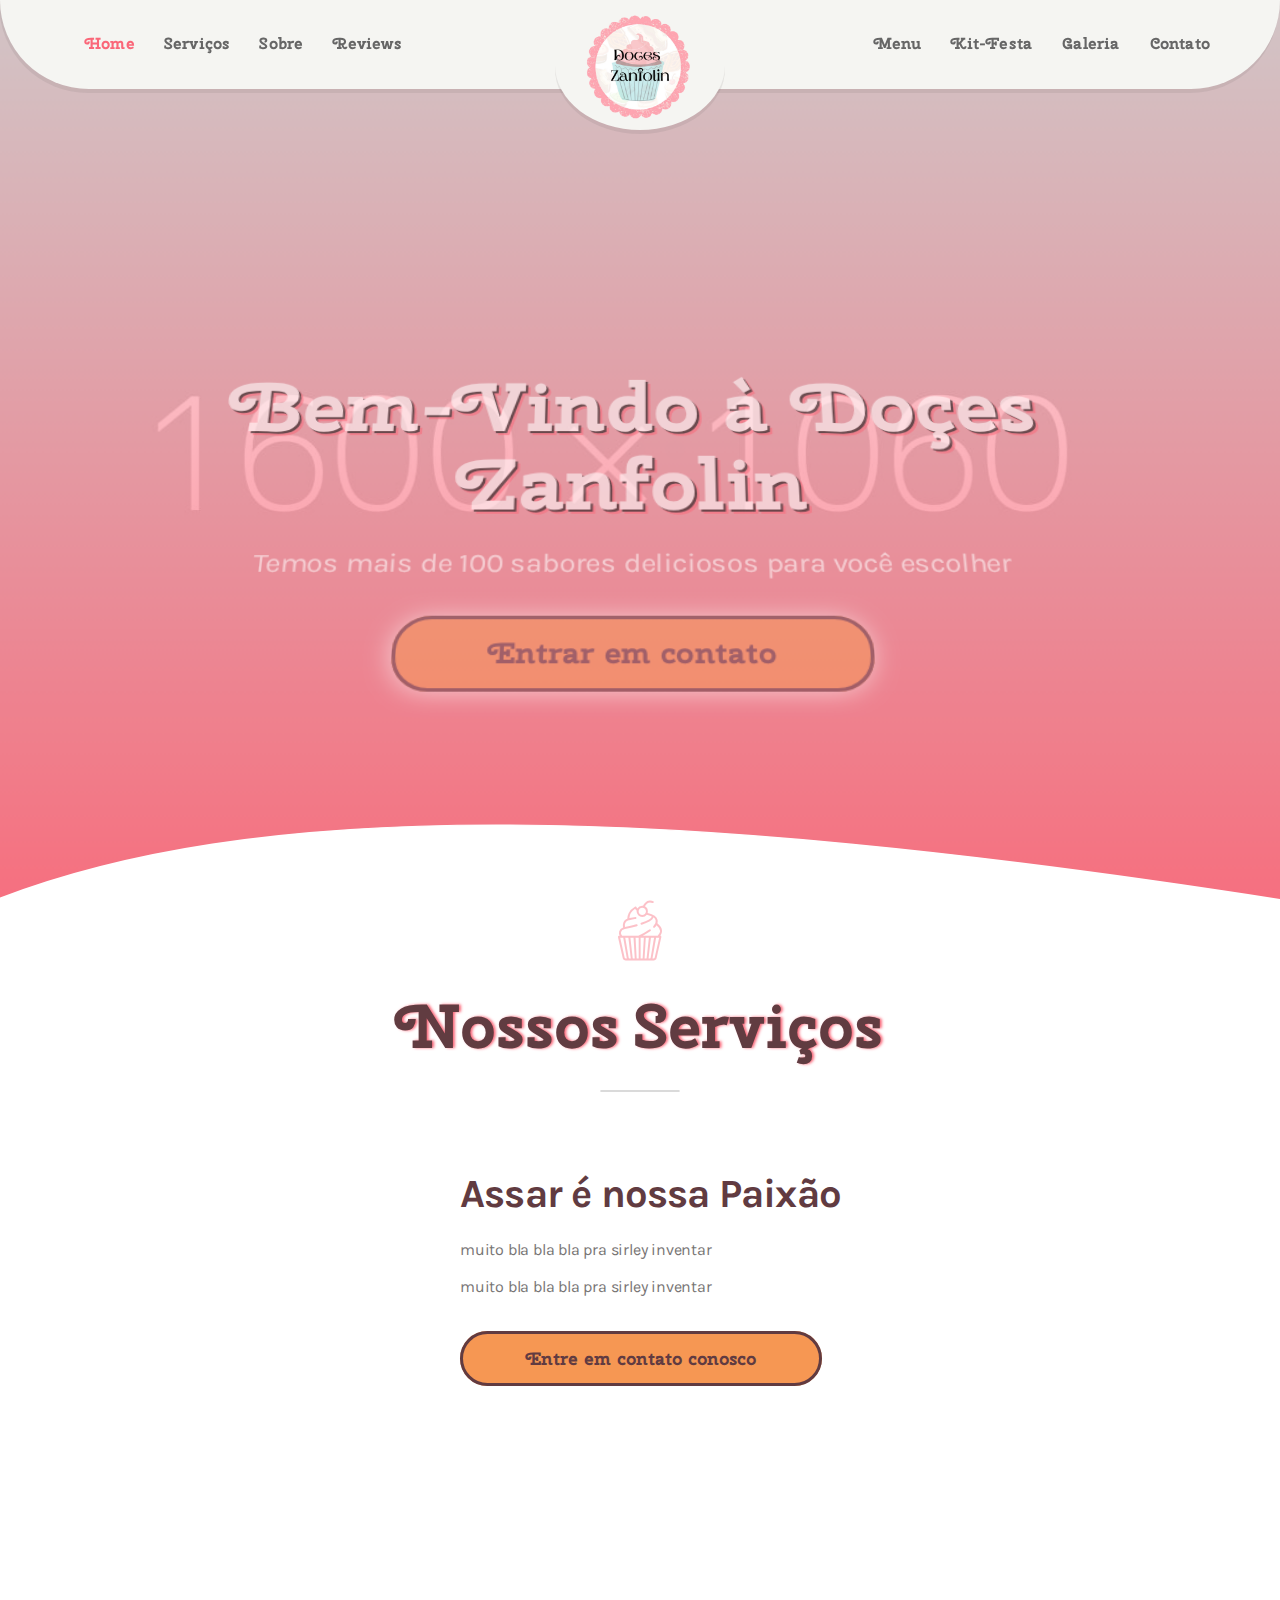
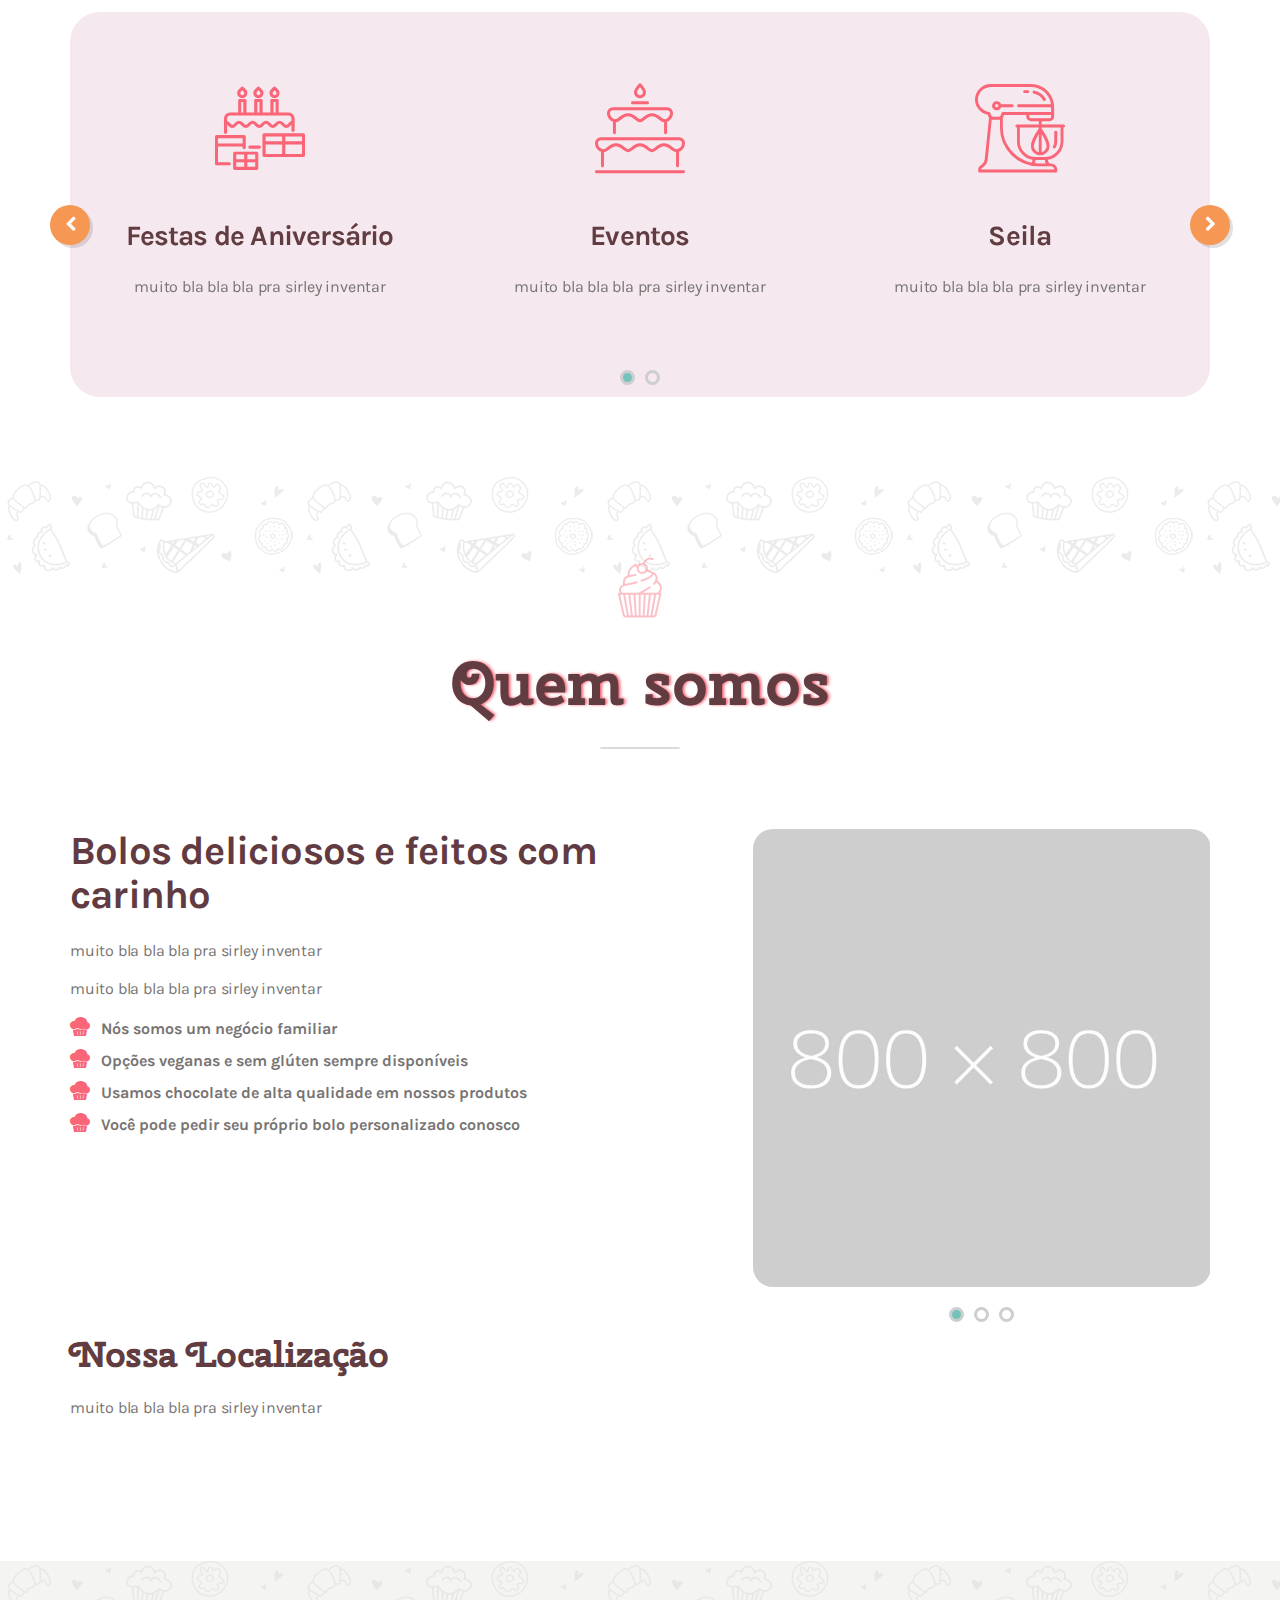
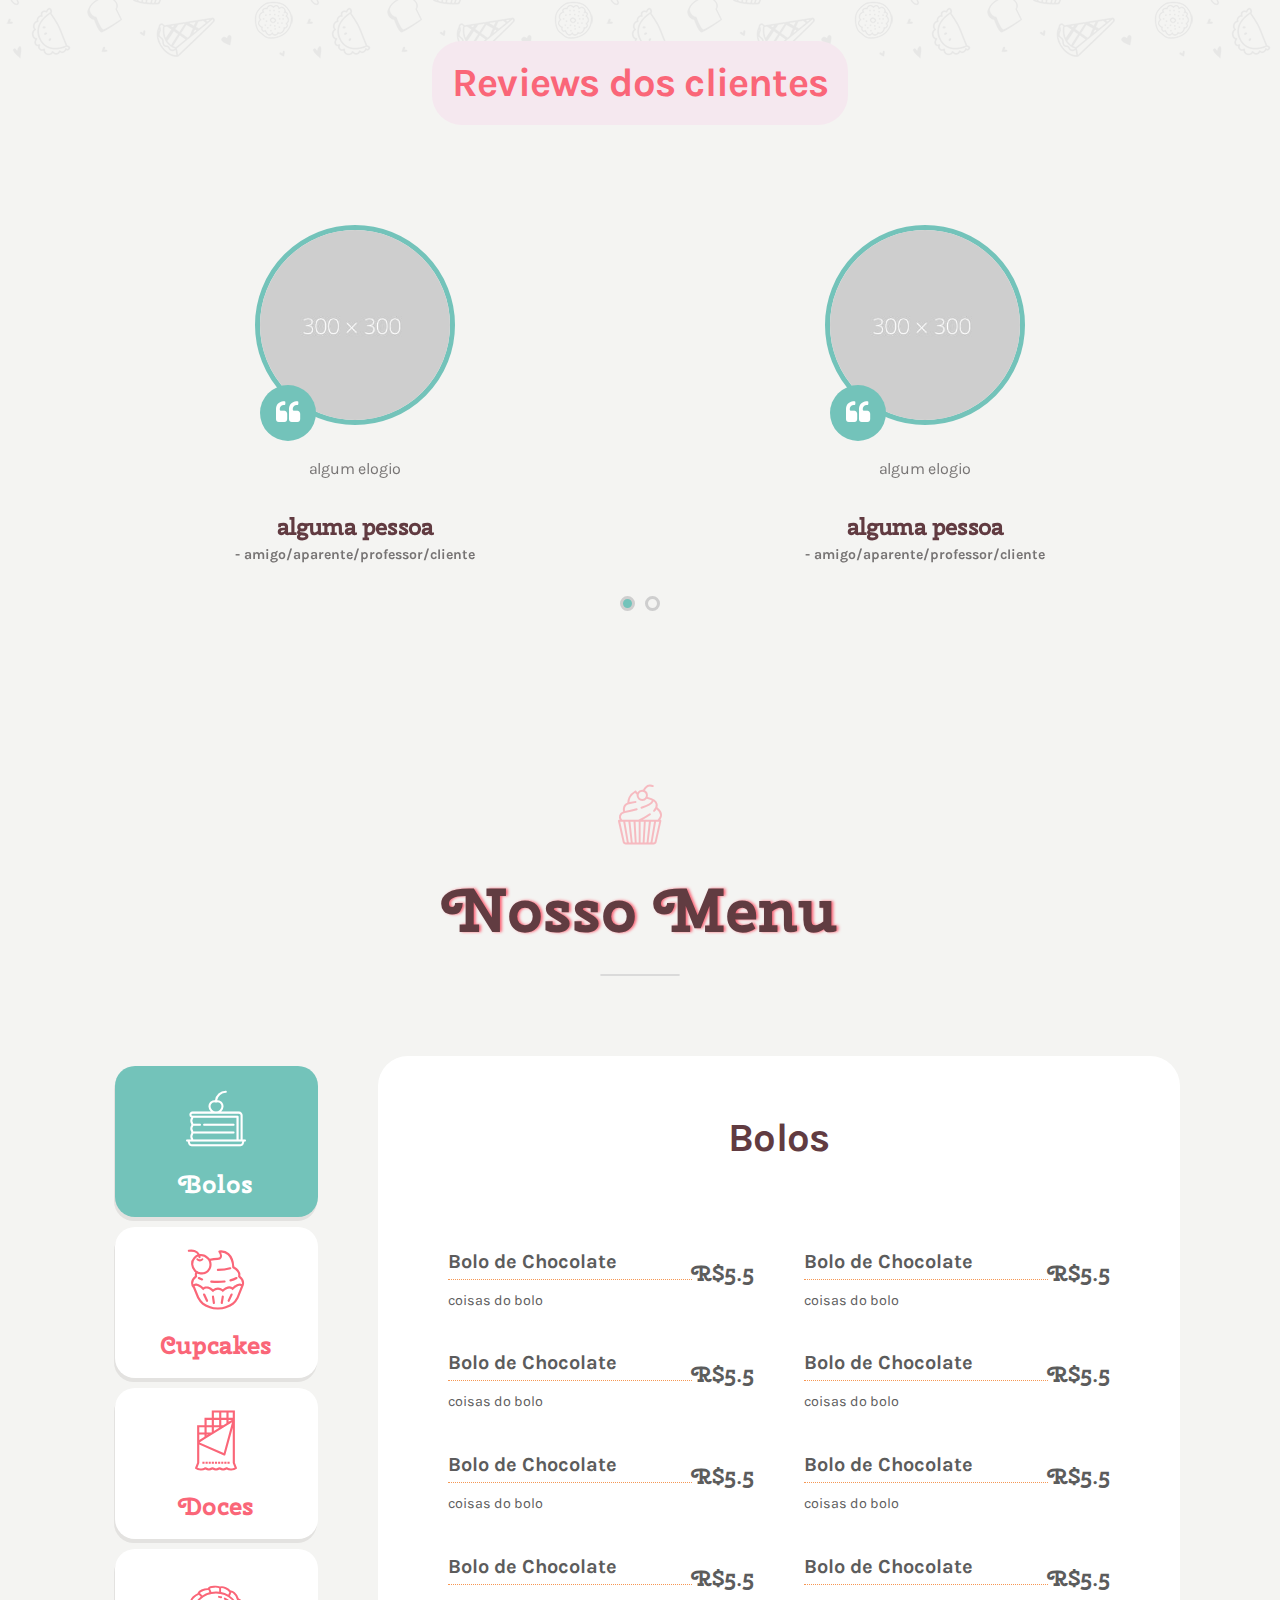
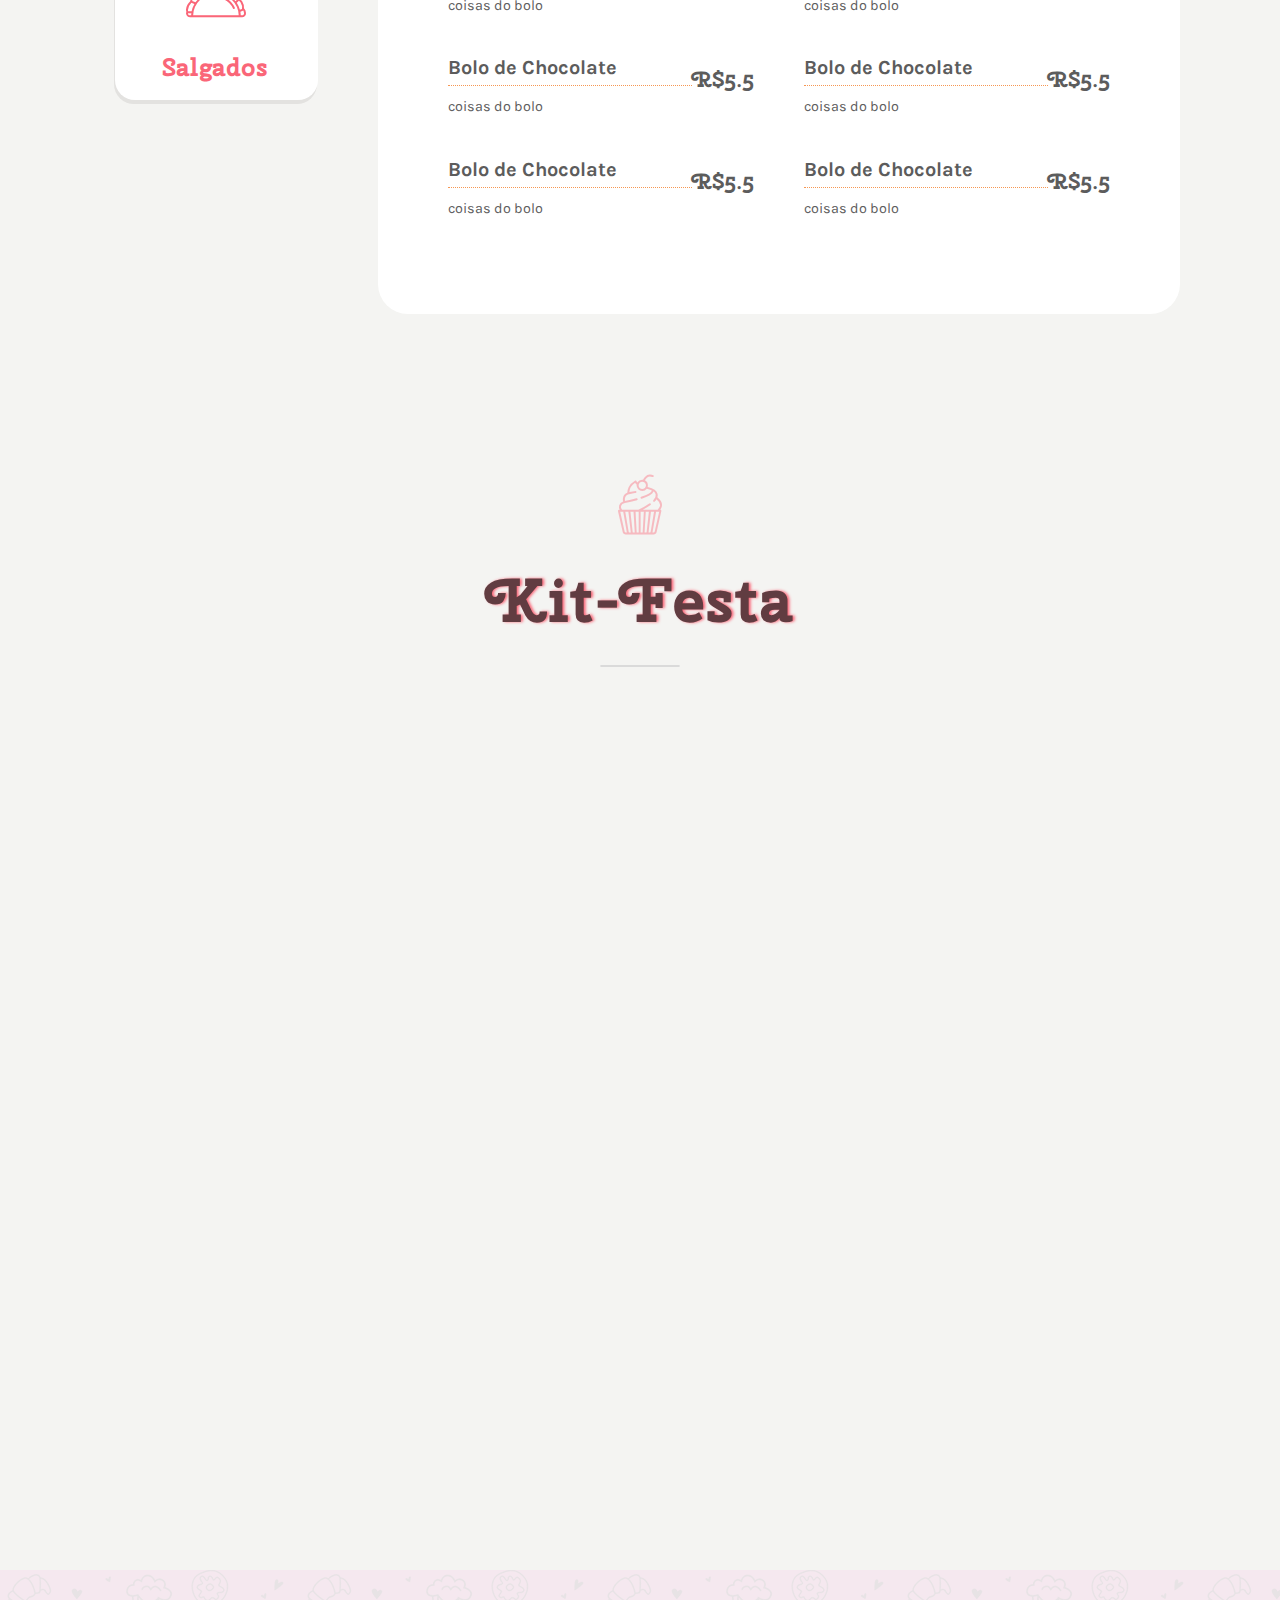
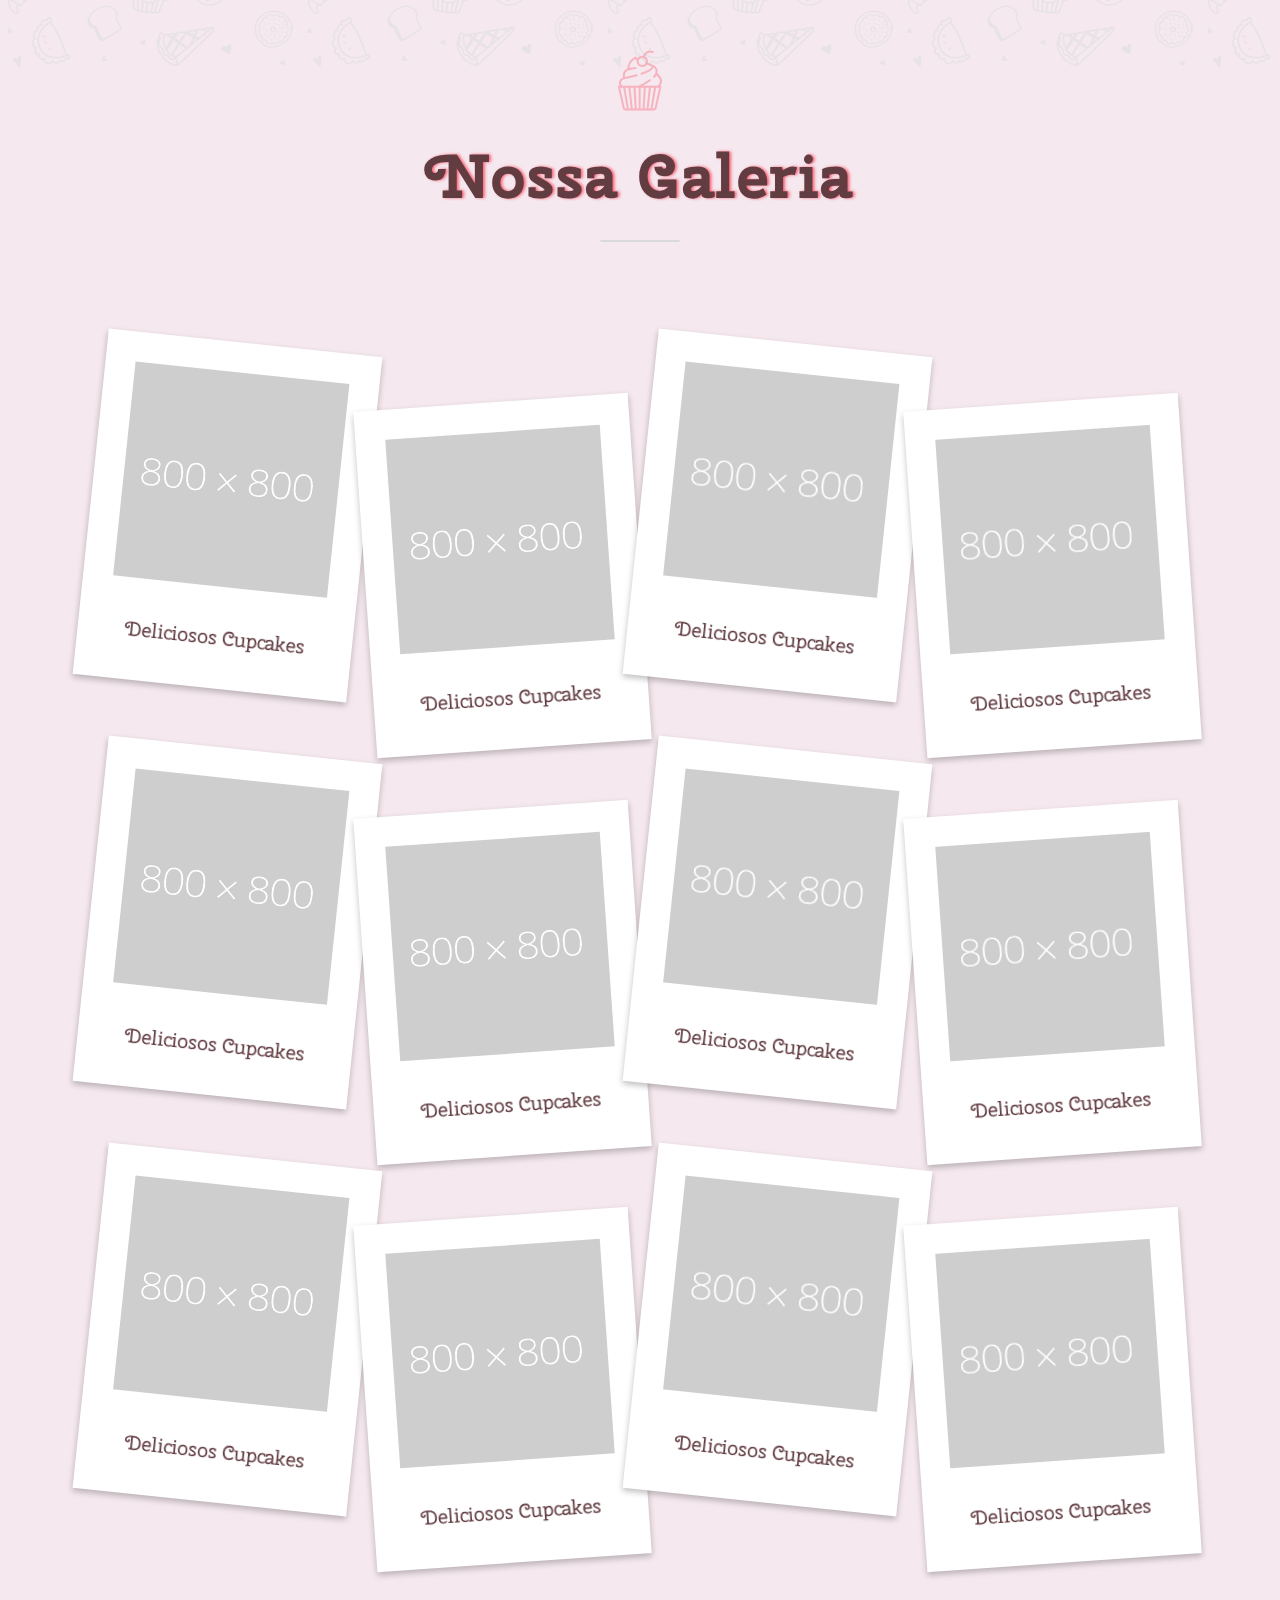
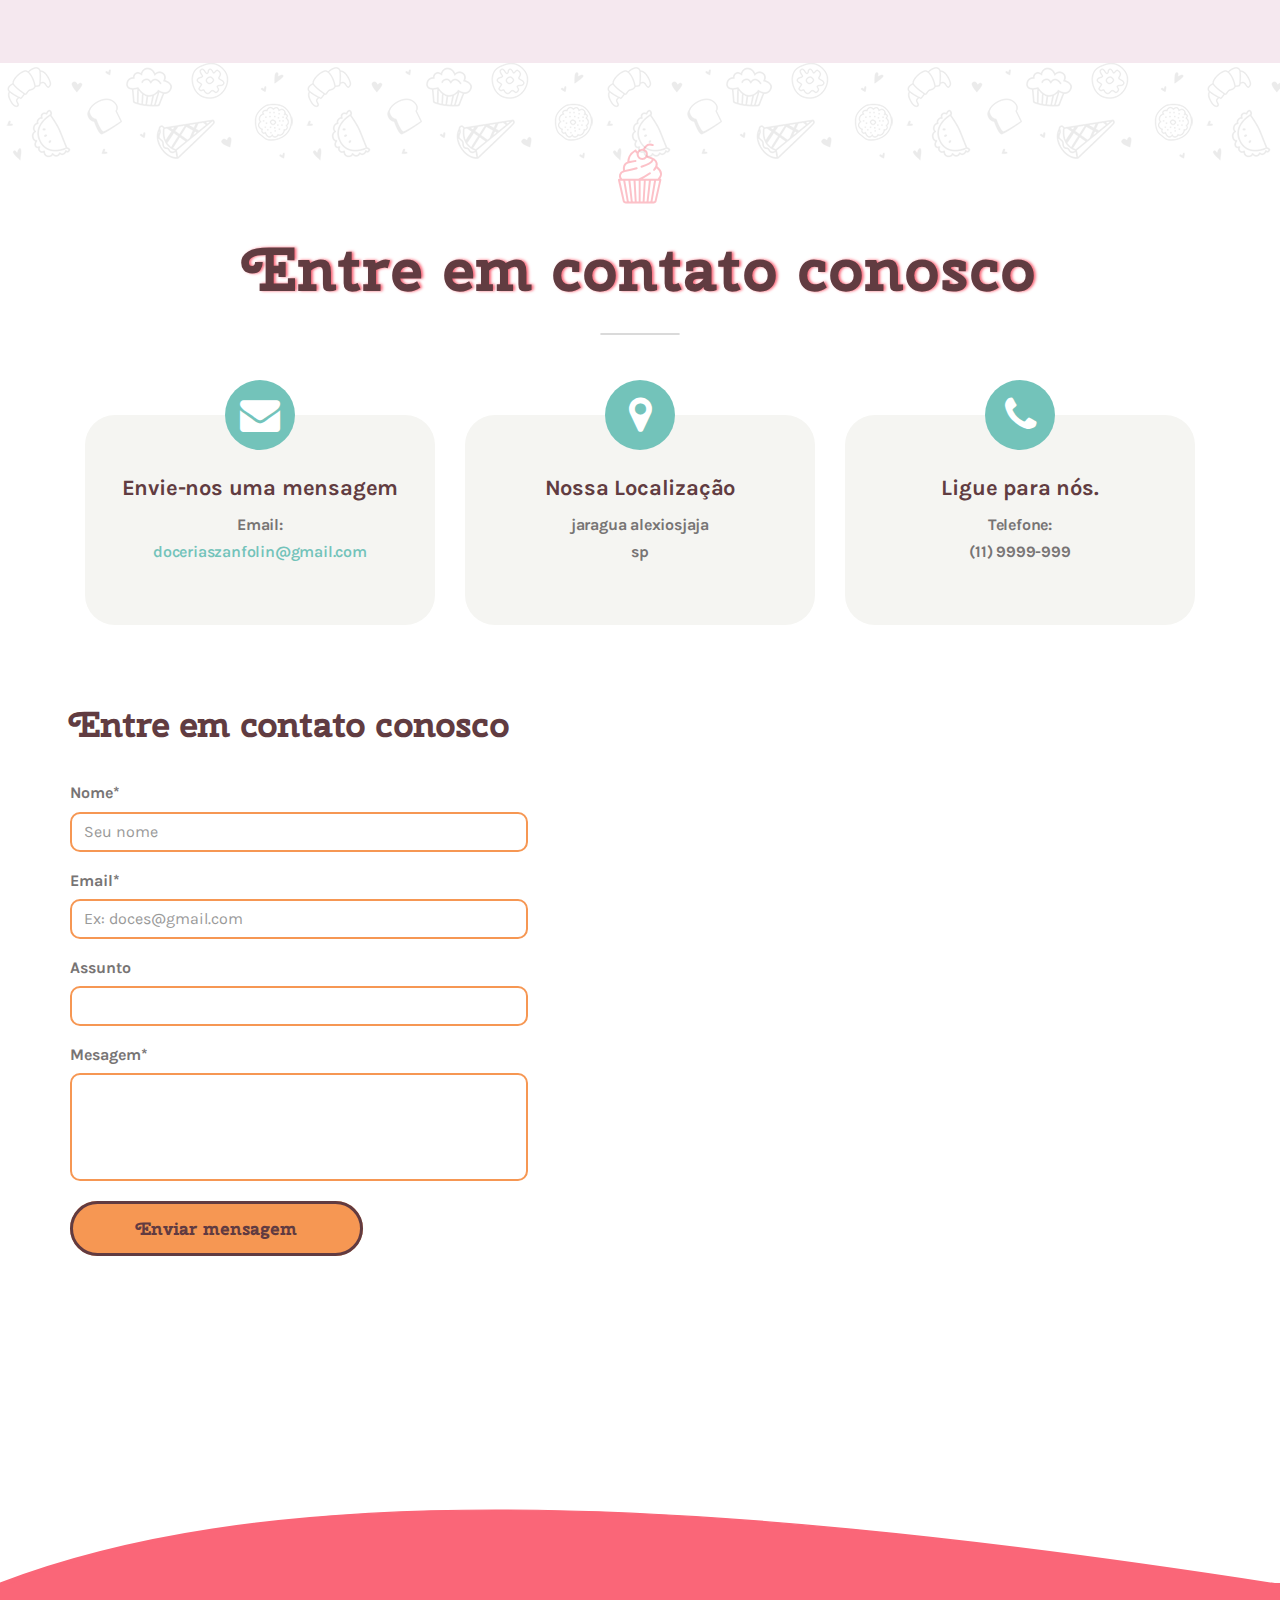
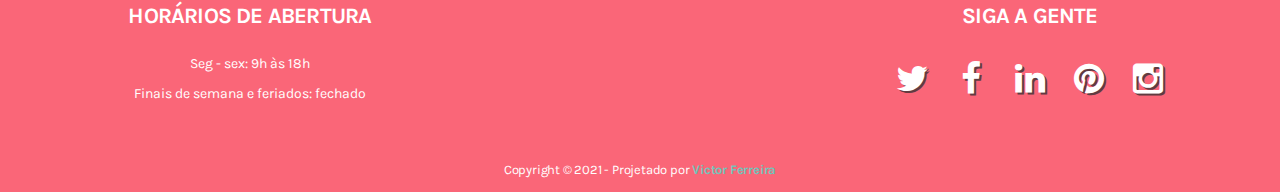
==== index.html @ 0b62be0f "first commit" ====
<!DOCTYPE html>
<html lang="en">
   <head>
      <meta charset="utf-8">
      <!--[if IE]>
      <meta http-equiv="X-UA-Compatible" content="IE=edge">
      <![endif]-->
      <meta name="viewport" content="width=device-width, initial-scale=1, maximum-scale=1">
      <meta name="description" content="">
      <meta name="author" content="">
      <!-- Page title -->
      <title>doceria zanfolin</title>
      <!--[if lt IE 9]>
      <script src="js/respond.js"></script>
      <![endif]-->
      <!-- Bootstrap Core CSS -->
      <link href="css/bootstrap.css" rel="stylesheet" type="text/css">
      <!-- Icon fonts -->
      <link href="fonts/font-awesome/css/font-awesome.min.css" rel="stylesheet" type="text/css">
      <link href="fonts/flaticons/flaticon.css" rel="stylesheet" type="text/css">
      <link href="fonts/glyphicons/bootstrap-glyphicons.css" rel="stylesheet" type="text/css">
      <!-- Google fonts -->
      <link href="https://fonts.googleapis.com/css?family=Karla:400,600,700%7CCherry+Swash:400,700" rel="stylesheet">
      <!-- Style CSS -->
      <link href="css/style.css" rel="stylesheet">
      <!-- Color Style CSS -->
      <link href="styles/maincolors.css" rel="stylesheet">
      <!-- CSS Plugins -->
      <link rel="stylesheet" href="css/plugins.css">
      <!-- LayerSlider CSS -->
      <link rel="stylesheet" href="js/layerslider/css/layerslider.css">
      <!-- Favicons-->
      <link rel="apple-touch-icon" sizes="72x72" href="apple-icon-72x72.png">
      <link rel="apple-touch-icon" sizes="114x114" href="apple-icon-114x114.png">
      <link rel="shortcut icon" href="favicon.ico" type="image/x-icon">
   </head>
   <body id="page-top" data-spy="scroll" data-target=".navbar-custom">
   
      <!--============== Navbar Starts ==============-->
      <nav class="navbar navbar-custom navbar-fixed-top">
         <!-- Brand and toggle get grouped for better mobile display -->
         <div class="navbar-header">
            <button type="button" class="navbar-toggle" data-toggle="collapse" data-target="#navbar-brand-centered">
            <i class="fa fa-bars"></i>
            </button>
            <div class="navbar-brand-centered page-scroll">
               <a href="#page-top"><img src="img/logo.png" class="img-responsive"  alt=""></a>
            </div>
         </div>
         <!-- Collect the nav links, forms, and other content for toggling -->
         <div class="collapse navbar-collapse" id="navbar-brand-centered">
            <div class="container">
               <ul class="nav navbar-nav page-scroll navbar-left">
                  <li><a href="#page-top">Home</a></li>
                  <li><a href="#services">Serviços</a></li>
                  <li><a href="#about">Sobre</a></li>
                  <li><a href="#reviews">Reviews</a></li>

               </ul>
               <ul class="nav navbar-nav page-scroll navbar-right">
                  <li><a href="#menu">Menu</a></li>
                  <li><a href="#catering">Kit-Festa</a></li>
                  <li><a href="#gallery">Galeria</a></li>
                  <li><a href="#contact">Contato</a></li>
               </ul>
            </div>
         </div>
         <!-- /.navbar-collapse -->
      </nav>
       <!--============== // Navbar Ends ==============-->
	   
      <!-- Preloader -->
      <div id="loading">
         <div id="loading-center">
            <div id="loading-center-absolute">
               <div class="object-load" id="object_one"></div>
               <div class="object-load" id="object_two"></div>
               <div class="object-load" id="object_three"></div>
            </div>
         </div>
      </div>
      <!-- /preloader -->
	  <!-- ==== Slider ==== -->
      <div class="container-fluid page-scroll">
         <!-- ==== Slider ==== -->
         <div id="slider" style="width:1200px;height:900px;margin:0 auto;margin-bottom: 0px;">
            <!-- Slide 1 -->
            <div class="ls-slide" data-ls="duration:4000; transition2d:7; kenburnszoom:out; kenburnsscale:1.2;">
               <!-- bg image  -->
               <img src="img/slide1.jpg" class="ls-bg" alt="" />
               <!-- text  -->
               <div class="ls-l header-wrapper" data-ls="offsetyin:150; durationin:700; delayin:200; easingin:easeOutQuint; rotatexin:20; scalexin:1.4; offsetyout:600; durationout:400; parallaxlevel:0;">
                  <div class="header-text">
                     <h1>Bem-Vindo à Doçes Zanfolin</h1>
                     <p class="header-p">
                        Temos mais de 100 sabores deliciosos para você escolher
                     </p>
                     <!-- Button -->
                     <a  href="#contact">
                        <div class="blob-btn btn-lg" >
                           Entrar em contato
                           <span class="blob-btn__inner">
                           <span class="blob-btn__blobs">
                           <span class="blob-btn__blob"></span>
                           <span class="blob-btn__blob"></span>
                           <span class="blob-btn__blob"></span>
                           <span class="blob-btn__blob"></span>
                           </span>
                           </span>
                        </div>
                     </a>
                  </div>
                  <!-- header-text  -->
               </div>
               <!-- ls-l  -->
            </div>
            <!-- ls-slide -->
            <!-- Slide 2 -->
            <div class="ls-slide" data-ls="duration:4000; transition2d:7; kenburnszoom:out; kenburnsscale:1.2;">
               <!-- bg image  -->
               <img src="img/slide2.jpg" class="ls-bg" alt="" />
               <!-- text  -->
               <div class="ls-l header-wrapper" data-ls="offsetyin:150; durationin:700; delayin:200; easingin:easeOutQuint; rotatexin:20; scalexin:1.4; offsetyout:600; durationout:400; parallaxlevel:0;">
                  <div class="header-text">
                     <h1>Escolha seu bolo!</h1>
                     <p class="header-p">   Temos mais de 100 sabores deliciosos para você escolher
                     </p>
                     <!-- Button -->
                     <a  href="#contact">
                        <div class="blob-btn btn-lg" >
                           Entrar em contato
                           <span class="blob-btn__inner">
                           <span class="blob-btn__blobs">
                           <span class="blob-btn__blob"></span>
                           <span class="blob-btn__blob"></span>
                           <span class="blob-btn__blob"></span>
                           <span class="blob-btn__blob"></span>
                           </span>
                           </span>
                        </div>
                     </a>
                  </div>
                  <!-- header-text  -->
               </div>
               <!-- ls-l  -->
            </div>
            <!-- ls-slide -->
            <!-- Slide 3 -->
            <div class="ls-slide" data-ls="duration:4000; transition2d:7; kenburnszoom:out; kenburnsscale:1.2;">
               <!-- bg image  -->
               <img src="img/slide3.jpg" class="ls-bg" alt="" />
               <!-- text  -->
               <div class="ls-l header-wrapper" data-ls="offsetyin:150; durationin:700; delayin:200; easingin:easeOutQuint; rotatexin:20; scalexin:1.4; offsetyout:600; durationout:400; parallaxlevel:0;">
                  <div class="header-text">
                     <h1>Fazemos Kit-Festa</h1>
                     <p class="header-p"> Temos mais de 100 sabores deliciosos para você escolher
                     </p>
                     <!-- Button -->
                     <a href="#contact">
                        <div class="blob-btn btn-lg" >
                           Entrar em contato
                           <span class="blob-btn__inner">
                           <span class="blob-btn__blobs">
                           <span class="blob-btn__blob"></span>
                           <span class="blob-btn__blob"></span>
                           <span class="blob-btn__blob"></span>
                           <span class="blob-btn__blob"></span>
                           </span>
                           </span>
                        </div>
                     </a>
                  </div>
                  <!-- header-text  -->
               </div>
               <!-- ls-l  -->
            </div>
            <!-- ls-slide -->
         </div>
         <!-- /slider -->
      </div>
      <!-- /container-fluid -->
      <!-- curve up svg -->
      <svg id="curveUp" class="hidden-xs hidden-sm" xmlns="http://www.w3.org/2000/svg" version="1.1" width="100%" height="100" viewBox="0 0 100 100" preserveAspectRatio="none">
         <path d="M0 100 C 20 0 50 0 100 100 Z" />
      </svg>
      <!-- /curve up svg -->
      <!-- ==== Services ==== -->
      <section id="services" class="no-padding-top container-fluid" data-0="background-position:90% 100px;" data-end="background-position:90% -300px;" >
         <div class="container" >
            <div class="col-lg-12">
               <!-- Section heading -->
               <div class="section-heading">
                  <h2>Nossos Serviços</h2>
               </div>
            </div>
            <div class="row">
			    <div class="col-md-4">
                  <img class="img-responsive img-rounded" src="img/cakes.jpg" data-aos="fade-down"  data-aos-duration="1500"  alt="">			   
               </div>
               <!-- /col-md-4 -->
               <div class="col-md-8 res-margin">
                  <h3>Assar é nossa Paixão</h3>
                  <p> muito bla bla bla pra sirley inventar</p>
                    <p> muito bla bla bla pra sirley inventar
                  </p>			   
				  <!-- Button -->
				  <div class="page-scroll">
                     <a href="#contact">
                        <div class="blob-btn" >
                           Entre em contato conosco
                           <span class="blob-btn__inner">
                           <span class="blob-btn__blobs">
                           <span class="blob-btn__blob"></span>
                           <span class="blob-btn__blob"></span>
                           <span class="blob-btn__blob"></span>
                           <span class="blob-btn__blob"></span>
                           </span>
                           </span>
                        </div>
                     </a>
               </div>
			   <!-- /page-scroll -->	
			   </div>
               <!-- /col-md-8 -->	
            </div>
            <!-- /row -->
            <!-- carousel -->
            <div id="owl-icons" class="owl-carousel features-icon margin1 light-bg2">
               <!-- item1 -->
               <div class="media text-center">
                  <i class="flaticon-birthday"></i>
                  <div class="media-body">
                     <h5>Festas de Aniversário</h5>
                     <p>muito bla bla bla pra sirley inventar
                     </p>
                  </div>
               </div>
               <!-- item2 -->
               <div class="media text-center">
                  <i class="flaticon-food-5"></i>
                  <div class="media-body">
                     <h5>Eventos</h5>
                     <p>muito bla bla bla pra sirley inventar
                     </p>
                  </div>
               </div>
               <!-- item3 -->
               <div class="media text-center">
                  <i class="flaticon-electric-mixer"></i>
                  <div class="media-body">
                     <h5>Seila</h5>
                     <p>muito bla bla bla pra sirley inventar
                     </p>
                  </div>
               </div>
               <!-- item4 -->
               <div class="media text-center">
                  <i class="flaticon-wheat"></i>
                  <div class="media-body">
                     <h5>Sem Glúten</h5>
                     <p>muito bla bla bla pra sirley inventar
                     </p>
                  </div>
               </div>
               <!-- item5 -->
               <div class="media text-center">
                  <i class="flaticon-food-12"></i>
                  <div class="media-body text-light">
                     <h5>100% caseiro</h5>
                     <p>muito bla bla bla pra sirley inventar
                     </p>
                  </div>
               </div>
            </div>
            <!--/owl-icons-->
         </div>
         <!-- /container -->
      </section>
      <!-- /section-->
      <!-- ==== About ==== -->
      <section id="about" class="cake-ornament container-fluid">
         <div class="container">
            <!-- Section Heading -->
            <div class="section-heading">
               <h2>Quem somos</h2>
            </div>
            <!-- Text -->
            <div class="row">
               <div class="col-lg-7">
                  <h3>Bolos deliciosos e feitos com carinho </h3>
                  <p>muito bla bla bla pra sirley inventar</p>
				  <p>muito bla bla bla pra sirley inventar
                  </p>
                  <ul class="custom">
                  <li>Nós somos um negócio familiar</li>
                  <li>Opções veganas e sem glúten sempre disponíveis</li>
                  <li>Usamos chocolate de alta qualidade em nossos produtos</li>
                  <li>Você pode pedir seu próprio bolo personalizado conosco</li>
               </ul>
               </div>
               <!-- /col-lg-7 -->
               <div class="col-lg-5 res-margin">
                  <div id="owl-about" class="owl-carousel">
                     <div class="item">
                        <img class="img-responsive img-rounded" src="img/about1.jpg" alt="">
                     </div>
                     <div class="item">
                        <img class="img-responsive  img-rounded" src="img/about2.jpg" alt="">
                     </div>
                     <div class="item">
                        <img class="img-responsive  img-rounded" src="img/about3.jpg" alt="">
                     </div>
                  </div>
                  <!-- /owl-about -->
               </div>
               <!-- /col-lg-5 -->
            </div>
            <!-- /row -->
            <div class="row">
               <div class="col-md-7">
                  <h4>Nossa Localização</h4>
                  <p>muito bla bla bla pra sirley inventar
                  </p>
               </div>
               <!-- /col-md-7 -->
               <div class="col-md-5">
                  <div class="alert alert-info col-md-12" data-aos="fade-up"  data-aos-duration="1500" >
                     <h5>Peça um bolo personalizado</h5>
                     <p class="text-light">
                        muito bla bla bla pra sirley inventar
                     </p>
                  </div>
                  <!-- /alert -->
               </div>
               <!-- /col-md-5 -->
            </div>
            <!-- /row -->
         </div>
         <!-- /container -->
      </section>
      <!--/section -->
      <!-- ==== Reviews ==== --> 
      <section id="reviews" class="cake-ornament light-bg1 container-fluid">
         <div class="container">
            <h3 class="text-center header-h3">Reviews dos clientes</h3>
            <div class="col-md-12 margin1">
               <!-- Carousel -->
               <div id="owl-testimonial" class=" owl-carousel">
                  <!-- Testimonial 1 -->
                  <div class="testimonial">
                     <div class="testimonial-pic">
                        <img src="img/testimonial1.jpg" alt="" class="img-circle">
                     </div>
                     <div class="testimonial-content">
                        <p class="description">
                           algum elogio
                        </p>
                        <h3 class="testimonial-title">alguma pessoa</h3>
                        <small class="post">- amigo/aparente/professor/cliente</small>
                     </div>
                  </div>
                  <!-- Testimonial 2 -->
                  <div class="testimonial">
                     <div class="testimonial-pic">
                        <img src="img/testimonial2.jpg" alt="" class="img-circle">
                     </div>
                     <div class="testimonial-content">
                        <p class="description">
                           algum elogio
                        </p>
                        <h3 class="testimonial-title">alguma pessoa</h3>
                        <small class="post">- amigo/aparente/professor/cliente</small>
                     </div>
                  </div>
                  <!-- Testimonial 3 -->
                  <div class="testimonial">
                     <div class="testimonial-pic">
                        <img src="img/testimonial3.jpg" alt="" class="img-circle">
                     </div>
                     <div class="testimonial-content">
                        <p class="description">
                           algum elogio
                        </p>
                        <h3 class="testimonial-title">alguma pessoa</h3>
                        <small class="post">- amigo/aparente/professor/cliente</small>
                     </div>
                  </div>
                  <!-- /testimonial -->
               </div>
               <!--/owl-testimonials -->
            </div>
            <!-- /col-md-12 -->
         </div>
         <!-- /container-->
      </section>
      <!--/section -->
      <!-- ==== Menu ==== -->
      <section id="menu" class="light-bg1 container-fluid">
         <div class="container">
            <!-- Section heading -->
            <div class="section-heading">
               <h2>Nosso Menu</h2>
            </div>
            <div class="col-md-12">
               <!-- nav pills -->
               <ul class="nav nav-pills pills-custom nav-stacked col-lg-3" id="menu-nav">
                  <li class="active"><a href="#tab_a" data-toggle="pill"><i class="icon flaticon-food-4"></i>Bolos</a></li>
                  <li><a href="#tab_b" data-toggle="pill"><i class="icon flaticon-cupcake-2"></i>Cupcakes</a></li>
                  <li><a href="#tab_c" data-toggle="pill"><i class="icon flaticon-chocolate"></i>Doces</a></li>
                  <li><a href="#tab_d" data-toggle="pill"><i class="icon flaticon-bun"></i>Salgados</a></li>
               </ul>
               <!-- Tab content -->
               <div class="tab-content col-lg-9">
                  <div class="tab-pane fade in active" id="tab_a">
                     <div class="row">
                        <!-- Menu: Cakes & Pies-->
                        <h3 class="text-center">Bolos</h3>
                        <!-- column -->
                        <div class="col-md-6">
                           <div class="menu-body">
                              <div class="menu-section">
                                 <!-- Item starts -->
                                 <div class="menu-item">
                                    <div class="menu-item-name">
                                       Bolo de Chocolate
                                    </div>
                                    <div class="menu-item-price">
                                       R$5.5
                                    </div>
                                    <div class="menu-item-description">
                                      coisas do bolo
                                    </div>
                                 </div>
                                 <!-- Item ends -->
                                 <!-- Item starts -->
                                 <div class="menu-item">
                                    <div class="menu-item-name">
                                       Bolo de Chocolate
                                    </div>
                                    <div class="menu-item-price">
                                       R$5.5
                                    </div>
                                    <div class="menu-item-description">
                                       coisas do bolo
                                    </div>
                                 </div>
                                 <!-- Item ends -->
                                 <!-- Item starts -->
                                 <div class="menu-item">
                                    <div class="menu-item-name">
                                       Bolo de Chocolate
                                    </div>
                                    <div class="menu-item-price">
                                       R$5.5
                                    </div>
                                    <div class="menu-item-description">
                                       coisas do bolo
                                    </div>
                                 </div>
                                 <!-- Item ends -->  
                                 <!-- Item starts -->
                                 <div class="menu-item">
                                    <div class="menu-item-name">
                                       Bolo de Chocolate
                                    </div>
                                    <div class="menu-item-price">
                                       R$5.5
                                    </div>
                                    <div class="menu-item-description">
                                       coisas do bolo
                                    </div>
                                 </div>
                                 <!-- Item ends -->
                                 <!-- Item starts -->
                                 <div class="menu-item">
                                    <div class="menu-item-name">
                                       Bolo de Chocolate
                                    </div>
                                    <div class="menu-item-price">
                                       R$5.5
                                    </div>
                                    <div class="menu-item-description">
                                       coisas do bolo
                                    </div>
                                 </div>
                                 <!-- Item ends -->
                                 <!-- Item starts -->
                                 <div class="menu-item">
                                    <div class="menu-item-name">
                                       Bolo de Chocolate
                                    </div>
                                    <div class="menu-item-price">
                                       R$5.5
                                    </div>
                                    <div class="menu-item-description">
                                       coisas do bolo
                                    </div>
                                 </div>
                                 <!-- Item ends -->  									
                              </div>
                              <!--/ menu section -->
                           </div>
                           <!-- / menu body -->
                        </div>
                        <!-- /col-md-6 -->	
                        <!-- column -->
                        <div class="col-md-6">
                           <div class="menu-body">
                              <div class="menu-section">
                                 <!-- Item starts -->
                                 <div class="menu-item">
                                    <div class="menu-item-name">
                                       Bolo de Chocolate
                                    </div>
                                    <div class="menu-item-price">
                                       R$5.5
                                    </div>
                                    <div class="menu-item-description">
                                       coisas do bolo
                                    </div>
                                 </div>
                                 <!-- Item ends -->
                                 <!-- Item starts -->
                                 <div class="menu-item">
                                    <div class="menu-item-name">
                                       Bolo de Chocolate
                                    </div>
                                    <div class="menu-item-price">
                                       R$5.5
                                    </div>
                                    <div class="menu-item-description">
                                       coisas do bolo
                                    </div>
                                 </div>
                                 <!-- Item ends -->
                                 <!-- Item starts -->
                                 <div class="menu-item">
                                    <div class="menu-item-name">
                                       Bolo de Chocolate
                                    </div>
                                    <div class="menu-item-price">
                                       R$5.5
                                    </div>
                                    <div class="menu-item-description">
                                       coisas do bolo
                                    </div>
                                 </div>
                                 <!-- Item ends -->
                                 <!-- Item starts -->
                                 <div class="menu-item">
                                    <div class="menu-item-name">
                                       Bolo de Chocolate
                                    </div>
                                    <div class="menu-item-price">
                                       R$5.5
                                    </div>
                                    <div class="menu-item-description">
                                       coisas do bolo
                                    </div>
                                 </div>
                                 <!-- Item ends -->                             
                                 <!-- Item starts -->
                                 <div class="menu-item">
                                    <div class="menu-item-name">
                                       Bolo de Chocolate
                                    </div>
                                    <div class="menu-item-price">
                                       R$5.5
                                    </div>
                                    <div class="menu-item-description">
                                       coisas do bolo
                                    </div>
                                 </div>
                                 <!-- Item ends -->
                                 <!-- Item starts -->
                                 <div class="menu-item">
                                    <div class="menu-item-name">
                                       Bolo de Chocolate
                                    </div>
                                    <div class="menu-item-price">
                                       R$5.5
                                    </div>
                                    <div class="menu-item-description">
                                       coisas do bolo
                                    </div>
                                 </div>
                                 <!-- Item ends -->						                                                        
                              </div>
                              <!--/ menu section -->
                           </div>
                           <!-- / menu body -->
                        </div>
                        <!-- /col-md-6 -->				  
                     </div>
                     <!-- /.row -->
                  </div>
                  <!-- /tab-pane  -->
                  <div class="tab-pane fade" id="tab_b">
                     <div class="row">
                        <!-- Menu: Cupcakes-->
                        <h3 class="text-center">Cupcakes</h3>
                        <!-- column -->
                        <div class="col-md-6">
                           <div class="menu-body">
                              <div class="menu-section">
                                 <!-- Item starts -->
                                 <div class="menu-item">
                                    <div class="menu-item-name">
                                       Cupcake de baunilha
                                    </div>
                                    <div class="menu-item-price">
                                       R$5.5
                                    </div>
                                    <div class="menu-item-description">
                                      coisas do cupcake
                                    </div>
                                 </div>
                                 <!-- Item ends -->
                                 <!-- Item starts -->
                                 <div class="menu-item">
                                    <div class="menu-item-name">
                                       Cupcake de baunilha
                                    </div>
                                    <div class="menu-item-price">
                                       R$5.5
                                    </div>
                                    <div class="menu-item-description">
                                       coisas do cupcake
                                    </div>
                                 </div>
                                 <!-- Item ends -->
                                 <!-- Item starts -->
                                 <div class="menu-item">
                                    <div class="menu-item-name">
                                       Cupcake de baunilha
                                    </div>
                                    <div class="menu-item-price">
                                       R$5.5
                                    </div>
                                    <div class="menu-item-description">
                                       coisas do cupcake
                                    </div>
                                 </div>
                                 <!-- Item ends -->  
                                 <!-- Item starts -->
                                 <div class="menu-item">
                                    <div class="menu-item-name">
                                       Cupcake de baunilha
                                    </div>
                                    <div class="menu-item-price">
                                       R$5.5
                                    </div>
                                    <div class="menu-item-description">
                                       coisas do cupcake
                                    </div>
                                 </div>
                                 <!-- Item ends -->
                                 <!-- Item starts -->
                                 <div class="menu-item">
                                    <div class="menu-item-name">
                                       Cupcake de baunilha
                                    </div>
                                    <div class="menu-item-price">
                                       R$5.5
                                    </div>
                                    <div class="menu-item-description">
                                       coisas do cupcake
                                    </div>
                                 </div>
                                 <!-- Item ends -->
                                 <!-- Item starts -->
                                 <div class="menu-item">
                                    <div class="menu-item-name">
                                       Cupcake de baunilha
                                    </div>
                                    <div class="menu-item-price">
                                       R$5.5
                                    </div>
                                    <div class="menu-item-description">
                                       coisas do cupcake
                                    </div>
                                 </div>
                                 <!-- Item ends -->  									
                              </div>
                              <!--/ menu section -->
                           </div>
                           <!-- / menu body -->
                        </div>
                        <!-- /col-md-6 -->	
                        <!-- column -->
                        <div class="col-md-6">
                           <div class="menu-body">
                              <div class="menu-section">
                                 <!-- Item starts -->
                                 <div class="menu-item">
                                    <div class="menu-item-name">
                                       Cupcake de baunilha
                                    </div>
                                    <div class="menu-item-price">
                                       R$5.5
                                    </div>
                                    <div class="menu-item-description">
                                       coisas do cupcake
                                    </div>
                                 </div>
                                 <!-- Item ends -->
                                 <!-- Item starts -->
                                 <div class="menu-item">
                                    <div class="menu-item-name">
                                       Cupcake de baunilha
                                    </div>
                                    <div class="menu-item-price">
                                       R$5.5
                                    </div>
                                    <div class="menu-item-description">
                                       coisas do cupcake
                                    </div>
                                 </div>
                                 <!-- Item ends -->
                                 <!-- Item starts -->
                                 <div class="menu-item">
                                    <div class="menu-item-name">
                                       Cupcake de baunilha
                                    </div>
                                    <div class="menu-item-price">
                                       R$5.5
                                    </div>
                                    <div class="menu-item-description">
                                       coisas do cupcake
                                    </div>
                                 </div>
                                 <!-- Item ends -->
                                 <!-- Item starts -->
                                 <div class="menu-item">
                                    <div class="menu-item-name">
                                       Cupcake de baunilha
                                    </div>
                                    <div class="menu-item-price">
                                       R$5.5
                                    </div>
                                    <div class="menu-item-description">
                                       coisas do cupcake
                                    </div>
                                 </div>
                                 <!-- Item ends -->                             
                                 <!-- Item starts -->
                                 <div class="menu-item">
                                    <div class="menu-item-name">
                                       Cupcake de baunilha
                                    </div>
                                    <div class="menu-item-price">
                                       R$5.5
                                    </div>
                                    <div class="menu-item-description">
                                       coisas do cupcake
                                    </div>
                                 </div>
                                 <!-- Item ends -->
                                 <!-- Item starts -->
                                 <div class="menu-item">
                                    <div class="menu-item-name">
                                       Cupcake de baunilha
                                    </div>
                                    <div class="menu-item-price">
                                       R$5.5
                                    </div>
                                    <div class="menu-item-description">
                                       coisas do cupcake
                                    </div>
                                 </div>
                                 <!-- Item ends -->						                                                        
                              </div>
                              <!--/ menu section -->
                           </div>
                           <!-- / menu body -->
                        </div>
                        <!-- /col-md-6 -->				  
                     </div>
                     <!-- /.row -->
                  </div>
                  <!-- /tab-pane  -->
                  <div class="tab-pane fade" id="tab_c">
                     <div class="row">
                        <!-- Menu: Cookies and Bars -->
                        <h3 class="text-center">Trufas, barras etc</h3>
                        <!-- column -->
                        <div class="col-md-6">
                           <div class="menu-body">
                              <div class="menu-section">
                                 <!-- Item starts -->
                                 <div class="menu-item">
                                    <div class="menu-item-name">
                                      Trufa de manteiga
                                    </div>
                                    <div class="menu-item-price">
                                       R$5.5
                                    </div>
                                    <div class="menu-item-description">
                                     coisas da trufa
                                    </div>
                                 </div>
                                 <!-- Item ends -->
                                 <!-- Item starts -->
                                 <div class="menu-item">
                                    <div class="menu-item-name">
                                       Trufa de manteiga
                                    </div>
                                    <div class="menu-item-price">
                                       R$5.5
                                    </div>
                                    <div class="menu-item-description">
                                       coisas da trufa
                                    </div>
                                 </div>
                                 <!-- Item ends -->
                                 <!-- Item starts -->
                                 <div class="menu-item">
                                    <div class="menu-item-name">
                                       Trufa de manteiga
                                    </div>
                                    <div class="menu-item-price">
                                       R$5.5
                                    </div>
                                    <div class="menu-item-description">
                                       coisas da trufa
                                    </div>
                                 </div>
                                 <!-- Item ends -->  
                                 <!-- Item starts -->
                                 <div class="menu-item">
                                    <div class="menu-item-name">
                                       Trufa de manteiga
                                    </div>
                                    <div class="menu-item-price">
                                       R$5.5
                                    </div>
                                    <div class="menu-item-description">
                                       coisas da trufa
                                    </div>
                                 </div>
                                 <!-- Item ends -->
                                 <!-- Item starts -->
                                 <div class="menu-item">
                                    <div class="menu-item-name">
                                       Trufa de manteiga
                                    </div>
                                    <div class="menu-item-price">
                                       R$5.5
                                    </div>
                                    <div class="menu-item-description">
                                       coisas da trufa
                                    </div>
                                 </div>
                                 <!-- Item ends -->
                                 <!-- Item starts -->
                                 <div class="menu-item">
                                    <div class="menu-item-name">
                                       Trufa de manteiga
                                    </div>
                                    <div class="menu-item-price">
                                       R$5.5
                                    </div>
                                    <div class="menu-item-description">
                                       coisas da trufa
                                    </div>
                                 </div>
                                 <!-- Item ends -->  									
                              </div>
                              <!--/ menu section -->
                           </div>
                           <!-- / menu body -->
                        </div>
                        <!-- /col-md-6 -->	
                        <!-- column -->
                        <div class="col-md-6">
                           <div class="menu-body">
                              <div class="menu-section">
                                 <!-- Item starts -->
                                 <div class="menu-item">
                                    <div class="menu-item-name">
                                       Trufa de manteiga
                                    </div>
                                    <div class="menu-item-price">
                                       R$5.5
                                    </div>
                                    <div class="menu-item-description">
                                       coisas da trufa
                                    </div>
                                 </div>
                                 <!-- Item ends -->
                                 <!-- Item starts -->
                                 <div class="menu-item">
                                    <div class="menu-item-name">
                                       Trufa de manteiga
                                    </div>
                                    <div class="menu-item-price">
                                       R$5.5
                                    </div>
                                    <div class="menu-item-description">
                                       coisas da trufa
                                    </div>
                                 </div>
                                 <!-- Item ends -->
                                 <!-- Item starts -->
                                 <div class="menu-item">
                                    <div class="menu-item-name">
                                       Trufa de manteiga
                                    </div>
                                    <div class="menu-item-price">
                                       R$5.5
                                    </div>
                                    <div class="menu-item-description">
                                       coisas da trufa
                                    </div>
                                 </div>
                                 <!-- Item ends -->
                                 <!-- Item starts -->
                                 <div class="menu-item">
                                    <div class="menu-item-name">
                                       Trufa de manteiga
                                    </div>
                                    <div class="menu-item-price">
                                       R$5.5
                                    </div>
                                    <div class="menu-item-description">
                                       coisas da trufa
                                    </div>
                                 </div>
                                 <!-- Item ends -->                             
                                 <!-- Item starts -->
                                 <div class="menu-item">
                                    <div class="menu-item-name">
                                       Trufa de manteiga
                                    </div>
                                    <div class="menu-item-price">
                                       R$5.5
                                    </div>
                                    <div class="menu-item-description">
                                       coisas da trufa
                                    </div>
                                 </div>
                                 <!-- Item ends -->
                                 <!-- Item starts -->
                                 <div class="menu-item">
                                    <div class="menu-item-name">
                                       Trufa de manteiga
                                    </div>
                                    <div class="menu-item-price">
                                       R$5.5
                                    </div>
                                    <div class="menu-item-description">
                                       coisas da trufa
                                    </div>
                                 </div>
                                 <!-- Item ends -->						                                                        
                              </div>
                              <!--/ menu section -->
                           </div>
                           <!-- / menu body -->
                        </div>
                        <!-- /col-md-6 -->				  
                     </div>
                     <!-- /.row -->
                  </div>
                  <!-- /tab-pane  -->
                  <div class="tab-pane fade" id="tab_d">
                     <div class="row">
                        <!-- Menu: Pastries -->
                        <h3 class="text-center">Salgados</h3>
                        <!-- column -->
                        <div class="col-md-6">
                           <div class="menu-body">
                              <div class="menu-section">
                                 <!-- Item starts -->
                                 <div class="menu-item">
                                    <div class="menu-item-name">
                                       Coxinha
                                    </div>
                                    <div class="menu-item-price">
                                       R$5.5
                                    </div>
                                    <div class="menu-item-description">
                                       coisas da coxinha
                                    </div>
                                 </div>
                                 <!-- Item ends -->
                                 <!-- Item starts -->
                                 <div class="menu-item">
                                    <div class="menu-item-name">
                                       Coxinha
                                    </div>
                                    <div class="menu-item-price">
                                       R$5.5
                                    </div>
                                    <div class="menu-item-description">
                                       coisas da coxinha
                                    </div>
                                 </div>
                                 <!-- Item ends -->
                                 <!-- Item starts -->
                                 <div class="menu-item">
                                    <div class="menu-item-name">
                                       Coxinha
                                    </div>
                                    <div class="menu-item-price">
                                       R$5.5
                                    </div>
                                    <div class="menu-item-description">
                                       coisas da coxinha
                                    </div>
                                 </div>
                                 <!-- Item ends -->  
                                 <!-- Item starts -->
                                 <div class="menu-item">
                                    <div class="menu-item-name">
                                       Coxinha
                                    </div>
                                    <div class="menu-item-price">
                                       R$5.5
                                    </div>
                                    <div class="menu-item-description">
                                       coisas da coxinha
                                    </div>
                                 </div>
                                 <!-- Item ends -->
                                 <!-- Item starts -->
                                 <div class="menu-item">
                                    <div class="menu-item-name">
                                       Coxinha
                                    </div>
                                    <div class="menu-item-price">
                                       R$5.5
                                    </div>
                                    <div class="menu-item-description">
                                       coisas da coxinha
                                    </div>
                                 </div>
                                 <!-- Item ends -->
                                 <!-- Item starts -->
                                 <div class="menu-item">
                                    <div class="menu-item-name">
                                       Coxinha
                                    </div>
                                    <div class="menu-item-price">
                                       R$5.5
                                    </div>
                                    <div class="menu-item-description">
                                       coisas da coxinha
                                    </div>
                                 </div>
                                 <!-- Item ends -->  									
                              </div>
                              <!--/ menu section -->
                           </div>
                           <!-- / menu body -->
                        </div>
                        <!-- /col-md-6 -->	
                        <!-- column -->
                        <div class="col-md-6">
                           <div class="menu-body">
                              <div class="menu-section">
                                 <!-- Item starts -->
                                 <div class="menu-item">
                                    <div class="menu-item-name">
                                       Coxinha
                                    </div>
                                    <div class="menu-item-price">
                                       R$5.5
                                    </div>
                                    <div class="menu-item-description">
                                       coisas da coxinha
                                    </div>
                                 </div>
                                 </div>
                                 <!-- Item ends -->
                                 <!-- Item starts -->
                              <div class="menu-item">
                                 <div class="menu-item-name">
                                    Coxinha
                                 </div>
                                 <div class="menu-item-price">
                                    R$5.5
                                 </div>
                                 <div class="menu-item-description">
                                    coisas da coxinha
                                 </div>
                              </div>
                                 <!-- Item ends -->
                                 <!-- Item starts -->
                              <div class="menu-item">
                                 <div class="menu-item-name">
                                    Coxinha
                                 </div>
                                 <div class="menu-item-price">
                                    R$5.5
                                 </div>
                                 <div class="menu-item-description">
                                    coisas da coxinha
                                 </div>
                              </div>
                                 <!-- Item ends -->
                                 <!-- Item starts -->
                              <div class="menu-item">
                                 <div class="menu-item-name">
                                    Coxinha
                                 </div>
                                 <div class="menu-item-price">
                                    R$5.5
                                 </div>
                                 <div class="menu-item-description">
                                    coisas da coxinha
                                 </div>
                              </div>
                                 <!-- Item ends -->                             
                                 <!-- Item starts -->
                              <div class="menu-item">
                                 <div class="menu-item-name">
                                    Coxinha
                                 </div>
                                 <div class="menu-item-price">
                                    R$5.5
                                 </div>
                                 <div class="menu-item-description">
                                    coisas da coxinha
                                 </div>
                              </div>
                                 <!-- Item ends -->
                                 <!-- Item starts -->
                              <div class="menu-item">
                                 <div class="menu-item-name">
                                    Coxinha
                                 </div>
                                 <div class="menu-item-price">
                                    R$5.5
                                 </div>
                                 <div class="menu-item-description">
                                    coisas da coxinha
                                 </div>
                              </div>
                                 <!-- Item ends -->						                                                        
                              </div>
                              <!--/ menu section -->
                           </div>
                           <!-- / menu body -->
                        </div>
                        <!-- /col-md-6 -->				  
                     </div>
                     <!-- /.row -->
                  </div>
                  <!-- /tab-pane  -->
               </div>
               <!-- tab content -->
            </div>
            <!-- /col-md-12 -->
         </div>
         <!-- /container -->		 
      </section>
      <!-- /Section -->
      <!-- ==== Catering ==== -->
      <section id="catering" class="light-bg1" data-center="background-position: 0% 0px;"
               data-top-bottom="background-position: 0% -20px;"
              data-bottom-top="background-position: 0% -40px;">
         <div class="container">
            <!-- Section Heading -->
            <div class="section-heading">
               <h2>Kit-Festa</h2>
            </div>
            <div class="col-md-12">
               <!-- Pricing Container -->
               <div class="pricing-container">
                  <div class="row">
                     <!-- Price table 1 -->
                     <div class="col-md-4" data-aos="fade-up"  data-aos-duration="800">
                        <div class="pricing-table">
                           <div class="pricing-inner color1">
                              <div class="plan-name">
                                 <p><i class="flaticon-cupcake-2 text-light"></i></p>
                                 <h4 class="text-light">Caixa pequena</h4>
                                 <small>Ideal Para 10 Pessoas</small>
                              </div>
                              <!-- /plan-name -->
                              <div class="plan-price-container">
                                 <p class="plan-price"><sup><small>R$</small></sup>99</p>
                              </div>
                              <!-- /plan-price -->
                              <div class="plan-desc">
                                 <p>1 Bolo Pequeno</p>
                                 <p>10 Cupcakes</p>
                                 <p>10 Brownies</p>
                                 <p>10 trufas de chocolate</p>
                                 <p>10 Sobremesas de escolha</p>
                              </div>
                              <!-- /plan-desc -->
                              <!-- Button -->
                              <div class="page-scroll">
                                 <a  href="#contact">
                                    <div class="blob-btn" >
                                       Peça a sua
                                       <span class="blob-btn__inner">
                                       <span class="blob-btn__blobs">
                                       <span class="blob-btn__blob"></span>
                                       <span class="blob-btn__blob"></span>
                                       <span class="blob-btn__blob"></span>
                                       <span class="blob-btn__blob"></span>
                                       </span>
                                       </span>
                                    </div>
                                 </a>
                                 <!-- /button ends -->
                              </div>
                              <!-- /page-scroll -->
                           </div>
                           <!-- /pricing-inner -->
                        </div>
                        <!-- /Pricing-table -->
                     </div>
                     <!-- /col-md-4 -->
                     <!-- Price table 2 -->
                     <div class="col-md-4 res-margin" data-aos="fade-up"  data-aos-duration="1200">
                        <div class="pricing-table">
                           <div class="pricing-inner color2">
                              <div class="plan-name">
                                 <p><i class="flaticon-birthday-cake-piece text-light"></i></p>
                                 <h4 class="text-light">Caixa média</h4>
                                 <small>Ideal para 20 Pessoas</small>
                              </div>
                              <!-- /plan-name -->
                              <div class="plan-price-container">
                                 <p class="plan-price"><sup><small>R$</small></sup>199</p>
                              </div>
                              <!-- /plan-price -->
                              <div class="plan-desc">
                                 <p>1 Bolo Médio</p>
                                 <p>20 Cupcakes</p>
                                 <p>20 Brownies</p>
                                 <p>20 trufas de chocolate</p>
                                 <p>20 Sobremesas de escolha</p>
                              </div>
                              <!-- /plan-desc -->
                              <!-- Button -->
                              <div class="page-scroll">
                                 <a  href="#contact">
                                    <div class="blob-btn" >
                                       Peça a sua
                                       <span class="blob-btn__inner">
                                       <span class="blob-btn__blobs">
                                       <span class="blob-btn__blob"></span>
                                       <span class="blob-btn__blob"></span>
                                       <span class="blob-btn__blob"></span>
                                       <span class="blob-btn__blob"></span>
                                       </span>
                                       </span>
                                    </div>
                                 </a>
                                 <!-- /button ends -->
                              </div>
                              <!-- /page-scroll -->
                           </div>
                           <!-- /pricing-inner -->
                        </div>
                        <!-- /Pricing-table -->
                     </div>
                     <!-- /col-md-4 -->
                     <!-- Price table 3 -->
                     <div class="col-md-4 res-margin" data-aos="fade-up"  data-aos-duration="1500">
                        <div class="pricing-table">
                           <div class="pricing-inner bg-primary">
                              <div class="plan-name">
                                 <p><i class="flaticon-birthday-cake-1 text-light"></i></p>
                                 <h4 class="text-light">Caixa Grande</h4>
                                 <small>Ideal para 30+ Pessoas</small>
                              </div>
                              <!-- /Price-name -->
                              <div class="plan-price-container">
                                 <p class="plan-price"><sup><small>R$</small></sup>299</p>
                              </div>
                              <!-- /plan-price -->
                              <div class="plan-desc">
                                 <p>1 Bolo Médio</p>
                                 <p>40 Cupcakes</p>
                                 <p>40 Brownies</p>
                                 <p>40 trufas de chocolate</p>
                                 <p>40 Sobremesas de escolha</p>
                              </div>
                              <!-- /plac desc -->
                              <!-- Button -->
                              <div class="page-scroll">
                                 <a href="#contact">
                                    <div class="blob-btn" >
                                       Peça a sua
                                       <span class="blob-btn__inner">
                                       <span class="blob-btn__blobs">
                                       <span class="blob-btn__blob"></span>
                                       <span class="blob-btn__blob"></span>
                                       <span class="blob-btn__blob"></span>
                                       <span class="blob-btn__blob"></span>
                                       </span>
                                       </span>
                                    </div>
                                 </a>
                                 <!-- /button ends -->
                              </div>
                              <!-- /page-scroll -->
                           </div>
                           <!-- /pricing-inner -->
                        </div>
                        <!-- /Pricing-table -->
                     </div>
                     <!-- /col-md-4 -->
                  </div>
                  <!-- /row -->
               </div>
               <!-- /pricing-container -->
            </div>
            <!-- /col-md-12 -->
         </div>
         <!--/container -->
      </section>
      <!-- / section-->
      <!-- ==== Gallery ==== -->
      <section id="gallery" class="light-bg2 cake-ornament container-fluid">
         <!-- Section heading -->
         <div class="section-heading">
            <h2>Nossa Galeria</h2>
         </div>
         <div class="container">
            <!-- Polaroids -->
            <ul class="polaroids col-md-12">
               <!-- image1 -->
               <li class="polaroid-item col-lg-3 col-md-6 col-sm-6">
                  <a href="img/polaroid1.jpg" >
                     <img alt="" src="img/polaroid1.jpg" class="img-responsive"/>
                     <p>Deliciosos Cupcakes</p>
                  </a>
               </li>
               <!-- image2 -->
               <li class="polaroid-item col-lg-3 col-md-6 col-sm-6">
                  <a href="img/polaroid2.jpg" >
                     <img alt="" src="img/polaroid2.jpg" class="img-responsive"/>
                     <p>Deliciosos Cupcakes</p>
                  </a>
               </li>
               <!-- image3 -->
               <li class="polaroid-item col-lg-3 col-md-6 col-sm-6">
                  <a href="img/polaroid3.jpg" >
                     <img alt="" src="img/polaroid3.jpg" class="img-responsive"/>
                     <p>Deliciosos Cupcakes</p>
                  </a>
               </li>
               <!-- image4 -->
               <li class="polaroid-item col-lg-3 col-md-6 col-sm-6">
                  <a href="img/polaroid4.jpg" >
                     <img alt="" src="img/polaroid4.jpg" class="img-responsive"/>
                     <p>Deliciosos Cupcakes</p>
                  </a>
               </li>
               <!-- image5 -->
               <li class="polaroid-item col-lg-3 col-md-6 col-sm-6">
                  <a href="img/polaroid5.jpg" >
                     <img alt="" src="img/polaroid5.jpg" class="img-responsive"/>
                     <p>Deliciosos Cupcakes</p>
                  </a>
               </li>
               <!-- image6 -->
               <li class="polaroid-item col-lg-3 col-md-6 col-sm-6">
                  <a href="img/polaroid6.jpg" >
                     <img alt="" src="img/polaroid6.jpg" class="img-responsive"/>
                     <p>Deliciosos Cupcakes</p>

                  </a>
               </li>
               <!-- image7 -->
               <li class="polaroid-item  col-lg-3 col-md-6 col-sm-6">
                  <a href="img/polaroid7.jpg" >
                     <img alt="" src="img/polaroid7.jpg" class="img-responsive"/>
                     <p>Deliciosos Cupcakes</p>
                  </a>
               </li>
               <!-- image8 -->
               <li class="polaroid-item col-lg-3 col-md-6 col-sm-6">
                  <a href="img/polaroid8.jpg" >
                     <img alt="" src="img/polaroid8.jpg" class="img-responsive"/>
                     <p>Deliciosos Cupcakes</p>
                  </a>
               </li>
               <!-- image9 -->
               <li class="polaroid-item col-lg-3 col-md-6 col-sm-6">
                  <a href="img/polaroid9.jpg" >
                     <img alt="" src="img/polaroid9.jpg" class="img-responsive"/>
                     <p>Deliciosos Cupcakes</p>
                  </a>
               </li>
               <!-- image10 -->
               <li class="polaroid-item col-lg-3 col-md-6 col-sm-6">
                  <a href="img/polaroid10.jpg" >
                     <img alt="" src="img/polaroid10.jpg" class="img-responsive"/>
                     <p>Deliciosos Cupcakes</p>
                  </a>
               </li>
               <!-- image11 -->
               <li class="polaroid-item col-lg-3 col-md-6 col-sm-6">
                  <a href="img/polaroid11.jpg" >
                     <img alt="" src="img/polaroid11.jpg" class="img-responsive"/>
                     <p>Deliciosos Cupcakes</p>
                  </a>
               </li>
               <!-- image12 -->
               <li class="polaroid-item col-lg-3 col-md-6 col-sm-6">
                  <a href="img/polaroid12.jpg" >
                     <img alt="" src="img/polaroid12.jpg" class="img-responsive"/>
                     <p>Deliciosos Cupcakes</p>
                  </a>
               </li>
            </ul>
            <!-- /ul-polaroids --> 
         </div>
         <!-- /container -->
      </section>
      <!-- /section -->
      <!-- ==== Contact ==== -->
      <section id="contact" class="container-fluid cake-ornament">
         <div class="container">
            <div class="col-lg-12">
               <!-- Section heading -->
               <div class="section-heading">
                  <h2>Entre em contato conosco</h2>
               </div>
            </div>
            <!-- Contact icons -->
            <div class="row">
               <div class="col-lg-12 col-md-12">
                  <div class="col-md-4">
                     <div class="contact-icon res-margin">
                        <!---icon-->
                        <i class="fa fa-envelope top-icon"></i>
                        <!-- contact-icon info-->
                        <div class="contact-icon-info">
                           <p class="subtitle">Envie-nos uma mensagem</p>
                           <p>Email: <br> <a href="mailto:doceriaszanfolin@gmail.com"> doceriaszanfolin@gmail.com</a></p>
                        </div>
                     </div>
                  </div>
                  <!-- /contact-icon-->
                  <div class="col-md-4">
                     <div class="contact-icon res-margin">
                        <!---icon-->
                        <i class="fa fa-map-marker top-icon"></i>
                        <!-- contact-icon info-->
                        <div class="contact-icon-info">
                           <p class="subtitle">Nossa Localização</p>
                           <p> jaragua alexiosjaja <br/> sp </p>
                        </div>
                     </div>
                  </div>
                  <!-- /contact-icon-->
                  <div class="col-md-4">
                     <div class="contact-icon res-margin">
                        <!---icon-->
                        <i class="fa fa-phone top-icon"></i>
                        <!-- contact-icon info-->
                        <div class="contact-icon-info">
                           <p class="subtitle">Ligue para nós.</p>
                           <p>Telefone: <br/>(11) 9999-999</p>
                        </div>
                     </div>
                     <!-- /contact-icon-->
                  </div>
                  <!-- /col-md-4-->
               </div>
               <!-- /col-lg -->
            </div>
            <div class="row margin1">
               <div class="col-md-5">
                  <h4>Entre em contato conosco</h4>

                  <div class="form-style" id="contact_form">
                     <!-- Contact Form -->
                     <form action="php/sendmail.php" method="post">
                     <!-- Form Starts -->
                     <div class="form-group">
                        <label>Nome<span class="required">*</span></label>
                        <input type="text" name="user_name" class="form-control input-field" placeholder="Seu nome" required="">
                        <label>Email<span class="required">*</span></label>
                        <input type="email" name="user_email" class="form-control input-field" placeholder="Ex: doces@gmail.com" required="">
                        <label>Assunto</label>
                        <input type="text" name="subject" class="form-control input-field" placeholder="">
                        <label>Mesagem<span class="required">*</span></label>
                        <textarea name="msg" id="message" class="textarea-field form-control" rows="4" placeholder="" required=""></textarea>
                        <!-- Button -->
                        <button class="blob-btn" id="submit_btn">
                        Enviar mensagem
                        <span class="blob-btn__inner">
                        <span class="blob-btn__blobs">
                        <span class="blob-btn__blob"></span>
                        <span class="blob-btn__blob"></span>
                        <span class="blob-btn__blob"></span>
                        <span class="blob-btn__blob"></span>
                        </span>
                        </span>
                        </button>
                     </div>
                     <!-- Contact results -->
                     <div id="contact_results"></div>
                     </form>
                  </div>
                  <!--/Contact_form -->
               </div>
               <!-- / col-md-5-->
               <!-- Map with Reveal Box -->
               <div class="col-md-6 col-md-offset-1 revealedBox goLeft res-margin">
                  <!-- Map -->
                  <div class="contentBox" id="map-canvas"></div>
                  <span></span> 
                  <span></span> 
                  <span></span> 
                  <span></span>    
               </div>
               <!--/col-lg-6  -->
            </div>
            <!--/row -->   
         </div>
         <!-- /container-->
      </section>
      <!-- / section-->
      <!--============== Footer Starts ==============-->
      <svg id="curveUpColor" class="hidden-xs" xmlns="http://www.w3.org/2000/svg" version="1.1" width="100%" height="100" viewBox="0 0 100 100" preserveAspectRatio="none">
         <path d="M0 100 C 20 0 50 0 100 100 Z" />
      </svg>
      <footer class="bg-primary">
         <div class="container">
            <div class="row text-center">
               <!-- social media and logo -->
               <div class="col-lg-4">
                  <h6  class="text-light">HORÁRIOS DE ABERTURA</h6>
                  <ul class="ul-custom ul-no-margin text-light">
                     <li>Seg - sex: 9h às 18h</li>
                     <li>Finais de semana e feriados: fechado</li>
                  </ul>
               </div>
               <!-- /row -->
               <div class="col-lg-4">
                  <a href="#page-top"><img src="img/white-logo.png"  alt="" class="img-responsive center-block"></a>
               </div>
               <div class="col-lg-4">
                  <!-- social-icons -->	
                  <h6  class="text-light">Siga a gente</h6>
                  <div class="social-media">
                     <a href="#" title=""><i class="fa fa-twitter"></i></a>
                     <a href="#" title=""><i class="fa fa-facebook"></i></a>
                     <a href="#" title=""><i class="fa fa-linkedin"></i></a>
                     <a href="#" title=""><i class="fa fa-pinterest"></i></a>
                     <a href="#" title=""><i class="fa fa-instagram"></i></a>
                  </div>
               </div>
               <!-- /col-lg-4 -->  			
            </div>
            <!-- /row -->
            <div class="row">
               <div class="col-md-12 credits text-center">
                  <p>Copyright © 2021 - Projetado por <a href="">Victor Ferreira</a></p>
                  <!-- /container -->
                  <!-- Go To Top Link -->
                  <div class="page-scroll hidden-sm hidden-xs">
                     <a href="#page-top" class="back-to-top"><i class="fa fa-angle-up"></i></a>
                  </div>
               </div>
               <!-- /col-md-12 -->
            </div>
            <!-- /row-->
         </div>
         <!-- /container -->
      </footer>
      <!--============== //Footer Ends ==============-->
	  
      <!-- Core JavaScript Files -->
      <script src="js/jquery.min.js"></script>
      <script src="js/bootstrap.min.js"></script>
      <!-- Main Js -->
      <script src="js/main.js"></script>
      <!-- Open street maps -->
      <script src="js/map.js"></script>
      <!-- MailChimp Validator -->
      <script src="js/mc-validate.js"></script>
      <!-- GreenSock -->
      <script src="js/layerslider/js/greensock.js"></script>
      <!-- LayerSlider Script files -->
      <script src="js/layerslider/js/layerslider.transitions.js"></script>
      <script src="js/layerslider/js/layerslider.kreaturamedia.jquery.js"></script>
      <script src="js/layerslider/js/layerslider.load.js"></script>
      <!-- Other Plugins -->
      <script src="js/plugins.js"></script>
      <!-- Prefix Free CSS -->
      <script src="js/prefixfree.js"></script>	  
      <!-- Counter -->
      <script src="js/counter.js"></script>  	  
   </body>
</html>
---- fonts/flaticons/flaticon.css ----
/*
  	Flaticon icon font: Flaticon
  	*/

@font-face {
  font-family: "Flaticon";
  src: url("./Flaticon.eot");
  src: url("./Flaticon.eot?#iefix") format("embedded-opentype"),
       url("./Flaticon.woff") format("woff"),
       url("./Flaticon.ttf") format("truetype"),
       url("./Flaticon.svg#Flaticon") format("svg");
  font-weight: normal;
  font-style: normal;
}


[class^="flaticon-"]:before, [class*=" flaticon-"]:before,
[class^="flaticon-"]:after, [class*=" flaticon-"]:after {   
  font-family: Flaticon;
font-style: normal;
}

.flaticon-baguette:before { content: "\f100"; }
.flaticon-birthday:before { content: "\f101"; }
.flaticon-birthday-cake:before { content: "\f102"; }
.flaticon-birthday-cake-1:before { content: "\f103"; }
.flaticon-birthday-cake-piece:before { content: "\f104"; }
.flaticon-bread-basket:before { content: "\f105"; }
.flaticon-bun:before { content: "\f106"; }
.flaticon-cake:before { content: "\f107"; }
.flaticon-cake-1:before { content: "\f108"; }
.flaticon-chocolate:before { content: "\f109"; }
.flaticon-cookies:before { content: "\f10a"; }
.flaticon-croissant:before { content: "\f10b"; }
.flaticon-cupcake:before { content: "\f10c"; }
.flaticon-cupcake-1:before { content: "\f10d"; }
.flaticon-cupcake-2:before { content: "\f10e"; }
.flaticon-cupcake-3:before { content: "\f10f"; }
.flaticon-cupcake-4:before { content: "\f110"; }
.flaticon-cupcake-dessert:before { content: "\f111"; }
.flaticon-donut:before { content: "\f112"; }
.flaticon-doughnut:before { content: "\f113"; }
.flaticon-electric-mixer:before { content: "\f114"; }
.flaticon-electric-mixter:before { content: "\f115"; }
.flaticon-food:before { content: "\f116"; }
.flaticon-food-1:before { content: "\f117"; }
.flaticon-food-10:before { content: "\f118"; }
.flaticon-food-11:before { content: "\f119"; }
.flaticon-food-12:before { content: "\f11a"; }
.flaticon-food-13:before { content: "\f11b"; }
.flaticon-food-2:before { content: "\f11c"; }
.flaticon-food-3:before { content: "\f11d"; }
.flaticon-food-4:before { content: "\f11e"; }
.flaticon-food-5:before { content: "\f11f"; }
.flaticon-food-6:before { content: "\f120"; }
.flaticon-food-7:before { content: "\f121"; }
.flaticon-food-8:before { content: "\f122"; }
.flaticon-food-9:before { content: "\f123"; }
.flaticon-gingerbread:before { content: "\f124"; }
.flaticon-hamburger:before { content: "\f125"; }
.flaticon-ice-cream:before { content: "\f126"; }
.flaticon-ice-cream-1:before { content: "\f127"; }
.flaticon-ice-cream-2:before { content: "\f128"; }
.flaticon-lollipop:before { content: "\f129"; }
.flaticon-lovely-cupcake:before { content: "\f12a"; }
.flaticon-mint:before { content: "\f12b"; }
.flaticon-muffin-decorated-with-a-chocolate-heart:before { content: "\f12c"; }
.flaticon-pie:before { content: "\f12d"; }
.flaticon-pie-1:before { content: "\f12e"; }
.flaticon-pie-2:before { content: "\f12f"; }
.flaticon-pizza:before { content: "\f130"; }
.flaticon-pretzel:before { content: "\f131"; }
.flaticon-sandwich:before { content: "\f132"; }
.flaticon-toaster:before { content: "\f133"; }
.flaticon-wheat:before { content: "\f134"; }
.flaticon-whisk-and-bowl:before { content: "\f135"; }
---- css/style.css ----
/*
Template Name: Sweetness
Author: Ingrid Kuhn
Author URI: themeforest/user/ingridk
Version: 1.0
Last change:12 june 2018 

	Table of Contents

	#General and Typography
	#Preloader
	#Navigation
	#Logo
	#Main Slider
	#Section - Services
	#Section - Newsletter
	#Section - Reviews
	#Section - Menu
	#Section - Blog
	#Section - Catering
    #Section - Stats
	#Section - Gallery
	#Section - Team
	#Section - Call to action
	#Section - Contact
    #Section - Footer
	#Miscellaneous
	#Media Queries

===========================
  General and Typography
============================ */
								
body{
     font-size: 16px;
     line-height: 1.7;
     color: #777474;
     font-family: "Karla", sans-serif;
     height:100%!important;
}
p{
     font-size: 16px;
     line-height: 1.7;
	 letter-spacing: -0.2px;
     color: #777474;
     font-family: "Karla", sans-serif;
}
 p.subtitle{
    font-size: 22px;
	line-height: 1.2;
}
/* Headings */
 h1 {
     font-size:68px;
     font-family: 'Cherry Swash';
     line-height: 1.1;
     font-weight:700;
     margin-bottom: 20px;
     margin-top: 0px;
}
 h1 span{
     font-size:42px;
     line-height:46px;
     font-weight:400;
     text-transform: none;
}
 h2 {
     font-size: 62px;
     font-family: 'Cherry Swash';
     text-align: center;
     margin-top: 0px;
     color:#613c41;
     font-weight:700;
     padding: 10px 
}
 h3 {
     color:#613b41;
     font-family: 'Karla',sans-serif;
     font-size: 40px;
     line-height: 1.1;
     letter-spacing:-0.8px;
     margin-top: 0px;
     font-weight:700;
     position: relative;
     margin-bottom:20px;
}
 h4 {
     font-family: 'Cherry Swash',serif;
     font-size: 36px;
     color: #613c41;
     font-weight:700;
     letter-spacing:-0.8px;
     line-height: 1.1;
     margin-bottom:20px;
     margin-top:0px;
}
 h5 {
     font-size: 28px;
     margin: 0;
	 line-height: 1.2;
	 letter-spacing:-0.8px;
     font-weight: 700;
     font-family: 'Karla',serif;
     margin-bottom: 20px;
     color: #613c41;
}
 h6 {
     font-size: 22px;
     line-height:1.2;
     margin-bottom: 20px;
     text-transform: uppercase;
     font-family: 'Karla',sans-serif;
     font-weight: 700;
     letter-spacing:-0.8px;
     margin-top: 20px;
}
 h1 small, h2 small, h3 small, h4 small, h5 small, h6 small {
     text-transform:none;
}
/* Links */
 a {
    font-weight:600;
    transition: color .2s ease-in-out;
}
 a:hover, a:focus {
    text-decoration: none;
}
/* Lists */
 ul{
     list-style-type: none;
    margin-left: -40px;
}
 ul.custom{
     list-style-type: none;
     margin-left: -40px;
	 font-weight:700;
}

 ul.custom li:before {
     font-family: "Flaticon";
     content: "\f111";
	 font-weight:normal;
     padding-right: 11px;
     font-size: 20px;
}
/* Others */
 .header-h3 {
     padding: 20px;
     margin: 0 auto;
     left: 0;
     right: 0;
     border-radius: 30px;
     display: table;
     margin: auto;
     z-index: 99;
}
 .text-light {
    color: #fff;
}
/*=========================== Preloader ============================ */
 #loading{
     height: 100%;
     width: 100%;
     position: fixed;
     z-index: 999999;
     margin-top: 0px;
     top: 0px;
     background:#fff;
}
 #loading-center{
     width: 100%;
     height: 100%;
     position: relative;
}
 #loading-center-absolute {
     position: absolute;
     left: 50%;
     top: 50%;
     width: 120px;
     margin-top: -75px;
     margin-left: -55px;
}
 .object-load{
     width: 20px;
     height: 20px;
     float: left;
     margin-right: 20px;
     margin-top: 65px;
     border-radius: 50% 50% 50% 50%;
}
 #object_one {
     animation: object_one 1.5s infinite;
}
 #object_two {
     animation: object_two 1.5s infinite;
     animation-delay: 0.25s;
}
 #object_three {
     animation: object_three 1.5s infinite;
     animation-delay: 0.5s;
}
 @keyframes object_one {
     75% {
         transform: scale(0);
    }
}
 @keyframes object_two {
     75% {
         transform: scale(0);
    }
}
 @keyframes object_three {
     75% {
         transform: scale(0);
    }
}
/*=========================== Navigation ============================ */
 .navbar {
     margin-bottom: 0;
     background: #f5f5f2;
}
 .navbar-custom{
     border-radius: 0px 0px 100px 100px;
     box-shadow: -1px 4px 0px rgba(103, 102, 102, 0.12);
}
 .navbar-right {
     float: right!important;
     text-align:right;
}
 .navbar-left {
     float: left;
     text-align:left;
}
 .navbar-nav > li > a {
     line-height: 58px;
     transition: background .2s ease-in-out;
}
 .navbar-custom ul.nav li a {
     font-size: 16px;
     text-align: center;
     transition: background .2s ease-in-out;
     font-family: 'Cherry Swash',sans-serif;
     color:#656565;
     letter-spacing: 0.2px;
     font-weight:600;
     transition: all 0.3s ease-in-out;
     background:transparent;
}
 .navbar-custom ul.nav ul.dropdown-menu {
     border-radius: 0px 0px 20px 20px;
     text-align: center;
     border: 0px;
}
 .navbar-custom ul.nav ul.dropdown-menu li:last-child {
    border-bottom: none;
}
 .navbar-custom ul.nav ul.dropdown-menu li a {
     margin: 5px;
     line-height: 40px;
     color:#fff;
     border-radius:20px;
     display:inline-block;
}
 .nav .open>a, .nav .open>a:focus, .nav .open>a:hover{
     background:transparent;
}
.dropdown-menu .divider {
    background-color: #cecece;
}
/* Responsive navbar */
 .navbar-toggle:focus, .navbar-toggle:active{
    outline: 0;
}
 .navbar-toggle{
     font-size: 35px;
     color: #fff;
     transition: all .2s ease-in-out;
     position: relative;
     float: right;
     border-radius: 50%;
     min-width: 70px;
}
/* Left navbar */

#logo-left{
    max-height: 100px;
    position: absolute;
    margin-top: -18px;
}
#logo-left img {
    max-height: 100px;
}
/*=========================== Logo ============================ */

 .navbar-brand-centered {
     background: #f5f5f2;
     box-shadow: 0px 4px 0px rgba(103, 102, 102, 0.12);
     border-radius: 0 0 50% 50%;
     max-height: 90px;
     left: 0;
     right: 0;
     top: 0%;
     padding: 65px 85px;
     margin: auto;
     position: absolute;
     width: 170px;
     transition: all .2s ease-in-out;
}
 .navbar-brand-centered img {
     position: absolute;
     left: 0;
     right: 0;
     top:-17%;
     margin: auto;
}

/* =========================== Main Slider ============================ */
 #slider{
     width:100% !important;
 }
 #slider .blob-btn {
	margin-top: 10px;
    box-shadow: -1px 1px 20px #fff;
 }
 .ls-bg-wrap:after, .ls-slide-transition-wrapper:before {
     transition: 0.8s ease-in-out;
     content: "";
     width: 100%;
     height: 100%;
     z-index:999;
     top:0;
     left: 0;
     position: absolute;
}
 .header-wrapper {
     width: 100%!important;
}
 .ls-outline .ls-nav-prev, .ls-outline .ls-nav-next{
     z-index:99!important;
}
/* Header-text */
 .header-wrapper .header-text {
     margin-top:20%;
     white-space:normal;
}
 .header-text{
     z-index:99999999;
     border-radius: 20px 100px;
     width:75%;
     margin-left:12%;
     text-align:center;
     padding: 60px!important;
}
 .header-text h1{
     color:#fff;
     margin-bottom:20px;
}
 .header-p{
	  width:90%;
	  margin-left:5%;
     font-size:24px;
     line-height:33px;
     margin-bottom:20px;
     color: #fff;
}
/*=========================== Services ============================ */
#services .subtitle{
	margin-bottom:40px;
}
/* Services boxes */
 #services .media-body{
    padding-top:10px;
}
 #services .media i{
     font-size: 90px;
     display: inline-block;
     backface-visibility: hidden;
     transition: all 0.3s ease-in-out;
}
 #services .media:hover i{
     transform: translateZ(0);
     filter: blur(.0px);
     transform: scale(1.2) rotate(-10deg);
}
 #services .media{
     padding: 40px;
}
.features-icon {
	border-radius:30px;
}
/*=========================== Newsletter ============================ */
 .newsletter h4{
    line-height:50px;
}
 .newsletter-img {
     top: -200px;
     position:absolute;
     left: 0px;
     z-index:999;
}
/* Mailchimp message */
 #mce-error-response, #mce-success-response{
     display:none;
     margin-top: 10px;
     border-radius:20px;
}
 #mc_embed_signup div {
     text-align:center;
     border-radius: 20px;
     margin: 0 auto;
}
/*=========================== Reviews ============================ */
 .testimonial{
    margin: 20px 15px 0;
}
 .testimonial .testimonial-pic{
     max-width: 200px;
     max-height: 200px;
     border-radius: 50%;
     float: none;
     border: 5px solid;
     position: relative;
     margin: 0 auto;
     transition: all 0.2s ease;
}
 .testimonial .testimonial-pic:after{
     content: "\f10d";
     font-family: fontawesome;
     width: 56px;
     height: 56px;
     line-height: 56px;
     border-radius: 50%;
     text-align: center;
     font-size: 26px;
     position: absolute;
     top: 155px;
     color:#fff;
     left: 0;
}
 .testimonial .testimonial-content{
     padding: 10px;
     margin-top: 20px;
     text-align:center;
}
 .testimonial .testimonial-title{
     font-size: 24px;
     margin-top:20px;
     margin-bottom:0px;
     display: inline-block;
     font-family: 'Cherry Swash', cursive;
}
 .testimonial .post{
     font-weight: 700;
     font-size: 14px;
     display:block;
}
/* =========================== Menu ============================ */
 #menu{
     background-image:url(../img/bgmenu.jpg);
     background-size:cover;
     background-attachment:fixed;
}
 #menu h3{
     color: #613b41;
}
/* Menu styling */
 .menu-body {
     margin: 0 auto;
     padding-top:30px;
     display: block;
     color: rgb(92, 92, 92);
}
 .menu-section-title {
     font-size: 50px;
     display: block;
     font-weight:normal;
     margin: 20px 0;
     text-align: center;
}
 .menu-item {
     margin: 35px 10px;
     font-size: 18px;
     transition: all 0.2s ease-in-out;
}
/* menu Name */
 .menu-item-name{
     text-align:left;
     font-size: 20px;
     font-weight:700;
     border-bottom: 1px dotted;
}
/* menu Description */
 .menu-item-description {
     font-size: .8em;
     line-height: 1.5em;
     margin-top:10px;
     text-align:left;
}
/* menu Price */
 .menu-item-price{
     float: right;
     margin-top: -32px;
     height: 60px;
     background: #fff;
     font-weight: 700;
     line-height: 50px;
     font-size: 22px;
     transition: all 0.3s;
     font-family: 'Cherry swash';
}
/*=========================== Blog ============================ */
/* Blog Preview */

 .blog-prev {
     float: left;
     overflow: hidden;
     width: 100%;
     background-color: #f5f5f2;
     text-align: left;
     font-size: 16px;
     border-radius:30px;
}
 .blog-prev * {
     -webkit-transition: all 0.2s ease;
     transition: all 0.2s ease;
}
 .blog-prev img {
     max-width: 100%;
     vertical-align: top;
     -webkit-transform-origin: 50% 100%;
     transform-origin: 50% 100%;
     -webkit-transition: all 0.4s ease;
     transition: all 0.4s ease;
}
 .blog-prev .blog-caption {
     padding: 35px 25px 25px 35px
}
 .blog-prev .date, .blog-prev .date-icon {
     top: 25px;
     color: #fff;
     left: 25px;
     min-height: 60px;
     min-width: 60px;
     position: absolute;
     text-align: center;
}
 .blog-prev .date {
     border-radius:10px;
     box-shadow: 0px 1px 9px 1px #fff;
     -webkit-transition-delay: 0.2s;
     transition-delay: 0.2s;
     font-size: 22px;
     font-weight: 700;
     text-transform: uppercase;
}
 .blog-prev .date span {
     display: block;
     line-height: 30px;
}
 .blog-prev .date .month {
     font-size: 16px;
     background-color: rgba(0, 0, 0, 0.1);
}
 .blog-prev:hover img {
     -webkit-transform: scale(1.1);
     transform: scale(1.1);
}
 .blog-prev:hover .date{
     -webkit-transform: rotateY(40deg);
     transform: rotateY(40deg);
     -webkit-transition-delay: 0s;
     transition-delay: 0s;
}
 .blog-prev:hover i {
     -webkit-transform: rotateY(0);
     transform: rotateY(0);
     -webkit-transition-delay: 0.2s;
     transition-delay: 0.2s;
}
.blog-prev .post-info{
    margin-bottom:0px;
}
/* Blog post style */
 .post-review{
    margin-top: 20px;
}
 .post-comment{
     top: 50px;
     padding: 20px 30px;
     line-height: 1;
     text-align: center;
     z-index: 99;
     color: #fff;
     border-radius: 20px;
     position: absolute;
     right: 20px;
}
 .post-comment li{
     list-style:none;
     font-size:24px;
     line-height: 14px;
     font-weight:700;
}
 .post-comment li small{
     display:block;
     margin-top:5px;
     font-size: 15px;
     text-transform: capitalize;
}
 .post-comment li:after{
     content: "";
     border-bottom:1px solid lightgray;
     margin:10px;
     display: block;
}
 .post-comment li:last-child:after{
     border-bottom: 0px none;
     margin: 0;
}
 .post-comment a{
    color:#fff;
}
/* Jumbotron */
 #blog-main .jumbotron {
     background : url(../img/jumbotron.jpg) no-repeat;
     background-size:cover !important;
}
/*Headers */
 .blog-post h3 {
     transition: all 0.2s ease-in-out;
     border-radius: 10px;
     margin-top: -20px;
     margin-bottom:20px;
     transition: all 0.2s ease-in-out;
}
 .blog-post h3 a{
     color:#fff;
     text-align:center;
}
 .blog-post h4 a{
	transition: all 0.2s ease-in-out;
    color: #613b41;
}
 #blog-page h6 {
    margin-bottom :10px;
}
/* Post info */
 .post-info {
    margin-bottom: 10px;
}
 .post-info p {
     display: inline-block;
     font-weight:600;
}
 .post-info p + p {
    line-height: 0px !important;
     margin:10px;
}
 .post-info i {
    margin-right: 5px;
}
/* blog post */
 .blog-post {
     transition: all 0.2s ease-in-out;
     padding:20px;
}
 .blog-post.btn, .blog-post.blob-btn{
     text-align:center;
}
 #blog-main {
    padding-top:0px!important;
}
 #blog-main .blog-post {
     padding: 40px;
     border-top: 1px dotted #cecece;
}
 #blog-main .blog-post:first-child {
    border-top:0;
}
 .blog-post i {
    margin-right : 5px;
}
 .blog-post.post-main{
    text-align:left;
}
 .post-main h2{
    text-align:left;
}
 .post-main .post-info .blog-tags{
    margin-top:40px;
}
 .img-main-blog{
    margin-bottom:20px;
}
/* Blog tags */
 .blog-tags a {
     border-radius: 5px;
     color: #fff;
     display: inline-block;
     line-height: 26px;
     font-weight: normal;
     font-family:'Cherry Swash';
     padding: 0 20px 0 23px;
     position: relative;
     margin: 0 10px 10px 0;
     text-decoration: none;
     -webkit-transition: color 0.2s;
}
 .blog-tags a::before {
     background: #fff;
     border-radius: 5px;
     box-shadow: inset 0 1px rgba(0, 0, 0, 0.25);
     content: '';
     height: 6px;
     left: 10px;
     position: absolute;
     width: 6px;
     top: 10px;
}
 .post-info .blog-tags {
    margin-top:20px;
}
/* popular posts */
 .popular-posts .media{
     padding:0px;
     text-align:left;
     border-bottom:1px dotted #cecece;
     padding:10px 0px;
     margin-top:0px;
	 margin-left: 40px;
}
 .popular-posts .panel-body,
  .popular-posts.panel{
	 padding:0px;
	 margin-bottom:0px!important;
 }
 .popular-posts .media:last-child{
     border-bottom:0px;
     padding-bottom:0px;
}
 .popular-posts .media h6{
     font-size:16px;
     line-height:22px;
}
 .popular-posts .media img{
    max-width:80px;
}

/* Comments */
 .comment-form.media{
    margin-top:30px;
}
 .comments-block{
     padding:20px;
     margin:30px 0px 30px 0px;
}
 .comment.media-body {
    margin-right: 10px;
}
 .comments-block .btn{
    padding: 10px;
	color:#fff;
}
 .comments-block .media-object{
     max-width:120px;
     float: left;
     border:4px solid;
     margin-right:10px;
}
 .comment {
     border-bottom: 1px solid rgba(206, 206, 206, 0.56);
     margin: 40px auto 20px;
     padding: 30px;
     position: relative;
}
 .nested {
    display: inline-block;
     border-bottom:0px;
}
 .page-title{
    padding:30px;
     margin-bottom:50px;
}
/* =========================== Catering ============================ */
 #catering{
     background-image: url("../img/cateringbg.png");
     background-repeat:no-repeat;
     background-position:-10%;
     background-attachment:fixed;
}
 .pricing-container .pricing-table {
     position: relative;
}
 .pricing-container .plan-desc p, .pricing-container .plan-price{
    color:#fff!important;
}
 .pricing-container .pricing-inner {
     text-align: center;
     border-radius:30px;
     padding: 50px 20px;
     color: #fff!important;
     transition: all 0.7s ease-in-out;
}
 .pricing-container .pricing-table:hover .pricing-inner {
     transform: scale(1.1);
     box-shadow: 2px -4px 15px 2px #c5c4c4;
}
 .pricing-container .pricing-inner .plan-name {
     position: relative;
     margin-bottom:30px;
}
 .pricing-container .pricing-inner .plan-name i{
     font-size: 90px;
}
 .pricing-container .pricing-inner .plan-name small{
     font-size: 14px;
     text-transform:uppercase;
     font-weight:700;
}
 .pricing-container .pricing-inner .plan-price-container {
     overflow: hidden;
}
 .pricing-container .pricing-inner .plan-price {
     font-size: 46px;
     margin: 0;
     font-weight: 800;
}

/* ===========================  Stats ============================ */
 #counter-section{
    background-image: url("../img/counterbg.jpg");
     background-size:cover;
     background-attachment:fixed;
}
/* number counter */
 .counter{
     margin-top: 30px;
     border-radius: 20px;
     color: #fff;
     text-align: center;
     position: relative;
}
 .counter .counter-icon{
     display: block;
     font-size: 70px;
     margin: 7px 0;
     height: 100px;
}
 .counter .counter-value{
     display: block;
     color:#fff;
     font-weight: 700;
     font-size: 40px;
     letter-spacing: 2px;
     margin-bottom: 30px;
     position: relative;
}
 .counter .counter-value:before{
     content: "";
     width: 30%;
     height: 3px;
     background: rgba(255,255,255,0.3);
     margin: 0 auto;
     position: absolute;
     bottom: -10px;
     left: 0;
     right: 0;
}
 .counter .title{
     color: #fff;
     margin: 0;
}
/* ===========================  Gallery ============================ */
/* Polaroids */
 ul.polaroids {
	 padding:20px;
     margin: 0;
}
 ul.polaroids p {
     text-align:center;
     padding-top:40px;
     font-size:20px;
     color: #613b41;
     font-family:'Cherry swash';
     line-height:22px;
     font-weight:normal;
     transform: translate3d(0,0,0);
}
 ul.polaroids li {
     list-style:none;
     transform: rotate(6deg);
     box-shadow: 0 3px 6px rgba(0,0,0,.25);
     padding:30px;
     background-color:#fff;
     transition: transform .8s ease-in-out;
}
/* Rotate all even images 2 degrees */
 ul.polaroids li:nth-child(even) {
     transform: rotate(-4deg);
     margin-top:60px;
}
/* Hover effect*/
 ul.polaroids li:nth-child(even):hover {
     transform: rotate(-8deg);
     box-shadow: 0 3px 17px rgba(0, 0, 0, 0.48);
}
 ul.polaroids li:nth-child(3n):hover, ul.polaroids li:nth-child(5n):hover {
     transform: rotate(7deg);
     box-shadow: 0 3px 17px rgba(0, 0, 0, 0.48);
}
 ul.polaroids li:hover{
    transform: rotate(9deg);
}

/*=========================== Team ============================ */
 .our-team{
     border-radius: 20px;
     padding: 30px 0 40px;
     background: #f5f5f2;
     text-align: center;
     overflow: hidden;
     position: relative;
}
 .our-team .pic{
     display: inline-block;
     width:90%;
     margin-bottom: 20px;
     z-index: 1;
     position: relative;
}
 .our-team .pic:before{
     content: "";
     width: 100%;
     height: 0;
     border-radius: 50%;
     position: absolute;
     bottom: 135%;
     right: 0;
     left: 0;
     opacity: 0.2;
     transform: scale(3);
     transition: all 0.3s linear 0s;
}
 .our-team:hover .pic:before{
     height: 100%;
}
 .our-team .pic:after{
     content: "";
     width: 100%;
     height: 100%;
     border-radius: 50%;
     position: absolute;
     top: 0;
     left: 0;
     z-index: -1;
}
 .our-team .pic img{
     width: 100%;
     height: auto;
     border-radius: 50%;
     transform: scale(0.9);
     transition: all 0.9s ease 0s;
}
 .our-team:hover .pic img{
     transform: scale(0.7);
}
 .our-team .team-content{
     margin-bottom: 30px;
}
 .our-team .title{
     font-size: 26px;
     font-weight: 700;
     margin-bottom: 5px;
}
 .our-team .post{
     display: block;
     font-size: 15px;
	 font-weight:700;
     text-transform:uppercase;
}
 .our-team .social{
     width: 100%;
     padding: 0;
     margin: 0;
     position: absolute;
     bottom: 0px;
     left: 0;
     transition: all 0.5s ease 0s;
}
 .our-team .social li{
     display: inline-block;
}
 .our-team .social li a{
     display: block;
     padding: 10px;
     font-size: 17px;
     color: #fff;
     transition: all 0.3s ease 0s;
}
 .our-team .social li a:hover{
     background: #f7f5ec;
}

/* =========================== Call to action ============================ */
 #call-to-action{
     background-image:url(../img/calltoaction.jpg);
     background-size:cover;
     background-attachment:fixed;
}
/*=========================== Contact ============================ */
 .contact-icon {
     background:#f5f5f2;
     text-align: center;
     padding: 30px;
     border-radius:30px;
     min-height: 210px;
}
 .contact-icon .subtitle{
    color:#613c41;
}
 .contact-icon-info {
     margin-top: 30px;
}
 .contact-icon-info p {
     font-weight: 700;
}
 .contact-icon .top-icon {
     transition: all .3s ease-out;
     font-size: 40px;
     top: -35px;
     position: absolute;
     right: 0;
     left: 0;
     width: 100px;
     margin: auto;
     border-radius: 50%;
     width: 70px;
     height: 70px;
     line-height: 70px;
     color: #fff;
}
 .contact-icon:hover .top-icon {
     top: -50px;
     box-shadow: 2px 10px 20px #cecece;
}
 .margin-icon {
     margin-right: 10px;
}
/*Map */
 #map-canvas {
     max-width:100%;
     height: 700px;
	 z-index: 0;
     border-radius:30px;
}
/*=========================== Footer ============================ */

 footer a{
     font-weight:700;
}
 footer p, footer ul{
	 font-size: 14px;
     color:#fff;
}
 footer img{
    max-width: 280px;
}
 .credits{
    margin-top:40px;
}
 .credits p{
    font-size:13px;
}
/* Go to top icon */
 .back-to-top {
     display: none;
     position: fixed;
     bottom: 30px;
     right: 8px;
     z-index:119;
}
 .back-to-top i {
     display: block;
     width: 44px;
     border-radius:50%;
     height: 44px;
     line-height: 40px;
     font-size: 22px;
     color: #fff!important;
     text-align: center;
     transition: all 0.2s ease-in-out;
     box-shadow: 6px 6px 0px rgba(103, 102, 102, 0.2);
}
/*=========================== Miscellaneous ============================ */
/* Box Reveal effect */
 @keyframes goLeft {
     from {
         left: 100%;
         right: 0;
    }
     40% {
         left: 0;
         right: 0;
    }
     60% {
         left: 0;
         right: 0;
    }
     to {
         left: 0;
         right: 100%;
    }
}
 .revealedBox-in.goLeft > span{
     height: 100%;
     top: 0;
}
 .revealedBox-in.goLeft.childrenSpan-2 > span{
     height: 50%;
}
 .revealedBox-in.goLeft.childrenSpan-2 > span:nth-child(2){
     top: 50%;
}
 .revealedBox-in.goLeft.childrenSpan-3 > span{
     height: 33.33333%;
}
 .revealedBox-in.goLeft.childrenSpan-3 > span:nth-child(2){
     top: 33.33333%;
}
 .revealedBox-in.goLeft.childrenSpan-3 > span:nth-child(3) {
     top: 66.66666%;
}
 .revealedBox-in.goLeft.childrenSpan-4 > span{
     height: 25%;
}
 .revealedBox-in.goLeft.childrenSpan-4 > span:nth-child(2) {
     top: 25%;
}
 .revealedBox-in.goLeft.childrenSpan-4 > span:nth-child(3) {
     top: 50%;
}
 .revealedBox-in.goLeft.childrenSpan-4 > span:nth-child(4) {
     top: 75%;
}
 .revealedBox .contentBox {
     opacity: 0;
}
 .revealedBox > span {
     position: absolute;
     display: block;
}
 .revealedBox-in > .contentBox {
     opacity: 1;
     transition-delay: 1.05s;
}
 .revealedBox-in.goLeft > span {
     animation: goLeft 1.4s;
}
 .revealedBox-in > span {
     animation-delay: 0.1s;
}
 .revealedBox-in > span:nth-child(2) {
     animation-delay: 0.2s;
}
 .revealedBox-in > span:nth-child(3) {
     animation-delay: 0.3s;
}
 .revealedBox-in > span:nth-child(4) {
     animation-delay: 0.4s;
}
 .revealedBox-in > span:nth-child(5) {
     animation-delay: 0.5s;
}
/* Parallax objects */
 .parallax-object{
     z-index:99;
     max-height:404px;
}
/* svg divider */
 #curveUpColor{
     margin-bottom: -10px;
}
 #curveUp{
     margin-top: -100px;
     z-index: 99;
     position: absolute;
}
 #curveUp path {
     fill: #Fff;
     stroke: #Fff;
}
/* Dotted border shape/section */
 .border-dotted{
     border-bottom: 4px dotted #fff;
}
/* Owl-carousel */
 .owl-carousel .owl-item {
    perspective: 1000px;
}
 .owl-prev,.owl-next{
     position: absolute;
     top: 50%;
     text-align: center;
     padding: 10px;
     width: 40px;
     height: 40px;
     border-radius:50px;
     box-shadow: 3px 3px 0px rgba(103, 102, 102, 0.2);
     line-height: 16px;
}
 .owl-prev{
    left: -20px;
}
 .owl-next {
    right: -20px;
}
 .owl-prev:hover, .owl-next:hover {
    transition: all .3s ease-in-out;
}
 .owl-prev i, .owl-next i {
     color:#fff;
     vertical-align:middle;
     line-height: 10px;
}
 .owl-carousel.owl-loaded {
     display: block;
     clear: both;
    /* Important fix */
}
 .owl-dots{
     text-align:center;
     margin-top:20px;
}
 .owl-theme .owl-dots .owl-dot{
    display:inline-block;
}
 .owl-theme .owl-dots .owl-dot span{
     border: 3px solid #cecece;
     transition: all .3s ease-in-out;
     position: relative;
     display: inline-block;
     vertical-align: top;
     width: 1.5rem;
     height: 1.5rem;
     margin: 0 0.5rem;
     border-radius: 50%;
     cursor: pointer;
     color:#000;
}
/* Sections */
 section {
     padding-top: 80px;
     padding-bottom: 80px;
}
 section.no-padding-top {
     padding-top: 0px;
}
 section.no-margin{
    margin:0px!important;
}
/* Sections heading */
 .section-heading{
     text-align: center;
     margin: -20px auto 80px;
}
 .section-heading:before {
     font-family: "Flaticon";
     content: "\f10d";
     font-size: 6rem;
     font-weight: normal;
     z-index: -1;
     opacity: 0.4;
     border-radius: 50%;
     padding: 20px;
}
 .section-heading:after {
     content: ' ';
     display: block;
     border: 1px solid #dadada;
     border-radius: 4px;
     -webkit-border-radius: 4px;
     -moz-border-radius: 4px;
     width: 80px;
     margin: 0 auto;
     margin-top: 20px;
}

/* Img Shapes */
 .img-circle.border {
    border: 5px solid;
}
 .img-rounded {
    border-radius: 20px;
}
 .img-paragraph{
    margin: 0px 25px 10px 0px;
}
 .img-curved {
    border-radius: 30px 10px;
}
/* Image zoom effect */
 .img-zoom {
    overflow:hidden;
     border-radius: 30px;
}
 .img-zoom img{
    transition: opacity 0.7s, transform 2.5s;
}
 .img-zoom:hover img {
    transform: scale3d(1.2,1.2,1);
}
/* Box */
 .box{
     padding: 20px;
     border-radius:10px;
     color:#fff;
}
/* container fluid */
 .container-fluid {
     padding-right: 0px;
     padding-left: 0px;
}
/* Dropdown */
 .dropdown-menu>li>a {
     display: block;
     padding: 3px 20px;
     clear: both;
     font-weight: 400;
     line-height: 1.42857143;
     color: #fff;
     white-space: nowrap;
     border-radius: 0px;
     transition: all .2s ease-in-out;
}
 .dropdown-menu {
     font-size: 16px;
     border: 0px;
     border-radius: 10px;
}
 .dropdown-menu>li>a:focus, .dropdown-menu>li>a:hover{
    transition: all .2s ease-in-out;
}
/* Pagination */
 .pagination>li>a, .pagination>li>span {
     margin: 0 5px;
     border:0;
     margin-top:20px;
     font-weight:600;
     color:#fff;
     border-radius:10px!important;
     transition: all .2s ease-in-out;
}
 .pagination>li>a:hover, .pagination>li>a:focus {
    color:#fff;
}
/* Alerts */
 .alert {
     padding: 20px;
     border: 1px solid transparent;
     border-radius:20px;
     overflow: hidden;
     border-bottom:dotted rgba(254, 254, 254, 0.32);
     border-top:dotted rgba(254, 254, 254, 0.32);
}
 .alert-info, .alert-info h1, .alert-info h2, .alert-info h3, .alert-info h4, .alert-info h5, .alert-info h6, .alert-info ul, .alert-info p{
    color:#fff!important;
}
 .alert:before {
     content: "\f10d";
     z-index: 0;
     transform: rotate(-10deg);
     color: #fff;
     font-size: 80px;
     font-family: "flaticon";
     z-index: 0;
     right: -18px;
     position: absolute;
     top: -20px;
     opacity: 0.4;
     z-index: 0;
}
/* Breadcrumbs */
 .breadcrumb {
     margin-bottom: 0px;
     list-style: none;
     margin: 0px 10px 0px 10px;
     background:none;
     text-align:center;
     display:inline-block;
     font-size: 13px;
     color: #fff;
     text-transform: uppercase;
}
 .breadcrumb .active{
    font-weight:900;
    color: #cecece;
}
 .breadcrumb a{
    color: #fff;
}
 .breadcrumb>li+li:before {
     padding: 0 10px;
     color: #fff;
     font-family:Fontawesome;
     content: "\f101";
}
/* Labels */
 .label {
     padding: .2em .6em .3em;
     font-size: 14px;
     font-weight: 400;
     line-height: 1.8;
     color: #fff;
     border-radius: 10px;
     font-family:'Cherry Swash';
}
 label {
     margin-top: 15px;
}
/* Progress bar */
 .progress-bar {
     height:10px;
     box-shadow: 6px 6px 0px rgba(103, 102, 102, 0.2);
}
 .progress {
    box-shadow: none;
}
/* fade tab transition */
 .fade {
     opacity: 0;
     transition: opacity 0.75s linear;
}
/* Pager */
 .pager li > a, .pager li > span {
     display: inline-block;
     padding: 10px 24px;
     font-size: 18px;
     color: #fff;
     border: 1px solid;
     font-family: 'Karla',sans-serif;
     border-radius: 20px;
     transition: all .2s ease-in-out;
}
 .pager li > a:hover {
     color:#fff;
}
/* tab container */
 .tab-content {
     border-radius: 0px;
}
 .tab-content>.active {
     display: block;
     padding: 60px;
     background: #fff;
     border-radius: 30px;
}
 .tab-content.small{
    padding: 20px;
}
 .tab-content.white {
    background:#fff;
}
/* Nav-tabs */
 .nav-tabs {
    text-align:center;
     border:0px;
}
 .nav.nav-tabs > li.active > a:hover, .nav.nav-tabs > li.active > a:focus, .nav.nav-tabs > li >a:hover, .nav.nav-tabs>li.active>a{
    color:#fff;
}
 .nav.nav-tabs > li {
     float:none;
     display:inline-block;
     padding: 0px 10px;
     border:0px;
}
 .nav.nav-tabs > li > a {
     box-shadow: #cecece -1px 3px 10px;
     position: relative;
     display: block;
     letter-spacing:0.2px;
     min-height: 50px;
     line-height: 57px;
     border: 0px!important;
     color: #fff;
     font-family:Karla;
     font-weight:700;
     padding: 10px 35px;
     font-size: 20px;
     border-radius: 20px;
     transition: all .2s ease-in-out;
}
 .nav.nav-tabs.small > li {
     padding:0px 
}
 .nav.nav-tabs.small > li > a {
     letter-spacing:0px;
     display:block;
     min-height: 20px;
     line-height: 27px;
     padding:10px;
     font-size: 15px;
     border-radius: 10px 10px 0 0px;
     transition: all .2s ease-in-out;
}
/* Elements page*/
 .glyph{
     font-size:40px;
     display:inline-block;
}
/* No padding elements */
 .no-padding{
    padding:0px;
}
/* Panels */
 .panel {
    border: 0;
     background: transparent;
}
 .panel-title {
    font-size: 18px;
}
 .panel-default > .panel-heading + .panel-collapse > .panel-body {
    border: 0;
}
 .panel-heading a {
     font-weight:normal;
     display: block;
     text-transform:none;
     padding: 10px;
     border:0px;
     transition: all .2s ease-in-out;
     border-radius: 0px;
}
 .panel-heading a.collapsed{
     color: #333;
}
 .panel-group{
     padding: 20px;
     border-radius:10px;
}
 .panel-group .panel+.panel {
    margin-top: 0px;
}
 .panel-group .panel-heading+.panel-collapse>.panel-body {
    border-top: 0px;
}
 .panel-heading {
     padding: 0px;
     margin-bottom: 10px;
}
 .panel-heading [data-toggle="collapse"]:after {
     content: "\f123";
     font-family: Flaticon;
     float: right;
     font-size: 18px;
     line-height: 22px;
     transition: all .2s ease-in-out;
}
 .panel-heading [data-toggle="collapse"].collapsed:after {
    transform: rotate(40deg);
}
/* Lists */
 ul {
    line-height: 30px;
}
.ul-custom.ul-no-margin{
	margin-left:-40px;	
}
/* Buttons */
 .blob-btn {
     display: inline-block;
     z-index: 1;
     position: relative;
     padding: 15px 66px;
     margin-bottom: 20px;
     text-align: center;
     color: #613b41;
     font-size: 18px;
     font-weight: 700;
     background-color: transparent;
     outline: none;
     font-family: Cherry Swash;
     border: none;
     transition: all 0.5s;
     cursor: pointer;
     border-radius: 30px;
     line-height: 25px;
     margin-top: 20px;
}
 .blob-btn.no-margin-bottom{
	 margin-bottom:0px;
     margin-top:10px;
 }
 .blob-btn:before {
     content: "";
     z-index: 1;
     position: absolute;
     left: 0;
     top: 0;
     width: 100%;
     height: 100%;
}
 .blob-btn:after {
     content: "";
     z-index: -2;
     position: absolute;
     left: 0px;
     top: 0px;
     width: 100%;
     height: 100%;
     border: 3px solid #613b41;
     transition: all 0.3s 0.2s;
     border-radius: 30px;
}
 .blob-btn.btn-lg{
     padding: 20px 76px;
     font-size: 25px;
}
 .input-group .blob-btn:after, .input-group .blob-btn__inner {
     border-bottom-left-radius: 0px;
     border-top-left-radius: 0px;
}
.input-group .blob-btn .blob-btn__blobs {
	 border-radius:30px;
      border-bottom-left-radius: 0px;
     border-top-left-radius: 0px;
}
 .input-group .blob-btn{
     padding: 8px 26px;
}

 .input-group .blob-btn.btn-lg{
     padding: 13px 26px!important;
}
 .blob-btn:hover {
     color: #222;
}
 .blob-btn:hover:after {
     -webkit-transition: all 0.3s;
     transition: all 0.3s;
     left: 0;
     top: 0;
}
 .blob-btn__inner {
     z-index: -1;
     overflow: hidden;
     position: absolute;
     left: 0;
     top: 0;
     width: 100%;
     height: 100%;
}
 .blob-btn__blobs {
	 border-radius:30px;
     position: relative;
     display: block;
     height: 100%;
	 overflow:hidden;
}
.blob-btn__blob {
     position: absolute;
     top: 0px;
     width: 25%;
     height: 100%;
     border-radius: 100%;
     -webkit-transform: translate3d(0, 150%, 0) scale(1.7);
     transform: translate3d(0, 150%, 0) scale(1.7);
     -webkit-transition: -webkit-transform 0.45s;
     transition: -webkit-transform 0.45s;
     transition: transform 0.45s;
     transition: transform 0.45s, -webkit-transform 0.45s;
}
 
 .blob-btn__blob:nth-child(1) {
     left: 0%;
     -webkit-transition-delay: 0s;
     transition-delay: 0s;
}
 .blob-btn__blob:nth-child(2) {
     left: 30%;
     -webkit-transition-delay: 0.08s;
     transition-delay: 0.08s;
}
 .blob-btn__blob:nth-child(3) {
     left: 60%;
     -webkit-transition-delay: 0.16s;
     transition-delay: 0.16s;
}
 .blob-btn__blob:nth-child(4) {
     left: 90%;
     -webkit-transition-delay: 0.24s;
     transition-delay: 0.24s;
}
 .blob-btn:hover .blob-btn__blob {
     -webkit-transform: translateZ(0) scale(1.7);
     transform: translateZ(0) scale(1.7);
}

 .btn-group.open .dropdown-toggle {
    box-shadow: none;
}
/* button with no effect */
 .btn-primary {
     padding: 15px 66px 15px 66px;
     text-align: center;
     color: #613b41;
     font-size: 18px;
     font-weight: 700;
     outline: none;
     font-family: Cherry Swash;
     border: none;
     transition: color 0.5s;
     cursor: pointer;
     border-radius: 30px;
     line-height: 20px;
     margin-top: 20px;
}
/* Container fluid fix */
 .container-fluid {
     padding-right: 0px;
     padding-left: 0px;
}
/* equal height row */
 .row-eq-height {
     display: -webkit-box;
     display: -webkit-flex;
     display: -ms-flexbox;
     display: flex;
}
/* border shape/section*/
 .border-shape{
    border-radius: 100px 0px 100px 0px;
}
/* cake ornament image */
 .cake-ornament{
     background-image: url(../img/caketopbg.png)!important;
     background-repeat: repeat-x!important;
}
/* Hr */
 hr {
    border-top: 1px dotted #cecece;
}
/* Forms */
 .form-control {
     font-size: 16px;
     background: #fff;
     box-shadow: none;
     border-radius: 10px;
     border: 2px solid;
     height:40px;
}
 .input-group-btn:last-child>.btn {
     border-top-left-radius: 0;
     border-bottom-left-radius: 0;
}
 .input-group-btn .btn{
    margin-top:-1px;
}
 .input-group-btn span,.btn span{
    color:#fff;
}
 .form-control.form-control.input-lg{
     margin-top: -1px;
     height: 52px;
}
 .form-control:focus,.textarea-field:focus,.input-field:focus {
     outline:0 none;
     border:2px solid;
}
 textarea {
     height:150px;
     resize:none;
}
 textarea.form-control:focus{
    outline:0 none;
}
/* BIG Social Media Icons */
 .social-media {
     width:100%;
     text-align: center;
}
 .social-media i{
     font-size: 35px;
     width: 45px;
     margin: 5px;
     color:#fff;
     height: 55px;
     line-height: 50px;
     display: inline-block;
     text-align: center;
     text-shadow: 2px 2px 0 #613b41;
     transition: all 0.5s;
}
 .social-media i:hover {
     transform: scale(1.2);
}
/* Small Social Media Icons */
 .smaller.social-media i {
     font-size: 18px;
     transition: .3s;
     margin:0px;
     width: 35px;
     line-height:30px;
     height: 35px;
     border-radius: 50%;
     padding:0;
     color:#fff;
     text-shadow:none;
}
 .smaller.social-media {
     margin-top:10px;
     margin-bottom:10px;
}
/* Centered columns */
 .col-centered{
     float: none;
     margin: 0 auto;
}
/* Blockquote */
 blockquote {
     padding: 30px;
     margin:0px;
     font-size: 22px;
     line-height:28px;
     border-left: 0;
     border-radius:20px;
     font-family:'Cherry Swash';
}
 blockquote:before {
     content: "\f10d";
     font-family: 'Fontawesome';
     font-size: 1.6em;
     line-height: 0.1em;
     margin-right: 0.5em;
     vertical-align: 0.2em;
}
 .blockquote-reverse, blockquote.pull-right {
    border-right: 0;
}
/* Polaroid image*/
 .polaroid {
     position: relative;
     width: 100%;
     transform: rotate(-2deg);
}
 .polaroid img {
     border: 10px solid #fff;
     border-bottom: 65px solid #fff;
     box-shadow: 0px 10px 40px 0px #d0cdcd;
     -webkit-backface-visibility: hidden;
    /* chrome fix */
}
 .polaroid p {
     position: absolute;
     text-align: center;
     width: 100%;
     color: #613b41;
     font-size:20px;
     font-family:'Cherry swash';
     line-height:22px;
     font-weight:normal;
     bottom: 10px;
}
/* Nav-pills */
 ul.nav {
     margin-left: 0px;
}
 .nav-pills{
     margin-bottom:20px;
}
 .nav-pills>li>a {
     box-shadow: -1px 4px 0px rgba(103, 102, 102, 0.12);
     transition: all .2s ease-in-out;
     border-radius:20px;
     line-height:25px;
     text-align:center;
}
 .nav-pills.pills-custom >li>a {
     background:#fff;
}
 .nav-pills.pills-custom >li>a:hover .icon {
     color:#fff;
     transform:rotate(-15deg) scale(1.3);
}
 .nav-pills.pills-custom > li.active > a,.nav-pills.pills-custom > li.active > a:focus, .nav-pills.pills-custom >li>a:hover, .nav-pills.pills-custom >li>a, .nav-pills.pills-custom .nav > li > a:hover{
     color: #fff;
}
 .nav-pills > li.active > a, .nav-pills > li.active > a:hover, .nav-pills > li.active > a:focus, .nav-pills>li>a:hover, .nav-pills>li>a, .nav-pills .nav > li > a:hover{
     color: #fff;
     font-size: 25px;
     font-weight: 700;
     margin: 8px;
     padding: 20px 35px;
     margin:10px 30px;
     font-family: 'cherry swash';
}
 .nav-pills.pills-custom > li > a:hover{
    box-shadow: 0px 1px 30px 6px;
     margin:10px 20px;
}
 .nav-pills .icon {
     vertical-align: middle;
     font-weight: normal;
     font-size: 60px;
     padding: 20px;
     width: 100%;
     display: block;
     transition: all .42s ease-in-out;
     text-align: center;
     margin-bottom: 20px;
}
/* Tables */
 .table>tbody>tr>td, .table>tbody>tr>th, .table>tfoot>tr>td, .table>tfoot>tr>th, .table>thead>tr>td, .table>thead>tr>th {
     padding: 8px;
     line-height: 1.42857143;
     vertical-align: top;
}
 .table > tbody > tr:first-child > td {
    border: none;
}
/* Wells */
 .well{
     background:#f5f5f2;
     border-radius: 20px;
     padding: 20px;
     border:0px;
}
 .well .list-unstyled {
     list-style: none;
     line-height: 36px;
     font-weight:400;
	 margin-left:0px;
     font-family: 'Karla',sans-serif;
}
/* Light background */
 .light-bg1{
    background-color:#f4f4f2;
}
/* Media */
 .media {
     margin-top: 45px;
     padding:20px;
}
 .media-heading small {
     font-weight: 700;
     display: block;
     margin: 10px 0 20px;
     line-height: 20px;
}
/* Margins */
 .margin1 {
    margin-top: 80px;
}
/* Jumbotron */
 .jumbotron {
     background-size:cover !important;
     background-position:center center !important;
     height:300px;
     color:#fff;
     background-attachment:fixed;
     margin-bottom:0px;
}
/* Sidebar */
 .sidebar{
     border-left: 1px dotted #cecece;
     text-align:center;
}
 .sidebar .well{
	 background:transparent;
     padding: 20px;
     box-shadow:none;
     border:none;
}
 .sidebar .well:before{
     display:none;
}
/* List group */
 .list-group-item {
     position: relative;
     display: block;
     padding: 10px 15px;
     margin-bottom: -1px;
     transition: all 0.6s;
}
 .list-group-item:first-child {
     border-top-left-radius: 0px;
     border-top-right-radius: 0px;
     border:0px;
}
 a.list-group-item, button.list-group-item {
    color: #fff;
}
 a.list-group-item:focus, a.list-group-item:hover, button.list-group-item:focus, button.list-group-item:hover {
     color: #fff;
     text-decoration: none;
}
/*=========================== Media Queries ============================ */
/************ max width 1200px *************/
 @media (max-width: 1200px) {
     .newsletter-img{
        display:none;
    }
     .header-text {
         width: 90%;
         margin-left: 5%;
    }
     .header-text{
         padding:20px!important;
    }
     .header-text h1{
         margin-bottom:0px;
         font-size: 38px;
    }
	.owl-next {
		right: -10px;
	}
	.owl-prev {
		left: -10px;
	}
}
/************ (min-width: 991px) and (max-width: 1200px)  *************/
 @media (min-width: 991px) and (max-width: 1200px) {

	.navbar .nav>li>a {
		padding: 10px 10px;
	 }
}
/************ max width 991px *************/
 @media (max-width: 991px) {
     section.no-padding-top {
         padding-top: 40px;
    }
     section {
         padding-top: 40px;
         padding-bottom: 40px;
    }
    /* Responsive margin*/
     .res-margin {
        margin-top: 30px;
    }
    /* navbar */
     .nav>li {
        text-align: center;
         font-size:20px;
    }
    /* navbar collapse at 991px */
     .navbar-header {
         float: none;
         margin-top: -16px;
    }
     .navbar-toggle {
         display: block;
    }
     .navbar-collapse.collapse {
         display: none!important;
    }
     .navbar-fixed-bottom .navbar-collapse, .navbar-fixed-top .navbar-collapse {
         max-height: 200px;
    }
     .navbar-collapse.collapse.in {
         display: block!important;
         padding-bottom: 40px;
         max-height: 637px!important;
         overflow-y: scroll!important;
         overflow-x: hidden!important;
    }
     .navbar-collapse::-webkit-scrollbar {
         width: 5px;
    }
     .navbar-collapse::-webkit-scrollbar-track {
         background-color: lightgray;
    }
     .navbar-collapse::-webkit-scrollbar-thumb {
         background-color: darkgray;
    }
     .navbar-nav {
         margin: 0;
         float: none !important;
         height: 100%;
    }
     .navbar-right {
         line-height: 0px;
    }
     .navbar-nav li {
         float: none;
         top: 16px;
    }
     .navbar-nav li > .dropdown-menu {
         border: 0;
         float: none;
         width: auto;
         position: static;
         box-shadow: none;
         background: inherit;
    }
     .navbar-brand-centered img {
         position: relative;
         top: -15px;
    }
     .navbar-brand img {
        margin-top: 5px;
    }
    /* Space between sections */
     .section-heading {
        margin-bottom: 60px;
    }
    /* Nav tabs */
     .nav-tabs > li {
        margin-bottom: 10px;
    }
     .nav.nav-tabs > li > a {
        border-radius: 10px;
    }
    /* miscelaneous */
     .margin1{
        margin-top:30px;
    }
     .social-media a {
        margin-top: 30px;
    }
	.sidebar {
        border-left:0;
    }	 
     #newsletter,#catering{
        background-image:none;
    }
     footer .text-left, footer .text-right{
        text-align:center;
    }
     .menu-body {
        padding-top: 0px;
    }
     .navbar-brand-centered {
         box-shadow: none;
         width: 120px;
         padding:0px;
    }
     .navbar-custom{
        border-radius:0px 0px 20px 20px;
    }
     .navbar-brand-centered {
         top: 10px;
    }
}

/************ min-width: 767px and max-width: 1200px *************/
 @media (min-width: 767px) and (max-width: 1200px) {
	 
	 .header-p{margin-top:20px!important;}
	 
 }
 
/************ max width 767px *************/
 @media (max-width: 767px) {
    /* slider */
     .header-p{
        display:none;
    }
     #slider{
        margin-top:50px!important;
    }
     .header-text {
         width: 90%;
         margin-left: 5%;
    }
    /* button */
     .blob-btn.btn-lg {
         padding: 20px 26px 23px 26px;
         font-size: 20px;
    }
    /* nav */
     .navbar-fixed-bottom .navbar-collapse, .navbar-fixed-top .navbar-collapse {
         max-height: 200px;
    }
     .navbar-brand img {
        left: 20px;
    }
    /* testimonial */
     .testimonial .testimonial-pic {
         width: 200px;
         height: 200px;
         float: none;
         margin: 0 auto;
    }
     .testimonial .testimonial-content {
         margin-left: 0px;
         text-align:center;
    }
    /* Page Title */
     .page-title {
         margin-bottom:20px;
         padding: 10px;
    }
	/* others */
	
	.nav-pills.pills-custom {
		padding-right: 0px;
	}
	h1 {
		font-size: 58px;
		margin-bottom: 0px;
    }
	.section-heading h2,h2 {
       font-size: 42px;
    }
	h3 {
       font-size: 36px;
    }
    h4 {
       font-size: 32px;
    }
	ul.polaroids {
       padding: 30px;
    }
	
}

/************ max width 480px *************/
 @media (max-width: 480px) {
	 
	#blog-main .blog-post {
      padding: 20px;
    }
	.header-wrapper .header-text {
      margin-top: 15%;
    }
	 
	#services .subtitle {
      text-align:center;
	  font-size:18px;
   } 	
    #services .page-scroll   {
		text-align:center;
	}
     .header-text {
         padding: 10px!important;
    }
     .navbar-brand-centered {
         top: 5px;
    }
     .post-comment {
         top: 20px;
         padding: 10px 20px;
         right: 20px;
    }
     .social-media i {
         font-size: 25px;
         width: 25px;
         height: 25px;
         line-height: 20px;
    }
     #newsletter p {
        text-align:center;
    }
	#logo-left img {
		max-width: 120px;
		right: 0;
		top: 20px;
		margin: auto;
   }
    /* menu */
     .tab-content {
         padding: 10px;
         border:0px;
    }
     .menu-item-price {
		margin-top: 0px;
		width: 100%;
		text-align: center;
    }
	.menu-item-name {
         text-align: center;
    }
    /* navbar */
     .navbar-brand {
         background:none;
         height:50px;
         width:60px;
    }
     .navbar-brand img {
         max-width: 140px;
         position: absolute;
         right: 0;
         top: 42%;
         margin: auto;
    }
     .navbar-toggle {
         font-size: 25px;
         color: #fff;
         transition: all .2s ease-in-out;
         position: relative;
         float: right;
         border-radius: 50%;
         min-width: 55px;
    }
    /* section */
     section .container {
         padding-top: 30px;
         padding-bottom: 30px;
    }
     .section-heading h2{
         border: 0;
         font-size: 34px;
    }
     .section-heading {
        margin-bottom: 3rem;
    }
    /* titles*/
     h1,h1 span {
         font-size: 26px!important;
         line-height: 29px;
         margin:5px;
    }
     h2 {
        font-size: 26px;
    }
     h3 {
         font-size:25px;
         text-align:center;
    }
     h4{
         font-size: 22px;
    }
     h5{
        font-size:20px;
    }
     h6{
        font-size:18px;
    }
    /* Miscellaneous */
	.post-comment li{
		font-size: 14px;
		line-height: 14px;
    }

	.post-comment li small{
		font-size: 12px;
		line-height: 12px;
    }
	.contact-icon{margin-top:50px;}
	
     .input-group-btn:last-child>.btn,.input-group-btn:last-child>.btn-blob,.input-group .form-control:first-child{
         border-radius:30px;
         margin-top:10px;
    }
     .input-group .blob-btn:after, .input-group .blob-btn__inner{
         border-radius:30px;
    }
	.input-group {
      margin: 0 auto;
    }
     .input-group .form-control, .input-group-btn {
         display: inherit;
         margin: 0 auto;
    }
     .comments-block .media-object {
         float: none;
         margin: 20px auto;
    }
     .comment {
        margin-top:20px;
    }
     .breadcrumb {
        line-height: 20px;
    }
     .panel-heading [data-toggle="collapse"]:after {
        display:none;
    }
     .section-heading{
        margin-bottom:3em;
    }
     .navbar.navbar-custom.navbar-fixed-top {
        margin-bottom: 30px;
    }
     .nav-pills> li.active:after, .nav-pills> li.active:before {
        top: -45%;
    }
     .nav-pills > li {
        float: none;
    }
     .tab-pane h3 {
        margin-top:10px;
    }
     .jumbotron {
		 margin-top: 30px;
         padding: 10px;
         height:150px;
    }
     .testimonial .testimonial-pic {
         width: 100%;
         height: 100%;
    }
     .polaroid p {
         font-size: 14px;
         line-height: 18px;
    }
     #menu .tab-content>.active{
        padding:20px;
    }
     .testimonial {
        margin: 0;
    }
	.menu-item {
       margin: 35px 0px;
    }
	.section-heading:before {
       font-size: 4rem;
    }
	.post-info p {margin:0px;}
     
	 .blob-btn {
         padding: 15px 26px;
    }
     .btn {
        font-size: 12px;
    }
	 #map-canvas {
		 height: 300px;
	}
     .tab-content>.active {
         padding: 20px;
    }
	.ls-outline .ls-nav-prev, .ls-outline .ls-nav-next{
		display:none!important;
	}
	#slider .blob-btn.btn-lg {
		padding: 10px 16px!important;
		font-size: 16px!important;
    }
	 ul.custom li:before {
     font-family: "Fontawesome";
     content: "\f111";
	 font-weight:normal;
     padding-right: 11px;
     font-size: 7px;
   }

}

/************ max width 300px *************/
 @media (max-width: 300px) {
    /* Miscellaneous */
     .post-slide .post-title, .post-slide .post-description {
         padding: 0;
         text-align:center;
    }
    
     .well{
        padding: 30px 10px;
    }
     .label,.table {
        font-size: 14px;
    }
     .table table, .table thead, .tabletbody, .table th, .table td, .table tr {
         display: block;
    }
     td.text-left,td.text-right{
        text-align:center;
    }

	.ls-bottom-nav-wrapper{display:none;}
	
	.nav-pills.pills-custom li a,.nav-pills.pills-custom li a:hover,.nav-pills.pills-custom li a.active{		
		margin:0px;
	}
    /* Nav-tabs */
     .nav.nav-tabs > li > a {
         min-height: 30px;
         font-size: 16px;
         padding: 15px 15px;
         line-height: 15px;
    }
}
---- styles/maincolors.css ----
/* Template Name: Sweetness 
Color Style: Main Colors */


/*________ Green ________ */

 .loader span, .label-default, .list-group-item, .owl-prev:hover, .owl-next:hover, .owl-theme .owl-dots .owl-dot.active span, .owl-theme .owl-dots .owl-dot:hover span, .pager li > a, .pager li > span, .pagination>li>a:hover, .pagination>li>a:focus, .pagination>.active>a, .pagination>.active>a:focus, .pagination>.active>a:hover, .pagination>.active>span, .pagination>.active>span:focus, .pagination>.active>span:hover, .testimonial .testimonial-pic:after, .nav-pills > li.active > a, .nav-pills>li>a:hover, .nav-pills>li.active>a, .nav-pills>li.active>a:focus, .nav-pills>li.active>a:hover,.nav-pills.nav>li>a:focus, .back-to-top i, .object-load, .btn.color2, .color2, .alert-info, .contact-icon .top-icon, .our-team .pic:before, .our-team .pic:after, .bg-primary .blob-btn__blob, .nav.nav-tabs > li> a {
    background-color:#73c3ba;
}
 .blog-post h4 a:hover,a, #about .media i, .back-to-top i:hover, .post-comment a:hover, .navbar-custom ul.nav li a:hover, .our-team .social li a:hover {
    color:#73c3ba;
}
 .img-circle.border, .section-heading, .box_icon:hover .icon > .info, .testimonial .testimonial-pic, .textarea-field:focus,.input-field:focus,.form-control:focus {
    border-color:#73c3ba;
}
/*________ Orange ________ */

 .btn-primary,a.list-group-item:focus, a.list-group-item:hover, button.list-group-item:focus, button.list-group-item:hover, .nav-pills>li>a, .nav.nav-tabs > li.active > a:hover, .nav.nav-tabs > li.active > a:focus, .nav.nav-tabs > li >a:hover, .nav.nav-tabs>li.active>a, .open>.dropdown-toggle.btn-primary:focus, .open>.dropdown-toggle.btn-primary:hover, .navbar-custom ul.nav ul.dropdown-menu li a, .nav-pills .nav > li > a:focus , .btn:hover,.btn:focus, .pager li > a:hover, .pager li > a:focus, .btn-primary:hover, .btn-primary:focus, .pagination>li>a,.pagination>li>span, .owl-prev,.owl-next, .box, .table-striped, .dropdown-menu, .nav.nav-tabs>li>a:hover, .nav.nav-tabs > li.active > a:hover, .nav.nav-tabs > li.active > a:focus, .nav.nav-tabs>li.active>a, .box1 ,  .color1, .list-group-item.active, .list-group-item.active:focus, .list-group-item.active:hover, .bg-secondary, .blob-btn, .back-to-top i:hover {
    background-color:#F69753;
}
 h1, #about .media i:hover, footer i, .post-info i, a:hover, a:focus, h6:before, .post-slide .post-title > a:hover, ul.social-list li a, blockquote:before, .box_icon > .icon > .image, .panel-heading a:hover, .panel-heading a:focus, .panel-heading a.active, .panel-heading a, .navbar-custom li:after, .navbar-toggle i {
    color:#F69753;
}
 .team-member .profile-image, .btn:hover,.btn:focus, .open>.dropdown-toggle.btn-default:focus, .open>.dropdown-toggle.btn-default:hover, .form-control, .menu-item-name, .testimonial:hover .testimonial-pic {
    border-color:#F69753;
}
 .bg-overlay {
    box-shadow:inset 0 0 0 1000px rgba(246, 151, 83, 0.79);
}
/*________ Pink ________ */

.btn-primary:hover,.blog-prev .date, .blog-prev .date-icon,.box2,.color3,.blob-btn__blob, .our-team .social,.bg-primary,.page-title,.blog-tags a,.navbar-custom ul.nav ul.dropdown-menu li a:hover,.post-comment {
    background-color:#FA6678;
}
.navbar-custom .nav > .active > a,.section-heading:before,ul.custom li:before,.header-h3, .nav-pills.pills-custom li a,.blog-caption h4:hover,#owl-icons .media i,.smaller.social-media i, .comments-block .media-object{
    color:#FA6678;
}
 #curveUpColor path {
     fill: #FA6678;
     stroke: #FA6678;
}
 .ls-bg-wrap:after, .ls-slide-transition-wrapper:before {
     background: -moz-linear-gradient(bottom, rgba(250,102,120,1) 0%, rgba(250,102,120,0.99) 1%, rgba(255,255,255,0) 100%);
    /* FF3.6-15 */
     background: -webkit-linear-gradient(bottom, rgba(250,102,120,1) 0%,rgba(250,102,120,0.99) 1%,rgba(255,255,255,0) 100%);
    /* Chrome10-25,Safari5.1-6 */
     background: linear-gradient(to top, rgba(250,102,120,1) 0%,rgba(250,102,120,0.99) 1%,rgba(255,255,255,0) 100%);
    /* W3C, IE10+, FF16+, Chrome26+, Opera12+, Safari7+ */
}
.section-heading h2 {
    text-shadow: 2px 0px 3px #FA6678;
}
.header-text h1{
 text-shadow: 2px 2px 0 #000, 4px 4px 0 #fa6678;
}
/*________ Light Pink ________ */

 .revealedBox > span ,.header-h3, .navbar-custom ul.nav ul.dropdown-menu, .light-bg2 {
    background:#F5E8EF;
}
---- js/layerslider/css/layerslider.css ----
/*
	* Style settings of LayerSlider
	*
	* (c) 2011-2018 George Krupa, John Gera & Kreatura Media
	*
	* Plugin web:			https://layerslider.kreaturamedia.com/
	* Licenses: 			http://codecanyon.net/licenses/
*/



/* Slider structure z-index cheat sheet

	_____									YourLogo				z.index: 50;
	_____ _____ _____						Most GUI elements		z-index: 40;
	______________________					.ls-inner wrapper		z-index: 30;
	______________________					.ls-hidden wrapper		z-index: 20;
	___________________________				.ls-shadow				z-index: 10;
	________________________________		slider element			z-index: default;

	-------------------------------------	Document

*/



/* Slider */

	.ls-container {
		visibility: hidden;
		position: relative;
		max-width: 100%;
	}

	.ls-inner {
		position: relative;
		width: 100%;
		height: 100%;
		background-position: center center;
		z-index: 30;
	}

	.ls-wp-fullwidth-container {
		width: 100%;
		position: relative;
	}

	.ls-wp-fullwidth-helper {
		position: absolute;
	}



/* Layers */

	.ls-layers,
	.ls-slide-backgrounds,
	.ls-slide-effects,
	.ls-background-videos,
	.ls-bg-video-overlay {
		width: 100%;
		height: 100%;
		position: absolute;
		left: 0;
		top: 0;
		overflow: hidden;
		-o-transform: translateZ(0);
		-ms-transform: translateZ(0);
		-moz-transform: translateZ(0);
		-webkit-transform: translateZ(0);
		transform: translateZ(0);
	}

	.ls-wrapper {
		padding: 0 !important;
		visibility: visible !important;
		border: 0 !important;
		z-index: 1;
	}

	.ls-background-videos {
		z-index: 1;
	}

	.ls-bg-video-overlay {
		z-index: 21;
		background-repeat: repeat;
		background-position: center center;
	}

	.ls-slide-backgrounds {
		z-index: 2;
	}

	.ls-slide-effects {
		z-index: 4;
	}

	.ls-layers {
		z-index: 35;
	}

	.ls-parallax,
	.ls-in-out,
	.ls-z {
		position: absolute !important;
	}

	.ls-parallax,
	.ls-z {
		width: 0 !important;
		height: 0 !important;
		top: 0 !important;
		left: 0 !important;
		bottom: auto !important;
		right: auto !important;
		display: block !important;
		overflow: visible !important;
	}

	.ls-in-out {
		display: none;
	}

	.ls-loop, .ls-clip {
		position: absolute !important;
		display: block !important;
	}

	.ls-parallax,
	.ls-in-out,
	.ls-loop,
	.ls-z {
		background: none !important;
	}

	.ls-parallax,
	.ls-bg-wrap,
	.ls-loop {
		margin: 0 !important;
	}

	.ls-wrapper > .ls-layer,
	.ls-wrapper > a > .ls-layer
	.ls-wrapper > .ls-bg {
		line-height: normal;
		white-space: nowrap;
		word-wrap: normal;
		margin-right: 0 !important;
		margin-bottom: 0 !important;
	}

	.ls-wrapper > .ls-layer,
	.ls-wrapper > a > .ls-layer {
		position: static !important;
		display: block !important;
		-o-transform: translateZ(1px);
		-ms-transform: translateZ(1px);
		-moz-transform: translateZ(1px);
		-webkit-transform: translateZ(1px);
		transform: translateZ(1px);
	}

	.ls-bg-wrap,
	.ls-bg-outer {
		width: 100%;
		height: 100%;
		position: absolute;
		left: 0;
		top: 0;
	}

	.ls-bg-wrap {
		display: none;
	}

	.ls-bg-outer {
		overflow: hidden !important;
	}

	.ls-wrapper > a.ls-layer-link {
		cursor: pointer !important;
		display: block !important;
		position: absolute !important;
		left: 0 !important;
		top: 0 !important;
		width: 100% !important;
		height: 100% !important;
		z-index: 10;
		-o-transform: translateZ(100px);
		-ms-transform: translateZ(100px);
		-moz-transform: translateZ(100px);
		-webkit-transform: translateZ(100px);
		transform: translateZ(100px);
		background: url([data-uri]) !important;
	}



/* GUI */

	.ls-gui-element {
		z-index: 40;
	}

	.ls-loading-container {
		position: absolute !important;
		display: none;
		left: 50% !important;
		top: 50% !important;
	}

	.ls-loading-indicator {
		margin: 0 auto;
	}



	/* Navigation */

		.ls-bottom-slidebuttons {
			text-align: left;
		}

		.ls-bottom-nav-wrapper,
		.ls-below-thumbnails {
			height: 0;
			position: relative;
			text-align: center;
			margin: 0 auto;
		}

		.ls-below-thumbnails {
			display: none;
		}

		.ls-bottom-nav-wrapper a,
		.ls-nav-prev,
		.ls-nav-next {
			outline: none;
		}

		.ls-bottom-slidebuttons {
			position: relative;
		}

		.ls-bottom-slidebuttons,
		.ls-nav-start,
		.ls-nav-stop,
		.ls-nav-sides {
			position: relative;
		}

		.ls-nothumb {
			text-align: center !important;
		}

		.ls-link,
		.ls-link:hover {
			position: absolute !important;
			width: 100% !important;
			height: 100% !important;
			left: 0 !important;
			top: 0 !important;
		}

		.ls-link {
			display: none;
		}

		.ls-link-on-top {
			z-index: 999999 !important;
		}

		.ls-link, .ls-wrapper > a > * {
			background-image: url('[data-uri]');
		}

		.ls-bottom-nav-wrapper,
		.ls-thumbnail-wrapper,
		.ls-nav-prev,
		.ls-nav-next {
			visibility: hidden;
		}



	/* Timers */

		.ls-bar-timer {
			position: absolute;
			width: 0;
			height: 2px;
			background: white;
			border-bottom: 2px solid #555;
			opacity: .55;
			top: 0;
		}

		.ls-circle-timer {
			width: 16px;
			height: 16px;
			position: absolute;
			right: 10px;
			top: 10px;
			opacity: .65;
			display: none;
		}

		.ls-container .ls-circle-timer,
		.ls-container .ls-circle-timer * {
			box-sizing: border-box !important;
		}

		.ls-ct-half {
			border: 4px solid white;
		}

		.ls-ct-left,
		.ls-ct-right {
			width: 50%;
			height: 100%;
			overflow: hidden;
		}

		.ls-ct-left,
		.ls-ct-right {
			position: absolute;
		}

		.ls-ct-left {
			left: 0;
		}

		.ls-ct-right {
			left: 50%;
		}

		.ls-ct-rotate {
			width: 200%;
			height: 100%;
			position: absolute;
			top: 0;
		}

		.ls-ct-left .ls-ct-rotate,
		.ls-ct-right .ls-ct-hider,
		.ls-ct-right .ls-ct-half {
			left: 0;
		}

		.ls-ct-right .ls-ct-rotate,
		.ls-ct-left .ls-ct-hider,
		.ls-ct-left .ls-ct-half {
			right: 0;
		}

		.ls-ct-hider,
		.ls-ct-half {
			position: absolute;
			top: 0;
		}

		.ls-ct-hider {
			width: 50%;
			height: 100%;
			overflow: hidden;
		}

		.ls-ct-half {
			width: 200%;
			height: 100%;
		}

		.ls-ct-center {
			width: 100%;
			height: 100%;
			left: 0;
			top: 0;
			position: absolute;
			border: 4px solid black;
			opacity: 0.2;
		}

		.ls-ct-half,
		.ls-ct-center {
			border-radius: 100px;
			-moz-border-radius: 100px;
			-webkit-border-radius: 100px;
		}

		.ls-slidebar-container {
			margin: 10px auto;
		}

		.ls-slidebar-container,
		.ls-slidebar {
			position: relative;
		}

		.ls-progressbar,
		.ls-slidebar-slider-container {
			position: absolute;
			left: 0;
			top: 0;
		}

		.ls-progressbar {
			width: 0;
			height: 100%;
			z-index: 1;
		}

		.ls-slidebar-slider-container {
			z-index: 2;
		}

		.ls-slidebar-slider {
			position: static !important;
			cursor: pointer;
		}

		/* slidebar default dark skin */

		.ls-slidebar {
			height: 10px;
			background-color: #ddd;
		}

		.ls-slidebar,
		.ls-progressbar {
			border-radius: 10px;
		}

		.ls-progressbar {
			background-color: #bbb;
		}

		.ls-slidebar-slider-container {
			top: 50%;
		}

		.ls-slidebar-slider {
			width: 20px;
			height: 20px;
			border-radius: 20px;
			background-color: #999;
		}

		/* slidebar default light skin */

		.ls-slidebar-light .ls-slidebar {
			height: 8px;
			background-color: white;
			border: 1px solid #ddd;
			border-top: 1px solid #ccc;
		}

		.ls-slidebar-light .ls-slidebar,
		.ls-slidebar-light .ls-progressbar {
			border-radius: 10px;
		}

		.ls-slidebar-light .ls-progressbar {
			background-color: #eee;
		}

		.ls-slidebar-light .ls-slidebar-slider-container {
			top: 50%;
		}

		.ls-slidebar-light .ls-slidebar-slider {
			width: 18px;
			height: 18px;
			border-radius: 20px;
			background-color: #eee;
			border: 1px solid #bbb;
			border-top: 1px solid #ccc;
			border-bottom: 1px solid #999;
		}




	/* Thumbnails */

		.ls-tn {
			display: none !important;
		}

		.ls-thumbnail-hover {
			display: none;
			position: absolute;
			left: 0;
		}

		.ls-thumbnail-hover-inner {
			width: 100%;
			height: 100%;
			position: absolute;
			left: 0;
			top: 0;
			display: none;
		}

		.ls-thumbnail-hover-bg {
			position: absolute;
			width: 100%;
			height: 100%;
			left: 0;
			top: 0;
		}

		.ls-thumbnail-hover-img {
			position: absolute;
			overflow: hidden;
		}

		.ls-thumbnail-hover img {
			max-width: none !important;
			position: absolute;
			display: inline-block;
			visibility: visible !important;
			left: 50%;
			top: 0;
		}

		.ls-thumbnail-hover span {
			left: 50%;
			top: 100%;
			width: 0;
			height: 0;
			display: block;
			position: absolute;
			border-left-color: transparent !important;
			border-right-color: transparent !important;
			border-bottom-color: transparent !important;
		}

		.ls-thumbnail-wrapper {
			position: relative;
			width: 100%;
			margin: 0 auto;
		}

		.ls-thumbnail {
			position: relative;
			margin: 0 auto;
		}

		.ls-thumbnail-inner,
		.ls-thumbnail-slide-container {
			width: 100%;
		}

		.ls-thumbnail-slide-container {
			overflow: hidden !important;
			position: relative;
		}

		.ls-thumbnail-slide {
			text-align: center;
			white-space: nowrap;
			float: left;
			position: relative;
		}

		.ls-thumbnail-slide a {
			overflow: hidden;
			display: inline-block;
			width: 0;
			height: 0;
			position: relative;
		}

		.ls-thumbnail-slide img {
			max-width: none !important;
			max-height: 100% !important;
			height: 100%;
			visibility: visible !important;
		}

		.ls-touchscroll {
			overflow-x: auto !important;
		}



	/* Shadow */

		.ls-shadow {
			display: none;
			position: absolute;
			z-index: 10 !important;
			top: 100%;
			width: 100%;
			left: 0;
			overflow: hidden !important;
			visibility: hidden;
		}

		.ls-shadow img {
			width: 100% !important;
			height: auto !important;
			position: absolute !important;
			left: 0 !important;
			bottom: 0 !important;
		}



/* Media */

	.ls-media-layer {
		overflow: hidden;
	}

	.ls-vpcontainer,
	.ls-videopreview {
		width : 100%;
		height : 100%;
		position : absolute;
		left : 0;
		top : 0;
		cursor : pointer;
	}

	.ls-videopreview {
		background-size: cover;
		background-position: center center;
	}

	.ls-videopreview {
		z-index: 1;
	}

	.ls-playvideo {
		position: absolute;
		left: 50%;
		top: 50%;
		cursor: pointer;
		z-index: 2;
	}

	.ls-autoplay .ls-playvideo {
		display: none !important;
	}



/* Mobile features */

	.ls-forcehide {
		display: none !important;
	}



/* YourLogo */

	.ls-yourlogo {
		position: absolute;
		z-index: 50;
	}



/* Slide transitions */

	/* .ls-lt-container */
	.ls-slide-transition-wrapper {
		width: 100%;
		height: 100%;
		position: absolute;
		left: 0;
		top: 0;
		z-index: 3;
	}

	.ls-slide-transition-wrapper,
	.ls-slide-transition-wrapper * {
		text-align: left !important;
	}

	.ls-slide-transition-tile {
		position: relative;
		float: left;
	}

	.ls-slide-transition-tile img {
		visibility: visible;
		margin: 0 !important;
	}

	.ls-curtiles {
		overflow: hidden;
	}

	.ls-curtiles,
	.ls-nexttiles {
		position: absolute;
		width: 100%;
		height: 100%;
		left: 0;
		top: 0;
	}

	.ls-curtile, .ls-nexttile {
		overflow: hidden;
		width: 100% !important;
		height: 100% !important;
		-o-transform: translateZ(0);
		-ms-transform: translateZ(0);
		-moz-transform: translateZ(0);
		-webkit-transform: translateZ(0);
		transform: translateZ(0);
	}

	.ls-nexttile {
		display: none;
	}

	.ls-3d-container {
		position: relative;
		overflow: visible !important;
		-ms-perspective: none !important;
		-moz-perspective: none !important;
		-webkit-perspective: none !important;
		perspective: none !important;
	}

	.ls-3d-box {
		position: absolute;
	}

	.ls-3d-box div {
		overflow: hidden;
		margin: 0;
		padding: 0;
		position: absolute;
		background-color: #888;
	}

	.ls-3d-box .ls-3d-top,
	.ls-3d-box .ls-3d-bottom {
		background-color: #555;
	}

	.ls-slide-transition-wrapper,
	.ls-slide-transition-tile {
		-ms-perspective: 1500px;
		-moz-perspective: 1500px;
		-webkit-perspective: 1500px;
		perspective: 1500px;
	}

	.ls-slide-transition-tile,
	.ls-3d-box,
	.ls-curtiles,
	.ls-nexttiles {
		-ms-transform-style: preserve-3d;
		-moz-transform-style: preserve-3d;
		-webkit-transform-style: preserve-3d;
		transform-style: preserve-3d;
	}

	.ls-curtile,
	.ls-nexttile,
	.ls-3d-box,
	.ls-3d-box div {
		-ms-backface-visibility: hidden;
		-moz-backface-visibility: hidden;
		-webkit-backface-visibility: hidden;
		backface-visibility: hidden;
	}




/* Misc. */

	.ls-visible {
		overflow: visible !important;
	}

	.ls-unselectable {
		user-select: none;
		-o-user-select: none;
		-ms-user-select: none;
		-moz-user-select: none;
		-webkit-user-select: none;
	}

	.ls-overflow-hidden {
		overflow: hidden;
	}

	.ls-overflowx-hidden {
		overflow-x: hidden;
	}

	.ls-overflow-visible {
		overflow: visible !important;
	}

	.ls-overflowy-hidden {
		overflow-y: hidden;
	}

	.ls-hidden {
		width: 0px !important;
		height: 0px !important;
		position: absolute;
		left: -5000px;
		top: -5000px;
		z-index: -1;
		overflow: hidden !important;
		visibility: hidden !important;
		display: block !important;
	}

	.ls-slide {
		display: block !important;
		visibility: hidden !important;
		position: absolute !important;
		overflow: hidden;
		top: 0 !important;
		left: 0 !important;
		bottom: auto !important;
		right: auto !important;
		background: none;
		border: none !important;
		margin: 0 !important;
		padding: 0 !important;
	}

	.ls-slide > .ls-layer,
	.ls-slide > .ls-l,
	.ls-slide > .ls-bg,
	.ls-slide > a > .ls-layer,
	.ls-slide > a > .ls-l,
	.ls-slide > a > .ls-bg {
		position: absolute !important;
		white-space: nowrap;
	}

	.ls-fullscreen {
		margin: 0 !important;
		padding: 0 !important;
		width: auto !important;
		height: auto !important;
	}

	.ls-fullscreen .ls-container {
		background-color: black;
		margin: 0 auto !important;
	}

	.ls-fullscreen .ls-fullscreen-wrapper {
		width: 100% !important;
		height: 100% !important;
		margin: 0 !important;
		padding: 0 !important;
		border: 0 !important;
		background-color: black;
		overflow: hidden !important;
		position: relative !important;
	}

	.ls-fullscreen .ls-fullscreen-wrapper .ls-container,
	.ls-fullscreen .ls-fullscreen-wrapper .ls-wp-container {
		position: absolute !important;
		top: 50% !important;
		left: 50% !important;
		transform: translate(-50%,-50%) !important;
	}

	.ls-layer .split-item {
		font-weight: inherit !important;
		font-family: inherit !important;
		font-size: inherit;
		color: inherit;
	}



/* Removing all default global styles of WordPress themes */

	html .ls-nav-prev,
	body .ls-nav-prev,
	#ls-global .ls-nav-prev,
	html .ls-nav-next,
	body .ls-nav-next,
	#ls-global .ls-nav-next,
	html .ls-container img,
	body .ls-container img,
	#ls-global .ls-container img,
	html .ls-bottom-nav-wrapper a,
	body .ls-bottom-nav-wrapper a,
	#ls-global .ls-bottom-nav-wrapper a,
	html .ls-container .ls-fullscreen,
	body .ls-container .ls-fullscreen,
	#ls-global .ls-container .ls-fullscreen,
	html .ls-thumbnail a,
	body .ls-thumbnail a,
	#ls-global .ls-thumbnail a {
		transition: none;
		-ms-transition: none;
		-webkit-transition: none;
		line-height: normal;
		outline: none;
		padding: 0;
		border: 0;
	}

	html .ls-wrapper > a,
	body .ls-wrapper > a,
	#ls-global .ls-wrapper > a,
	html .ls-wrapper > p,
	body .ls-wrapper > p,
	#ls-global .ls-wrapper > p,
	html .ls-wrapper > h1,
	body .ls-wrapper > h1,
	#ls-global .ls-wrapper > h1,
	html .ls-wrapper > h2,
	body .ls-wrapper > h2,
	#ls-global .ls-wrapper > h2,
	html .ls-wrapper > h3,
	body .ls-wrapper > h3,
	#ls-global .ls-wrapper > h3,
	html .ls-wrapper > h4,
	body .ls-wrapper > h4,
	#ls-global .ls-wrapper > h4,
	html .ls-wrapper > h5,
	body .ls-wrapper > h5,
	#ls-global .ls-wrapper > h5,
	html .ls-wrapper > img,
	body .ls-wrapper > img,
	#ls-global .ls-wrapper > img,
	html .ls-wrapper > div,
	body .ls-wrapper > div,
	#ls-global .ls-wrapper > div,
	html .ls-wrapper > span,
	body .ls-wrapper > span,
	#ls-global .ls-wrapper > span,
	html .ls-wrapper .ls-bg,
	body .ls-wrapper .ls-bg,
	#ls-global .ls-wrapper .ls-bg,
	html .ls-wrapper .ls-layer,
	body .ls-wrapper .ls-layer,
	#ls-global .ls-wrapper .ls-layer,
	html .ls-slide .ls-layer,
	body .ls-slide .ls-layer,
	#ls-global .ls-slide .ls-layer,
	 html .ls-slide a .ls-layer,
	body .ls-slide a .ls-layer,
	#ls-global .ls-slide a .ls-layer {
		transition: none;
		-ms-transition: none;
		-webkit-transition: none;
		line-height: normal;
		outline: none;
		padding: 0;
		margin: 0;
		border-width: 0;
	}

	html .ls-container img,
	body .ls-container img,
	#ls-global .ls-container img {
		background: none !important;
		min-width: 0 !important;
		max-width: none !important;
		border-radius: 0;
		box-shadow: none;
		border: 0;
		padding: 0;
	}

	html .ls-wp-container .ls-wrapper > a > *,
	body .ls-wp-container .ls-wrapper > a > *,
	#ls-global .ls-wp-container .ls-wrapper > a > * {
		margin: 0;
	}

	html .ls-wp-container .ls-wrapper > a,
	body .ls-wp-container .ls-wrapper > a,
	#ls-global .ls-wp-container .ls-wrapper > a {
		text-decoration: none;
	}

	.ls-wp-fullwidth-container,
	.ls-wp-fullwidth-helper,
	.ls-gui-element *,
	.ls-gui-element,
	.ls-container,
	.ls-slide > *,
	.ls-slide,
	.ls-wrapper,
	.ls-layer {
		box-sizing: content-box !important;
	}

	html .ls-yourlogo,
	body .ls-yourlogo,
	#ls-global .ls-yourlogo {
		margin: 0;
	}

	html .ls-tn,
	body .ls-tn,
	#ls-global .ls-tn {
		display: none;
	}

	.ls-bottom-nav-wrapper,
	.ls-bottom-nav-wrapper span,
	.ls-bottom-nav-wrapper a {
		line-height: 0;
		font-size: 0;
	}

	html .ls-container video,
	body .ls-container video,
	#ls-global .ls-container video {
		max-width: none !important;
	}

	/* direction: ltr */

	html .ls-container,
	body .ls-container,
	#ls-global .ls-container,
	html .ls-container .ls-slide-transition-wrapper,
	body .ls-container .ls-slide-transition-wrapper,
	#ls-global .ls-container .ls-slide-transition-wrapper,
	html .ls-container .ls-slide-transition-wrapper *,
	body .ls-container .ls-slide-transition-wrapper *,
	#ls-global .ls-container .ls-slide-transition-wrapper *,
	html .ls-container .ls-bottom-nav-wrapper,
	body .ls-container .ls-bottom-nav-wrapper,
	#ls-global .ls-container .ls-bottom-nav-wrapper,
	html .ls-container .ls-bottom-nav-wrapper *,
	body .ls-container .ls-bottom-nav-wrapper *,
	#ls-global .ls-container .ls-bottom-nav-wrapper *,
	html .ls-container .ls-bottom-nav-wrapper span *,
	body .ls-container .ls-bottom-nav-wrapper span *,
	#ls-global .ls-container .ls-bottom-nav-wrapper span *,
	html .ls-direction-fix,
	body .ls-direction-fix,
	#ls-global .ls-direction-fix {
		direction: ltr !important;
	}

	/* float: none */

	html .ls-container,
	body .ls-container,
	#ls-global .ls-container {
		float: none !important;
	}



/* Notification */

	.ls-notification {
		position: relative;
		margin: 10px auto;
		padding: 10px 10px 15px 88px;
		border-radius: 5px;
		background: #de4528;
		color: white !important;
		font-family: 'Open Sans', arial, sans-serif !important;
	}

	.ls-notification a {
		color: white !important;
		text-decoration: underline !important;
	}

	.ls-notification-logo {
		position: absolute;
		top: 16px;
		left: 17px;
		width: 56px;
		height: 56px;
		font-size: 49px;
		line-height: 53px;
		border-radius: 56px;
		background-color: white;
		color: #de4528;
		font-style: normal;
		font-weight: 800;
		text-align: center;
	}

	.ls-notification strong {
		color: white !important;
		display: block;
		font-size: 20px;
		line-height: 26px;
		font-weight: normal !important;
	}

	.ls-notification span {
		display: block;
		font-size: 13px;
		line-height: 16px;
		text-align: justify !important;
	}



/* Device Responsiveness */

@media screen and (max-width: 767px) {
	.ls-container .ls-layers > .ls-hide-on-phone,
	.ls-container .ls-background-videos .ls-hide-on-phone video,
	.ls-container .ls-background-videos .ls-hide-on-phone audio,
	.ls-container .ls-background-videos .ls-hide-on-phone iframe {
		display: none !important;
	}
}

@media screen and (min-width: 768px) and (max-width: 1024px) {
	.ls-container .ls-layers > .ls-hide-on-tablet,
	.ls-container .ls-background-videos .ls-hide-on-tablet video,
	.ls-container .ls-background-videos .ls-hide-on-tablet audio,
	.ls-container .ls-background-videos .ls-hide-on-tablet iframe {
		display: none !important;
	}
}

@media screen and (min-width: 1025px) {
	.ls-container .ls-layers > .ls-hide-on-desktop,
	.ls-container .ls-background-videos .ls-hide-on-desktop video,
	.ls-container .ls-background-videos .ls-hide-on-desktop audio,
	.ls-container .ls-background-videos .ls-hide-on-desktop iframe {
		display: none !important;
	}
}

.ls-container .ls-background-videos .ls-vpcontainer {
	z-index: 10;
}

.ls-container .ls-background-videos .ls-videopreview {
	background-size: cover !important;
}

.ls-container .ls-background-videos video,
.ls-container .ls-background-videos audio,
.ls-container .ls-background-videos iframe {
	position: relative;
	z-index: 20;
}



/* Hacks */

	@media (transform-3d), (-ms-transform-3d), (-webkit-transform-3d) {
		#ls-test3d {
			position: absolute;
			left: 9px;
			height: 3px;
		}
	}
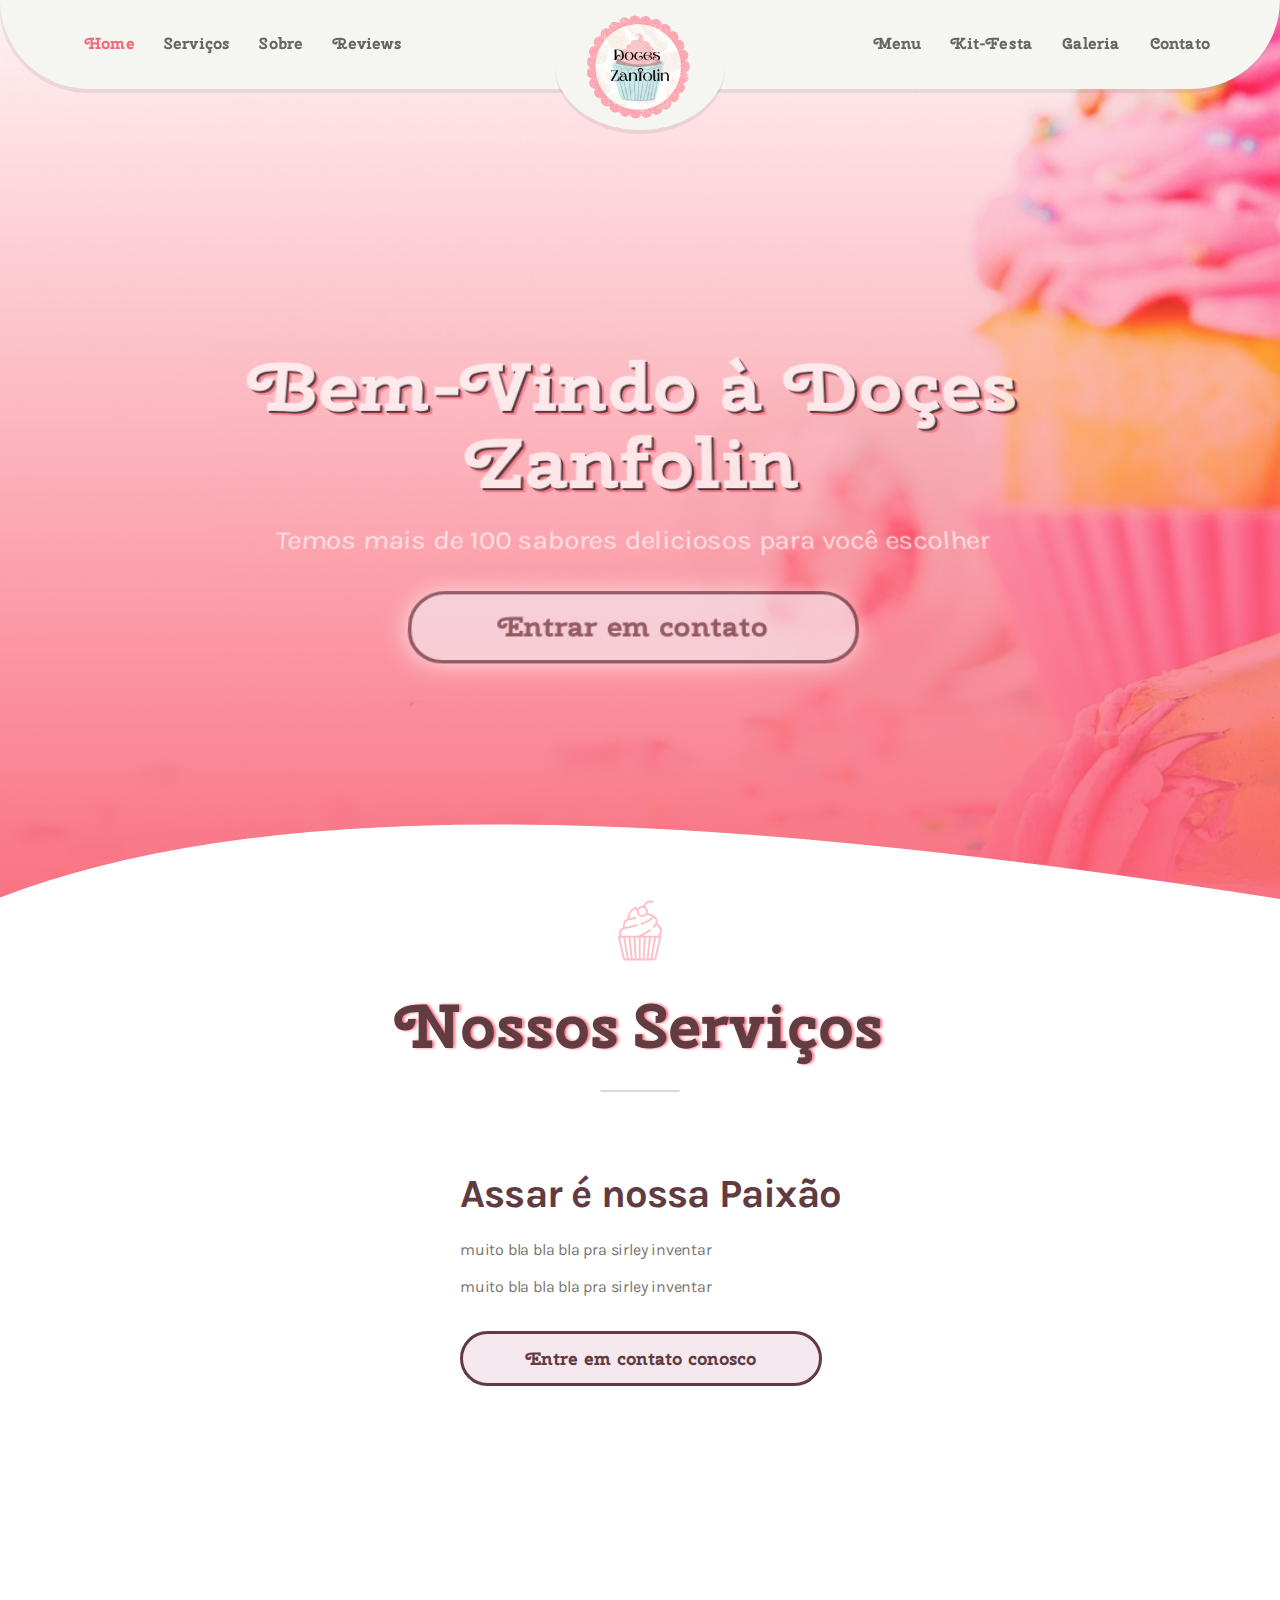
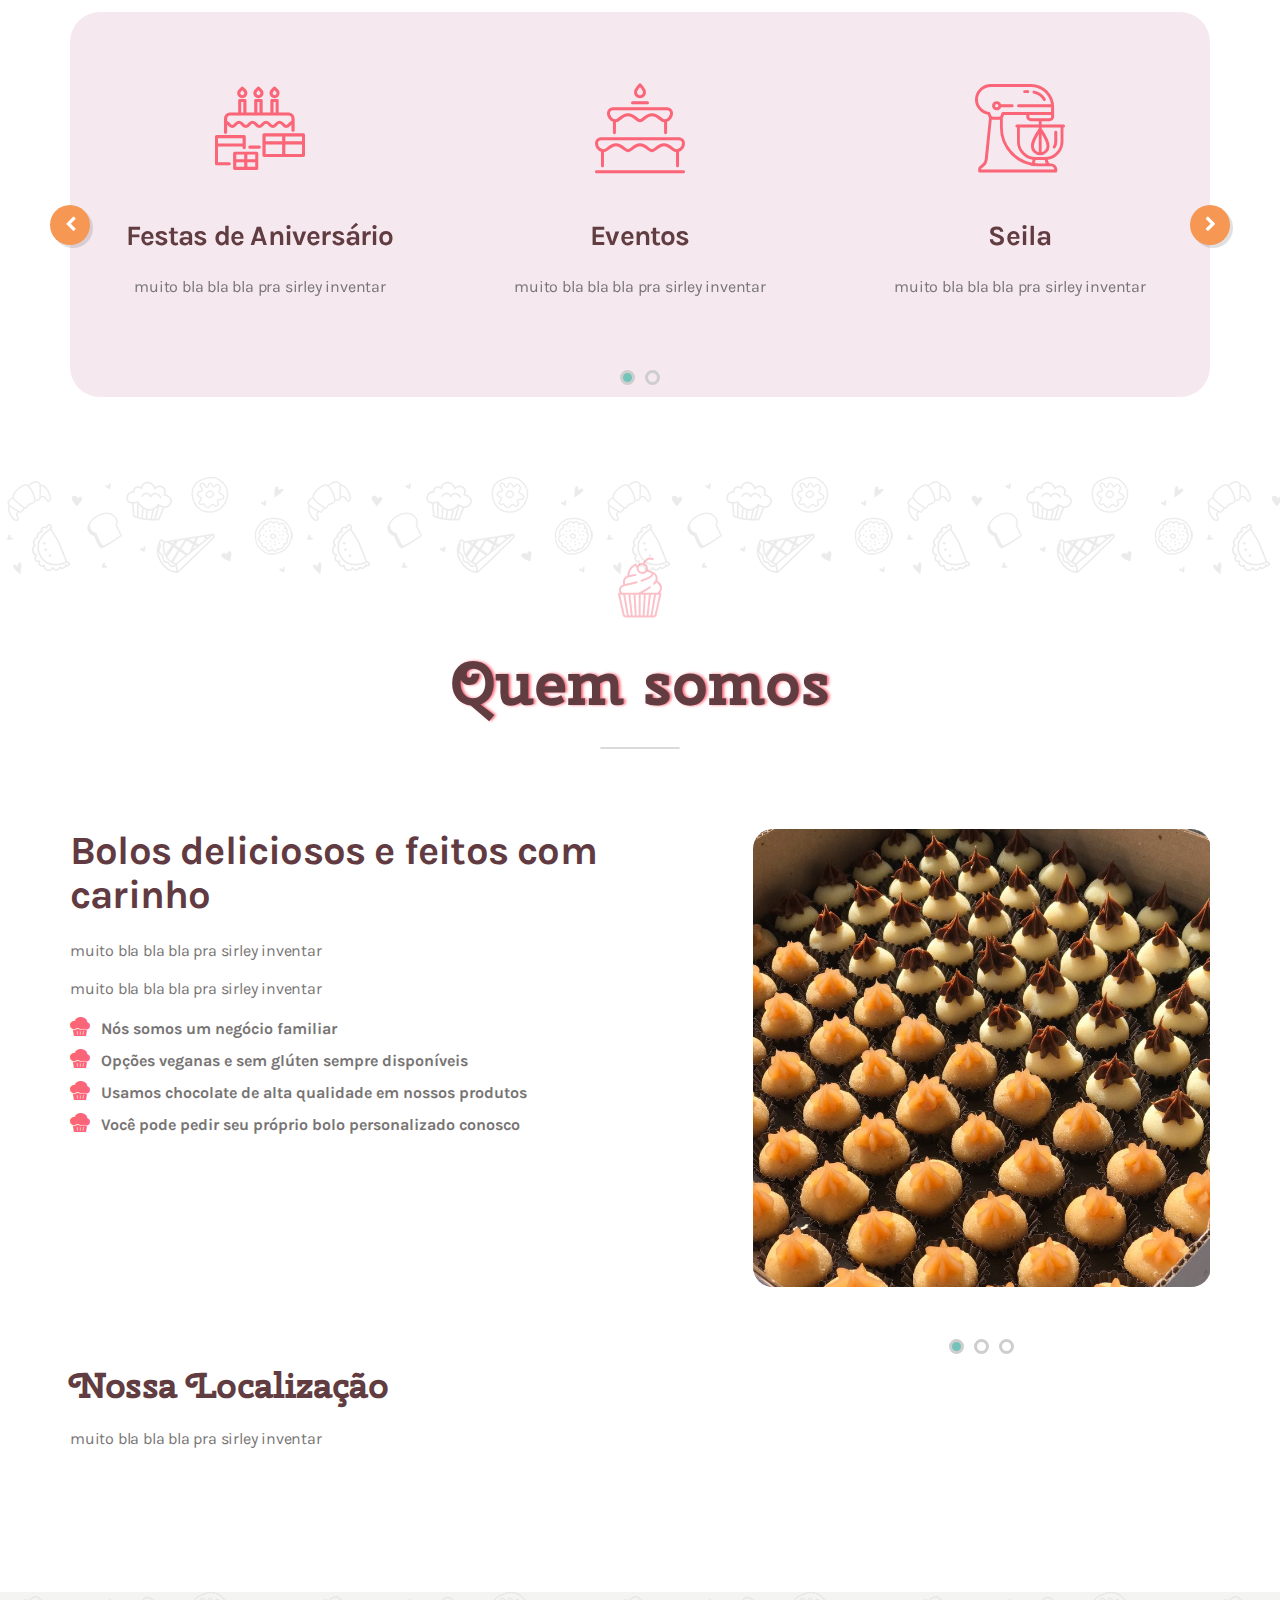
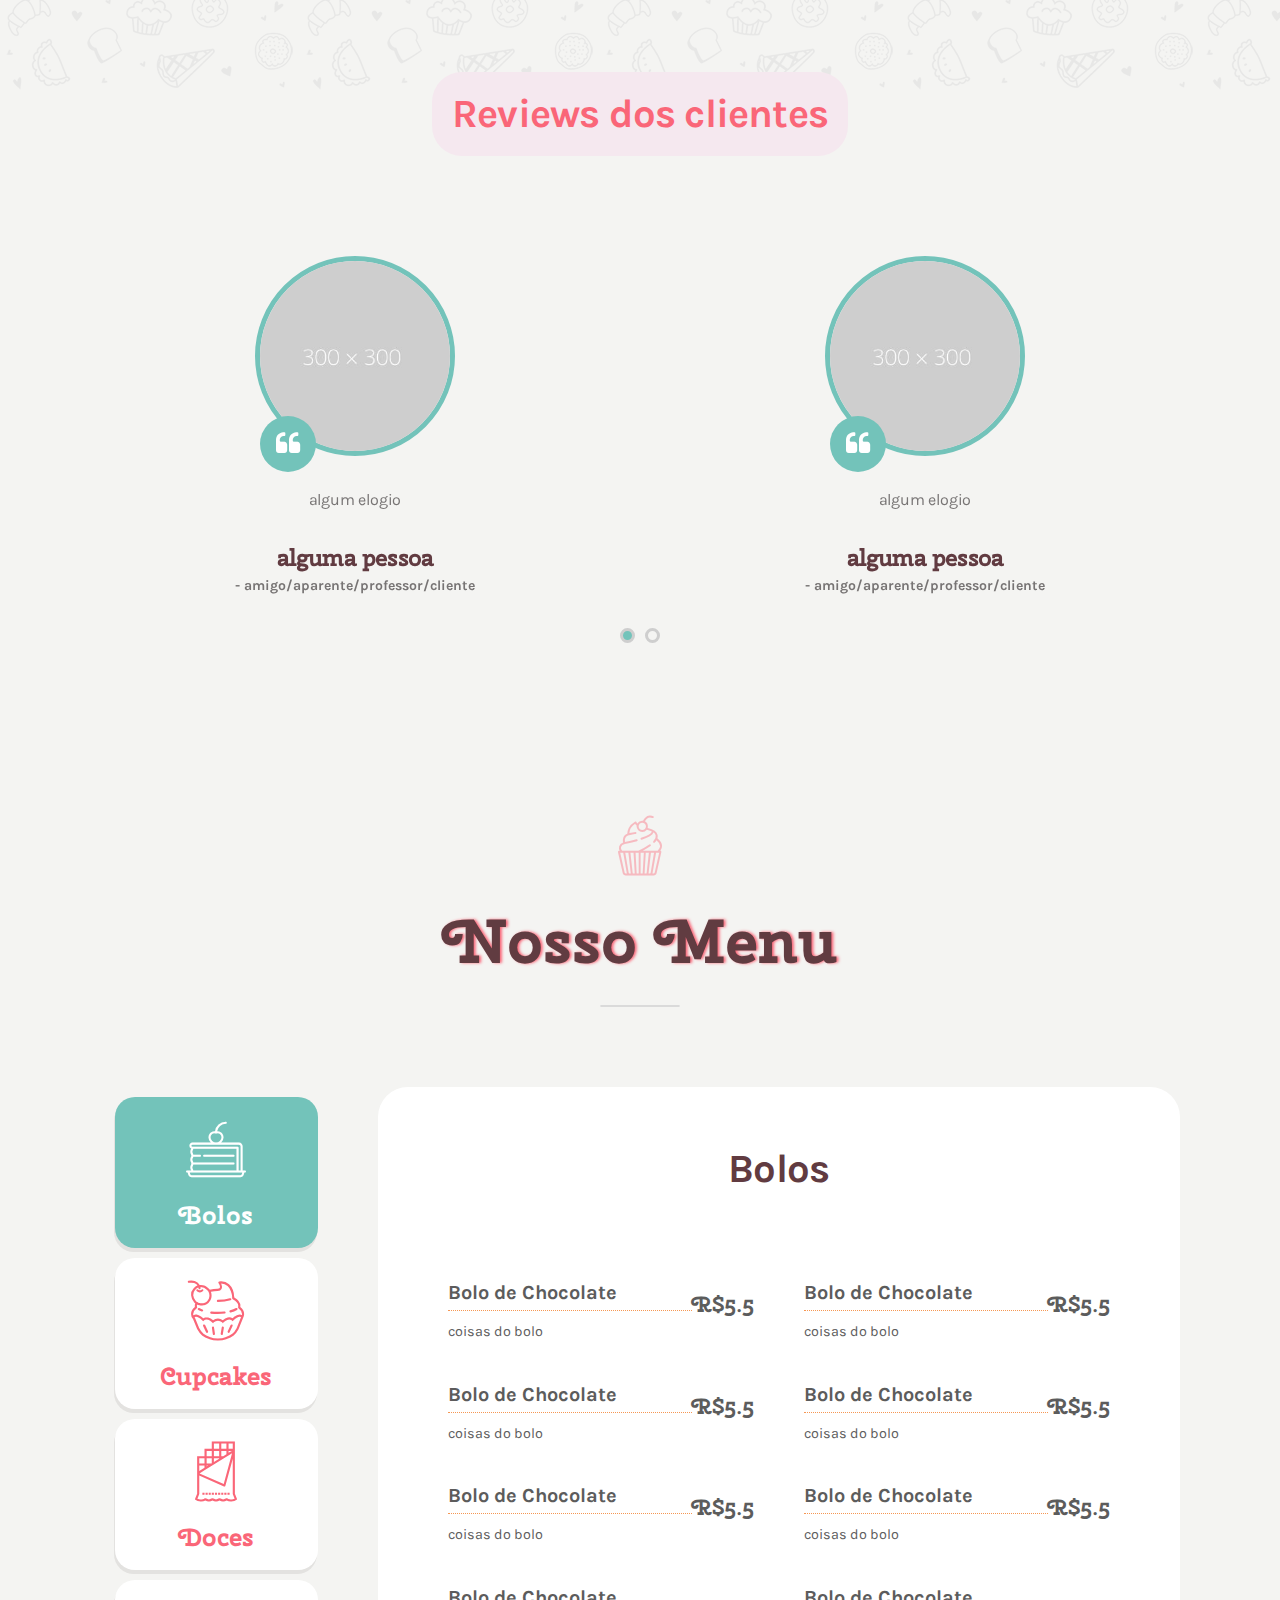
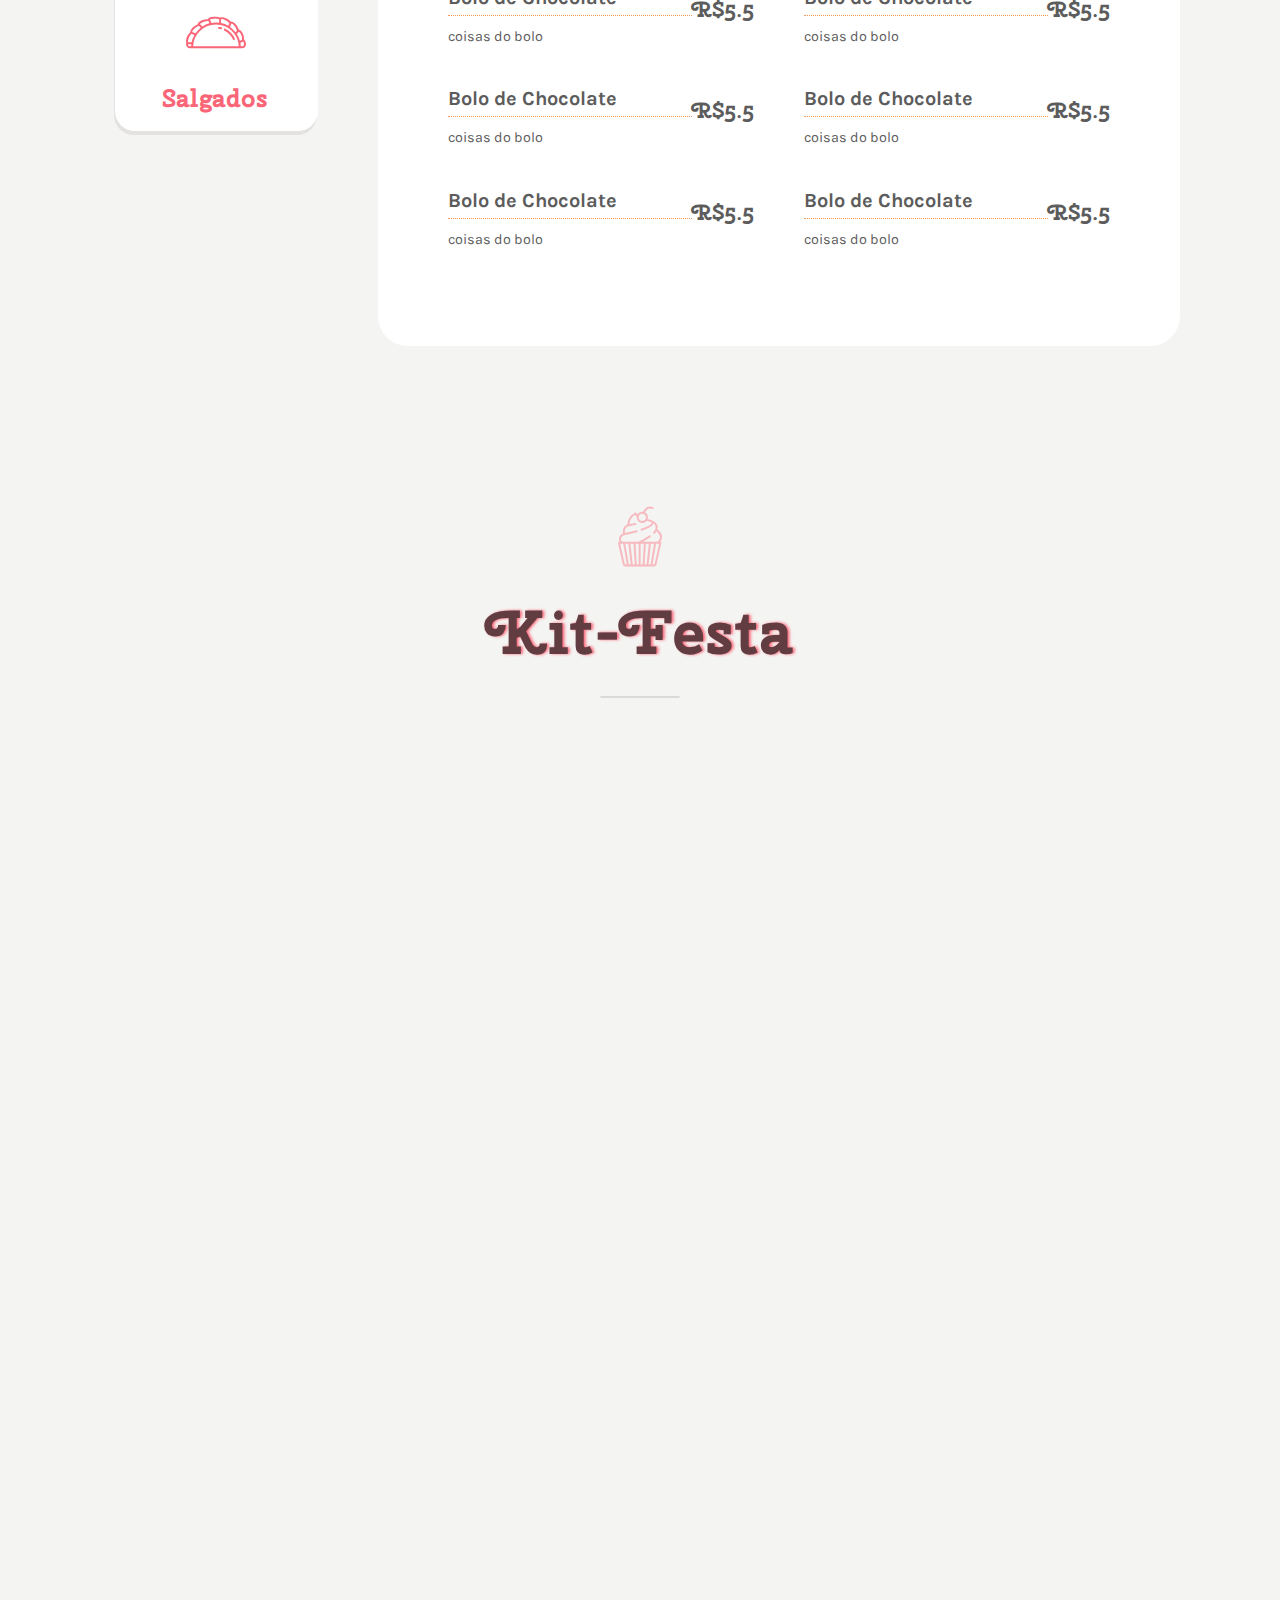
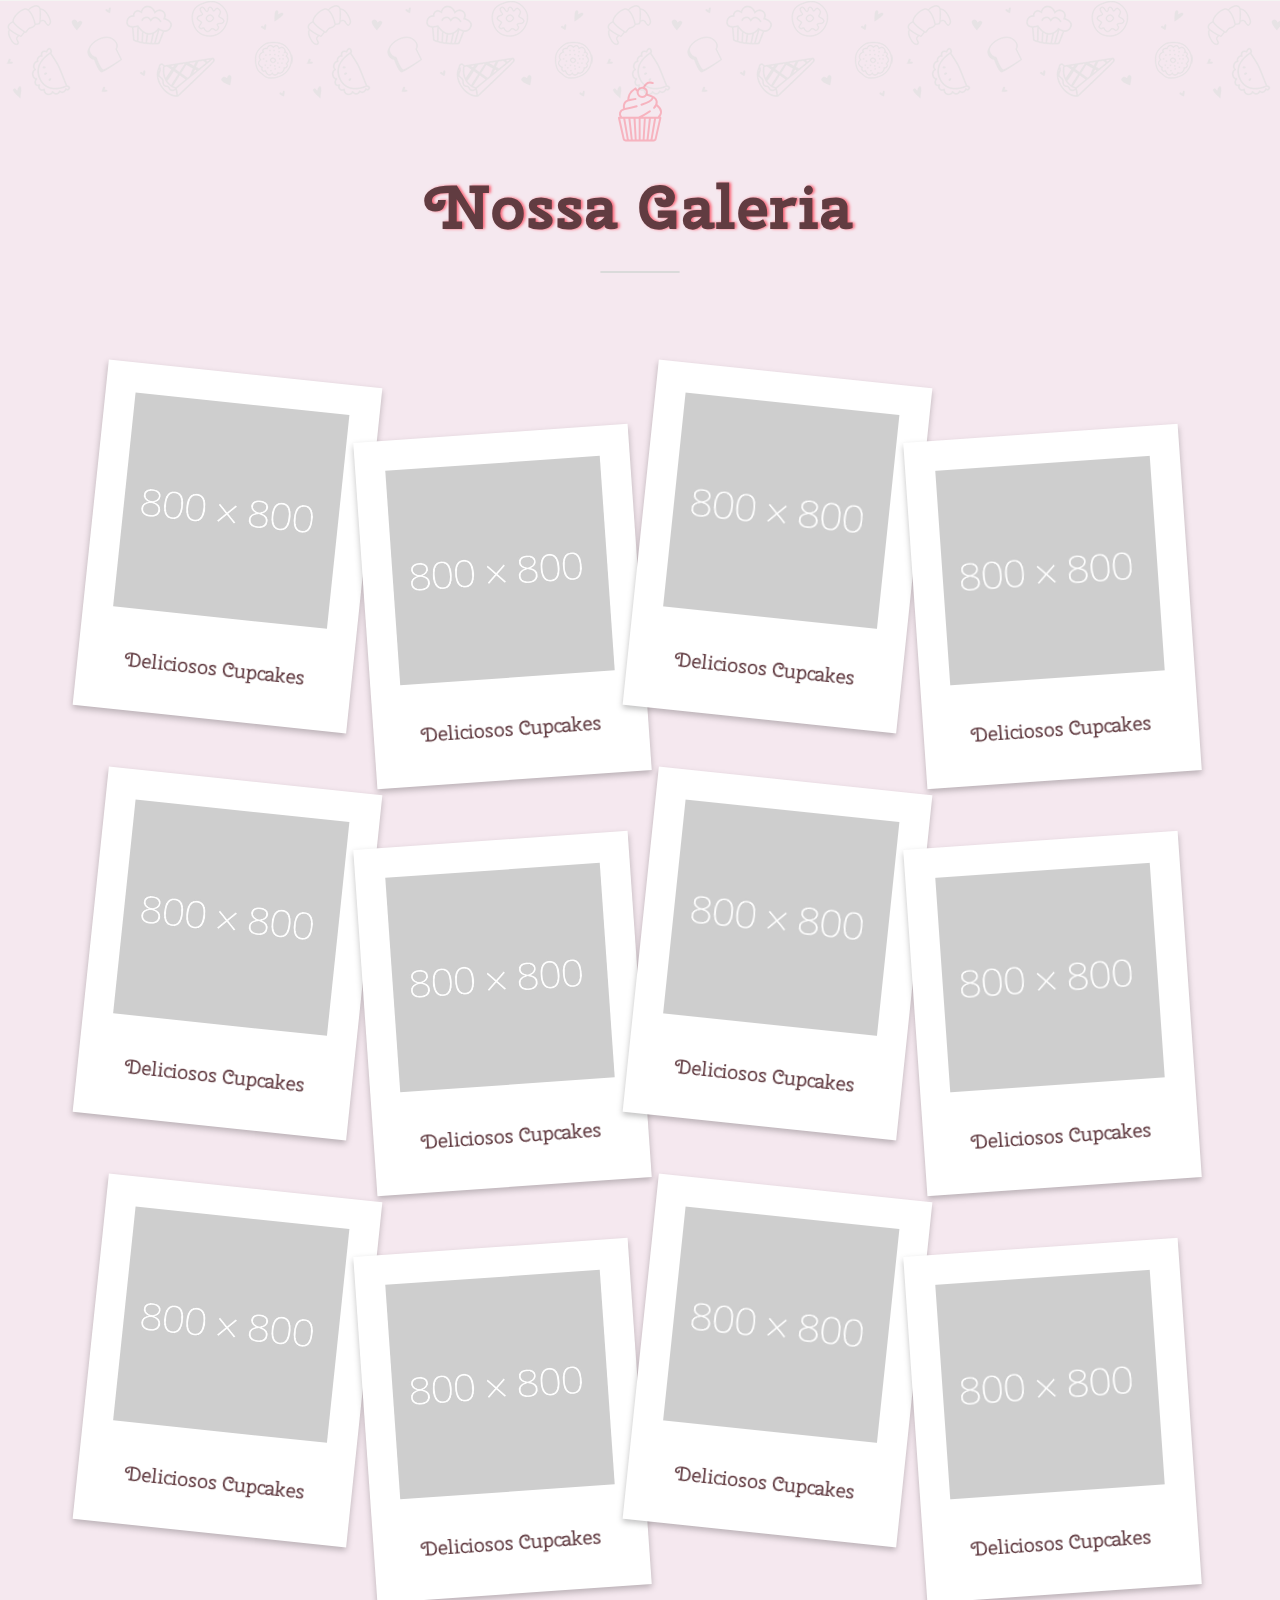
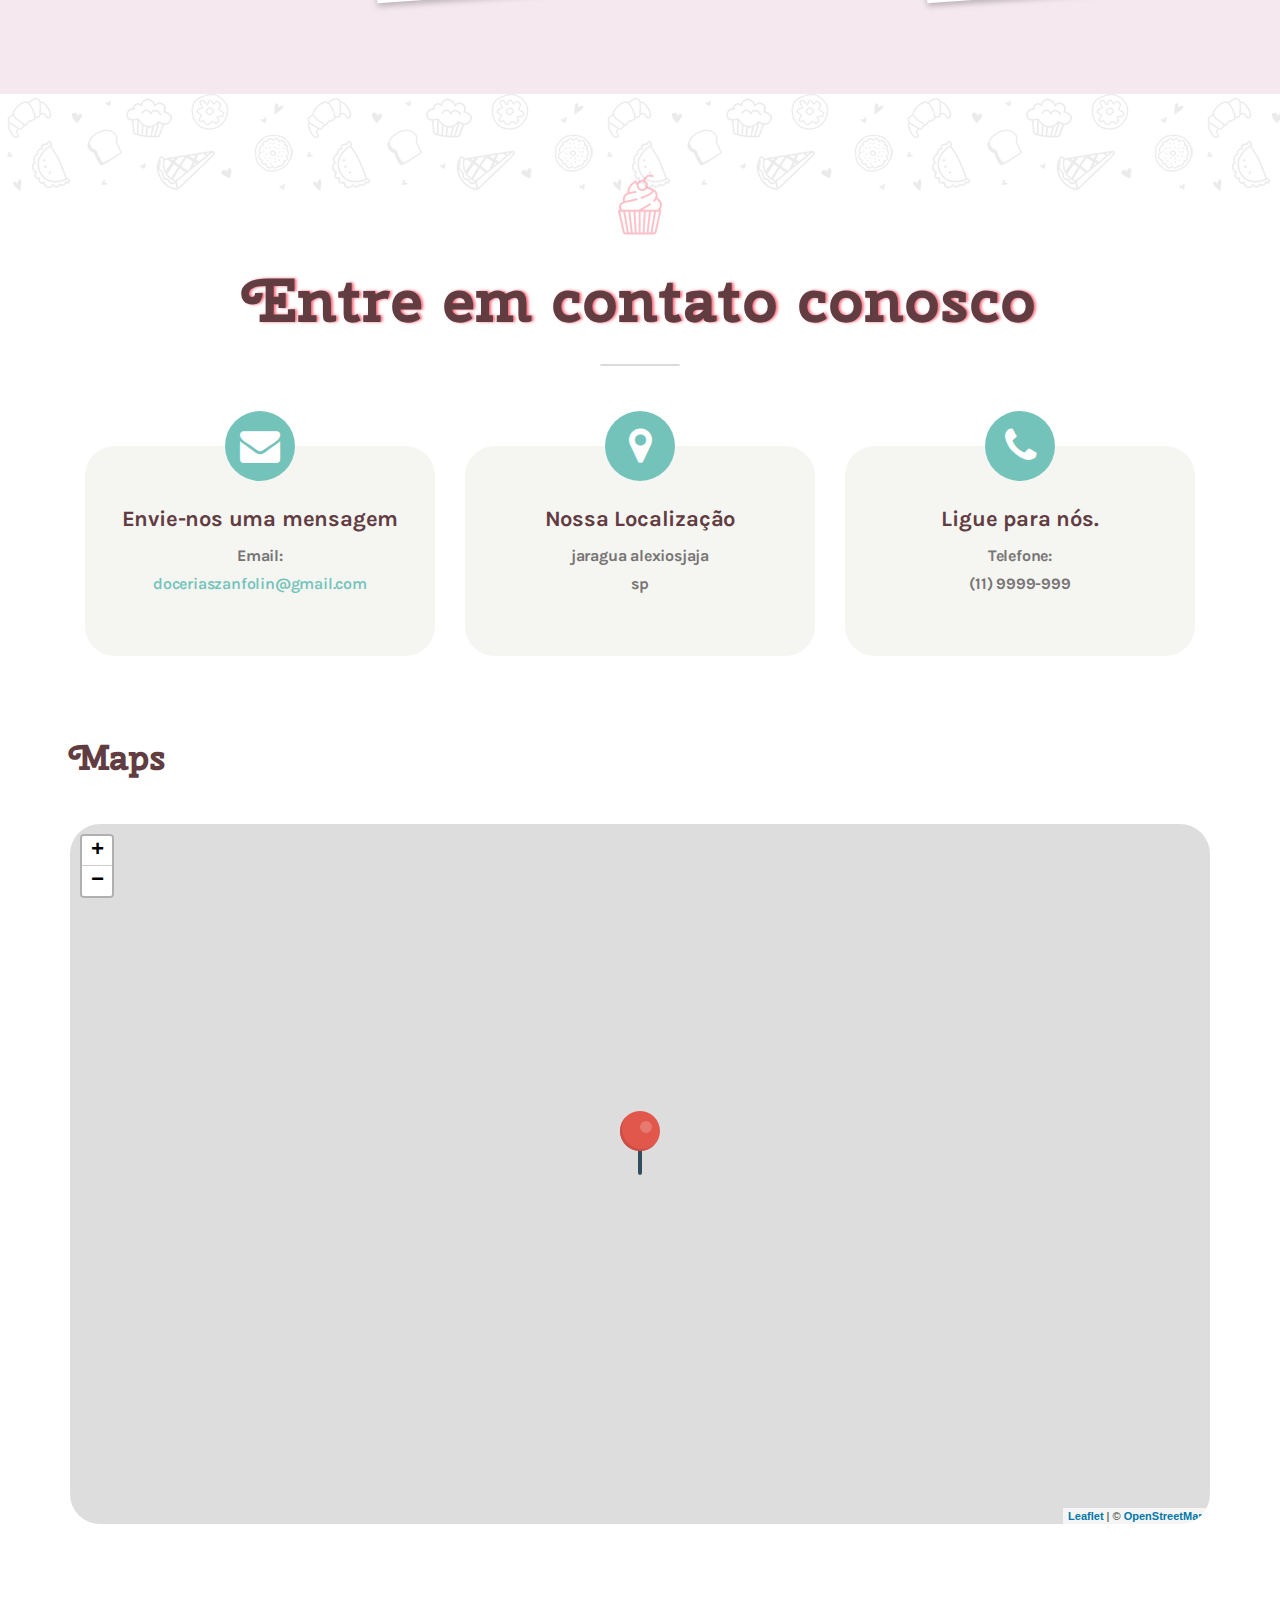
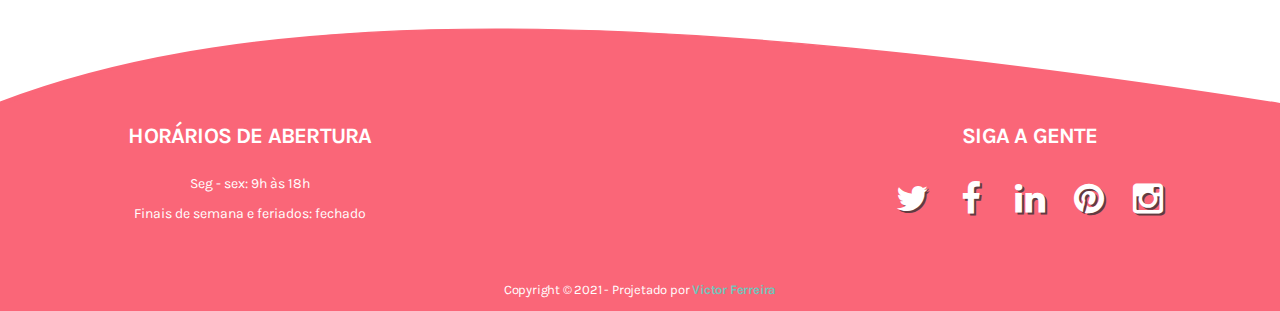
==== commit 9622a817: "quase pronto" ====
--- a/index.html
+++ b/index.html
@@ -1172,7 +1172,7 @@
                      <!-- Price table 1 -->
                      <div class="col-md-4" data-aos="fade-up"  data-aos-duration="800">
                         <div class="pricing-table">
-                           <div class="pricing-inner color1">
+                           <div class="pricing-inner color1" style="background-color: #F69753;">
                               <div class="plan-name">
                                  <p><i class="flaticon-cupcake-2 text-light"></i></p>
                                  <h4 class="text-light">Caixa pequena</h4>
@@ -1469,45 +1469,10 @@
                </div>
                <!-- /col-lg -->
             </div>
-            <div class="row margin1">
-               <div class="col-md-5">
-                  <h4>Entre em contato conosco</h4>
-
-                  <div class="form-style" id="contact_form">
-                     <!-- Contact Form -->
-                     <form action="php/sendmail.php" method="post">
-                     <!-- Form Starts -->
-                     <div class="form-group">
-                        <label>Nome<span class="required">*</span></label>
-                        <input type="text" name="user_name" class="form-control input-field" placeholder="Seu nome" required="">
-                        <label>Email<span class="required">*</span></label>
-                        <input type="email" name="user_email" class="form-control input-field" placeholder="Ex: doces@gmail.com" required="">
-                        <label>Assunto</label>
-                        <input type="text" name="subject" class="form-control input-field" placeholder="">
-                        <label>Mesagem<span class="required">*</span></label>
-                        <textarea name="msg" id="message" class="textarea-field form-control" rows="4" placeholder="" required=""></textarea>
-                        <!-- Button -->
-                        <button class="blob-btn" id="submit_btn">
-                        Enviar mensagem
-                        <span class="blob-btn__inner">
-                        <span class="blob-btn__blobs">
-                        <span class="blob-btn__blob"></span>
-                        <span class="blob-btn__blob"></span>
-                        <span class="blob-btn__blob"></span>
-                        <span class="blob-btn__blob"></span>
-                        </span>
-                        </span>
-                        </button>
-                     </div>
-                     <!-- Contact results -->
-                     <div id="contact_results"></div>
-                     </form>
-                  </div>
-                  <!--/Contact_form -->
-               </div>
-               <!-- / col-md-5-->
-               <!-- Map with Reveal Box -->
-               <div class="col-md-6 col-md-offset-1 revealedBox goLeft res-margin">
+            <br>   <br>   <br>
+                    <h4>Maps</h4>
+                    <br>   
+               <div>
                   <!-- Map -->
                   <div class="contentBox" id="map-canvas"></div>
                   <span></span> 
@@ -1515,9 +1480,7 @@
                   <span></span> 
                   <span></span>    
                </div>
-               <!--/col-lg-6  -->
-            </div>
-            <!--/row -->   
+
          </div>
          <!-- /container-->
       </section>
--- a/css/style.css
+++ b/css/style.css
@@ -1207,6 +1207,7 @@
      border-radius:50px;
      box-shadow: 3px 3px 0px rgba(103, 102, 102, 0.2);
      line-height: 16px;
+     background-color: #F69753;
 }
  .owl-prev{
     left: -20px;
@@ -2086,6 +2087,9 @@
          float: none;
          top: 16px;
     }
+    .color1 {
+        background-color: #F69753;
+    }
      .navbar-nav li > .dropdown-menu {
          border: 0;
          float: none;
--- a/styles/maincolors.css
+++ b/styles/maincolors.css
@@ -15,8 +15,8 @@
 }
 /*________ Orange ________ */
 
- .btn-primary,a.list-group-item:focus, a.list-group-item:hover, button.list-group-item:focus, button.list-group-item:hover, .nav-pills>li>a, .nav.nav-tabs > li.active > a:hover, .nav.nav-tabs > li.active > a:focus, .nav.nav-tabs > li >a:hover, .nav.nav-tabs>li.active>a, .open>.dropdown-toggle.btn-primary:focus, .open>.dropdown-toggle.btn-primary:hover, .navbar-custom ul.nav ul.dropdown-menu li a, .nav-pills .nav > li > a:focus , .btn:hover,.btn:focus, .pager li > a:hover, .pager li > a:focus, .btn-primary:hover, .btn-primary:focus, .pagination>li>a,.pagination>li>span, .owl-prev,.owl-next, .box, .table-striped, .dropdown-menu, .nav.nav-tabs>li>a:hover, .nav.nav-tabs > li.active > a:hover, .nav.nav-tabs > li.active > a:focus, .nav.nav-tabs>li.active>a, .box1 ,  .color1, .list-group-item.active, .list-group-item.active:focus, .list-group-item.active:hover, .bg-secondary, .blob-btn, .back-to-top i:hover {
-    background-color:#F69753;
+ .btn-primary,a.list-group-item:focus, a.list-group-item:hover, button.list-group-item:focus, button.list-group-item:hover, .nav-pills>li>a, .nav.nav-tabs > li.active > a:hover, .nav.nav-tabs > li.active > a:focus, .nav.nav-tabs > li >a:hover, .nav.nav-tabs>li.active>a, .open>.dropdown-toggle.btn-primary:focus, .open>.dropdown-toggle.btn-primary:hover, .navbar-custom ul.nav ul.dropdown-menu li a, .nav-pills .nav > li > a:focus , .btn:hover,.btn:focus, .pager li > a:hover, .pager li > a:focus, .btn-primary:hover, .btn-primary:focus, .pagination>li>a,.pagination>li>span, .box, .table-striped, .dropdown-menu, .nav.nav-tabs>li>a:hover, .nav.nav-tabs > li.active > a:hover, .nav.nav-tabs > li.active > a:focus, .nav.nav-tabs>li.active>a, .box1 ,  .color1, .list-group-item.active, .list-group-item.active:focus, .list-group-item.active:hover, .bg-secondary, .blob-btn, .back-to-top i:hover {
+    background-color:#f5e8ef;
 }
  h1, #about .media i:hover, footer i, .post-info i, a:hover, a:focus, h6:before, .post-slide .post-title > a:hover, ul.social-list li a, blockquote:before, .box_icon > .icon > .image, .panel-heading a:hover, .panel-heading a:focus, .panel-heading a.active, .panel-heading a, .navbar-custom li:after, .navbar-toggle i {
     color:#F69753;
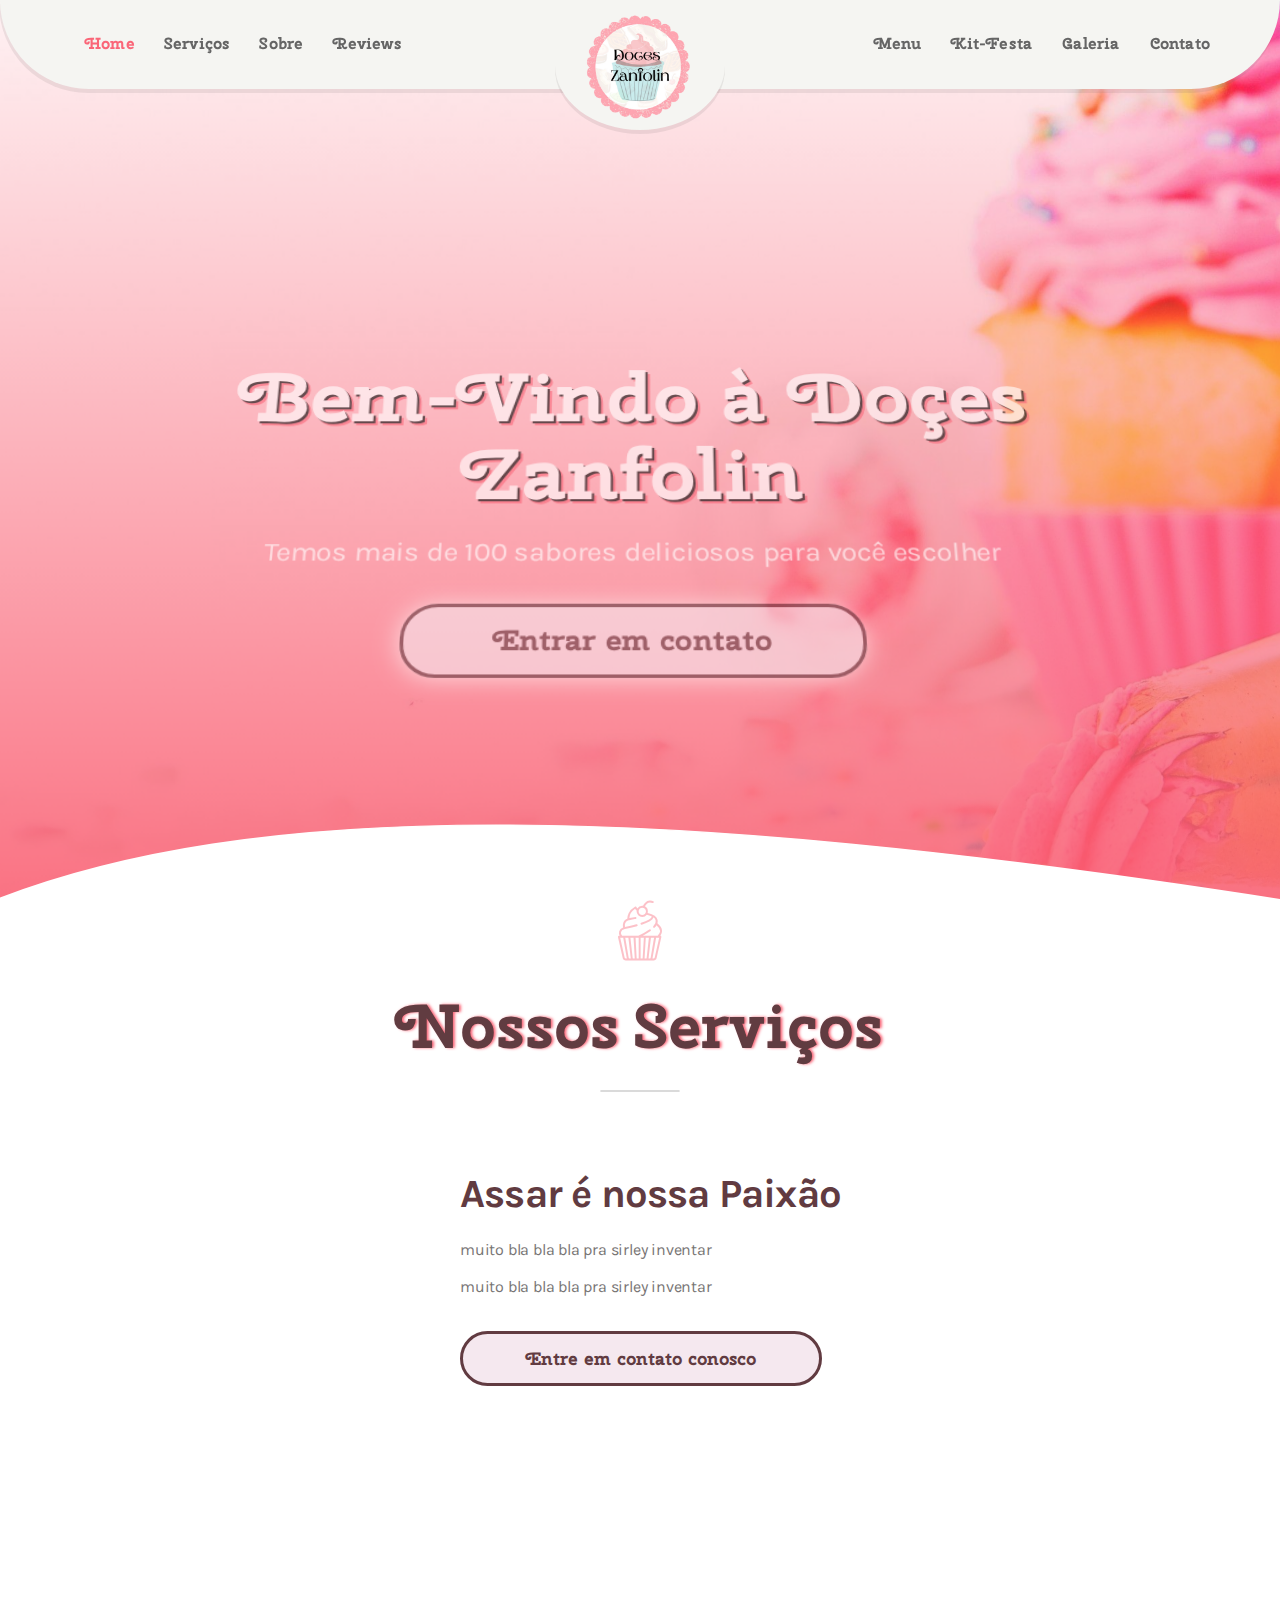
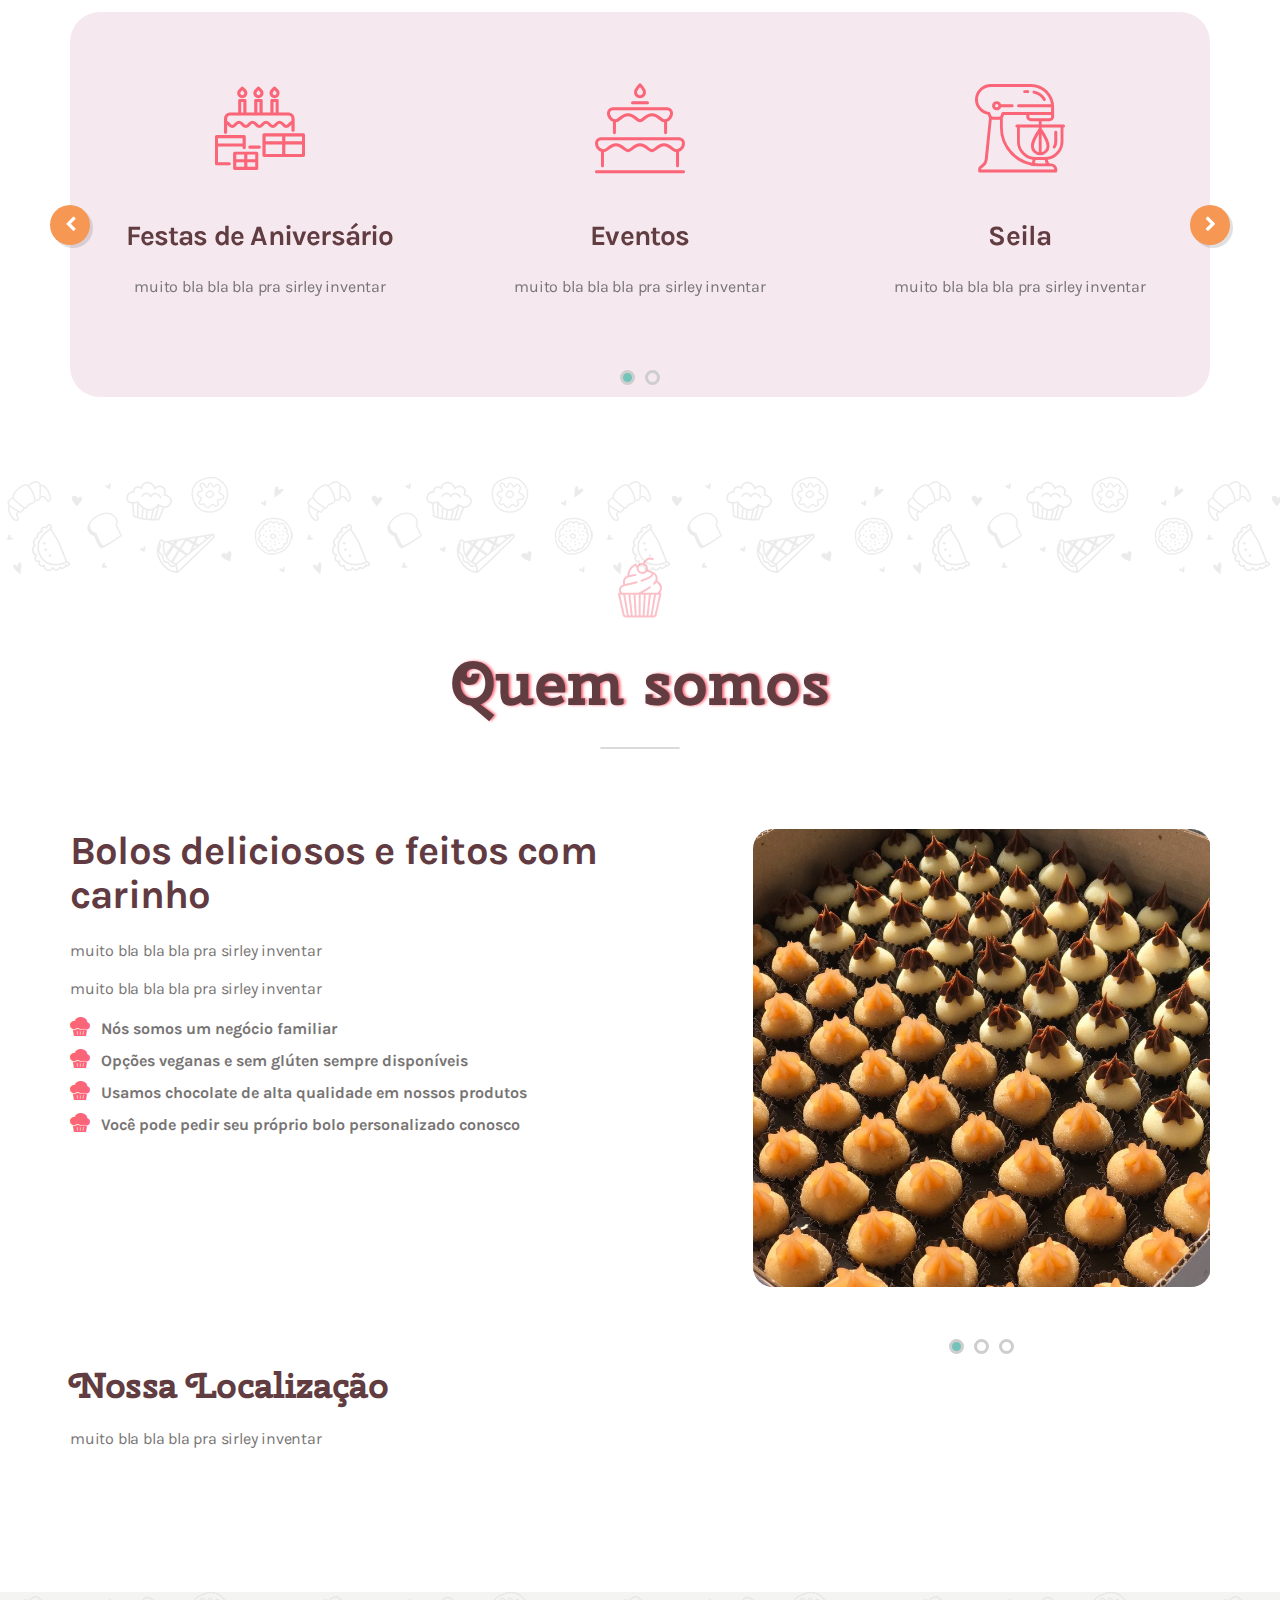
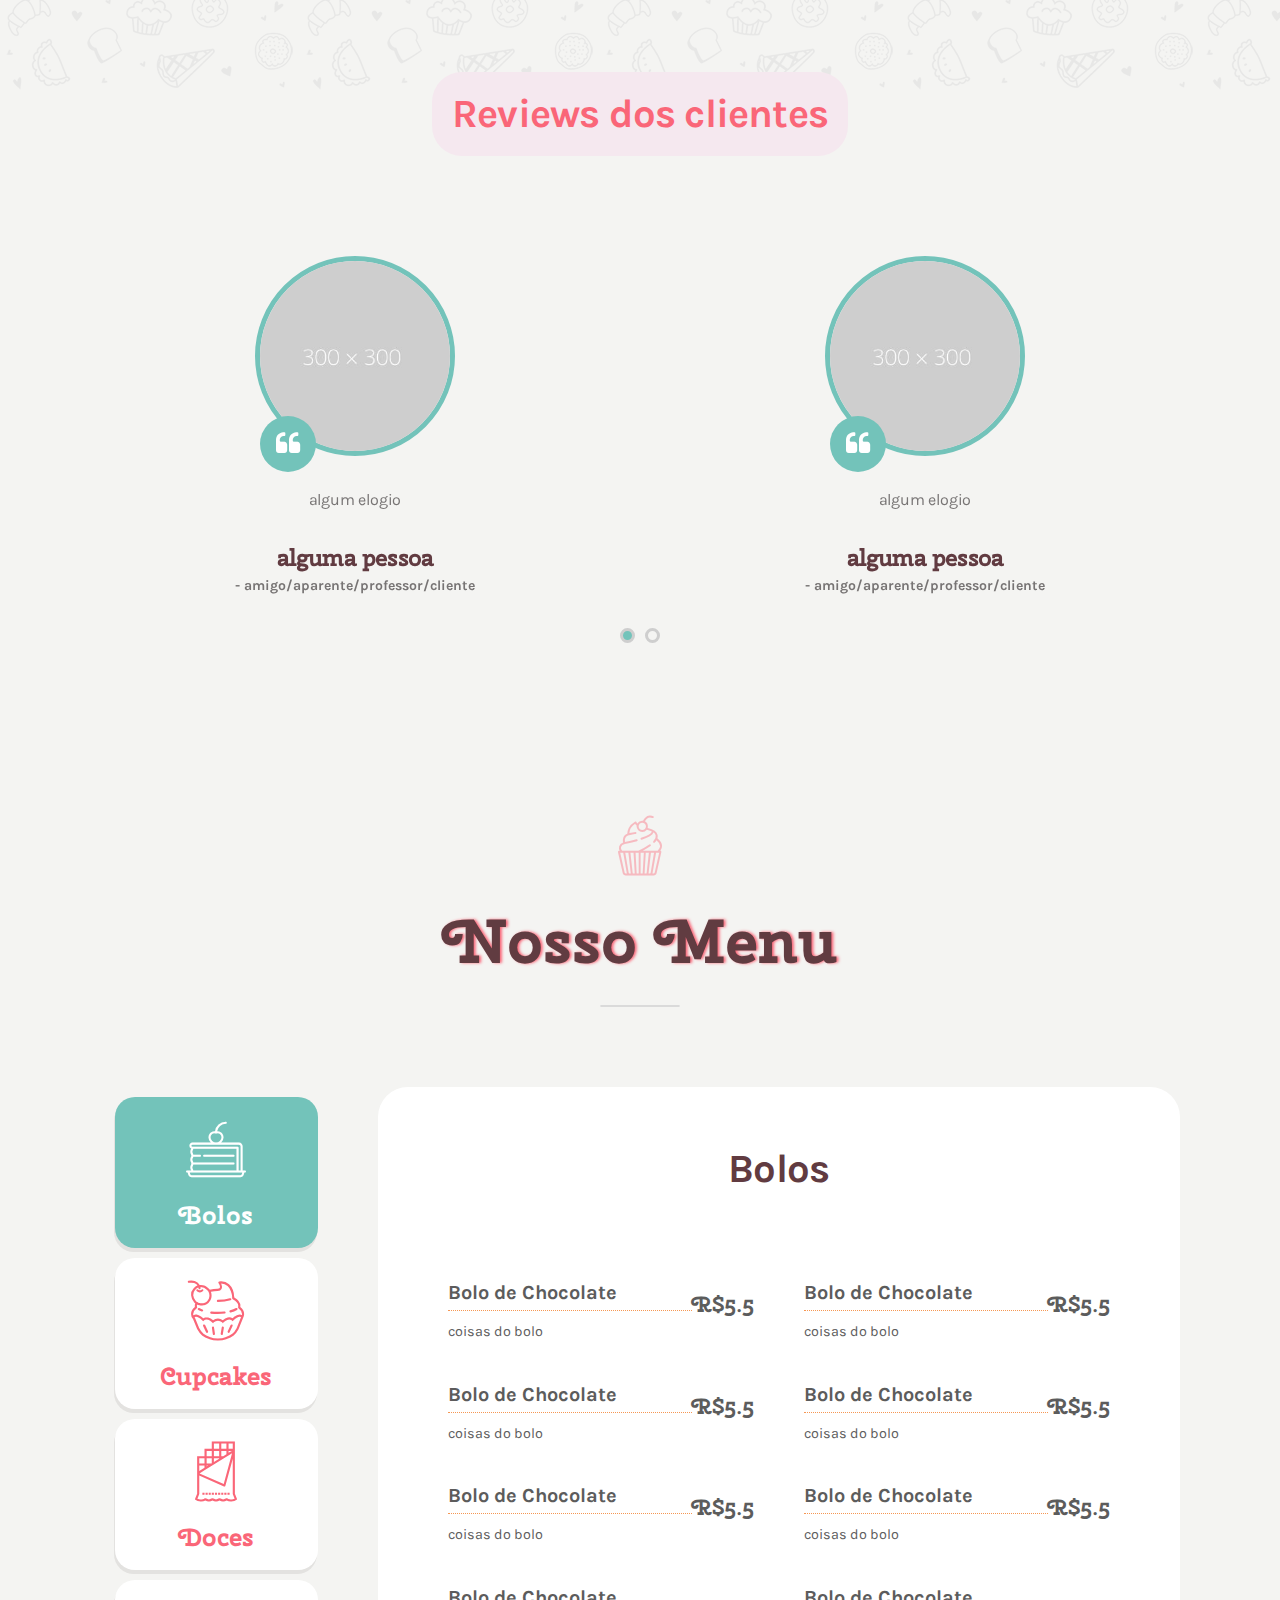
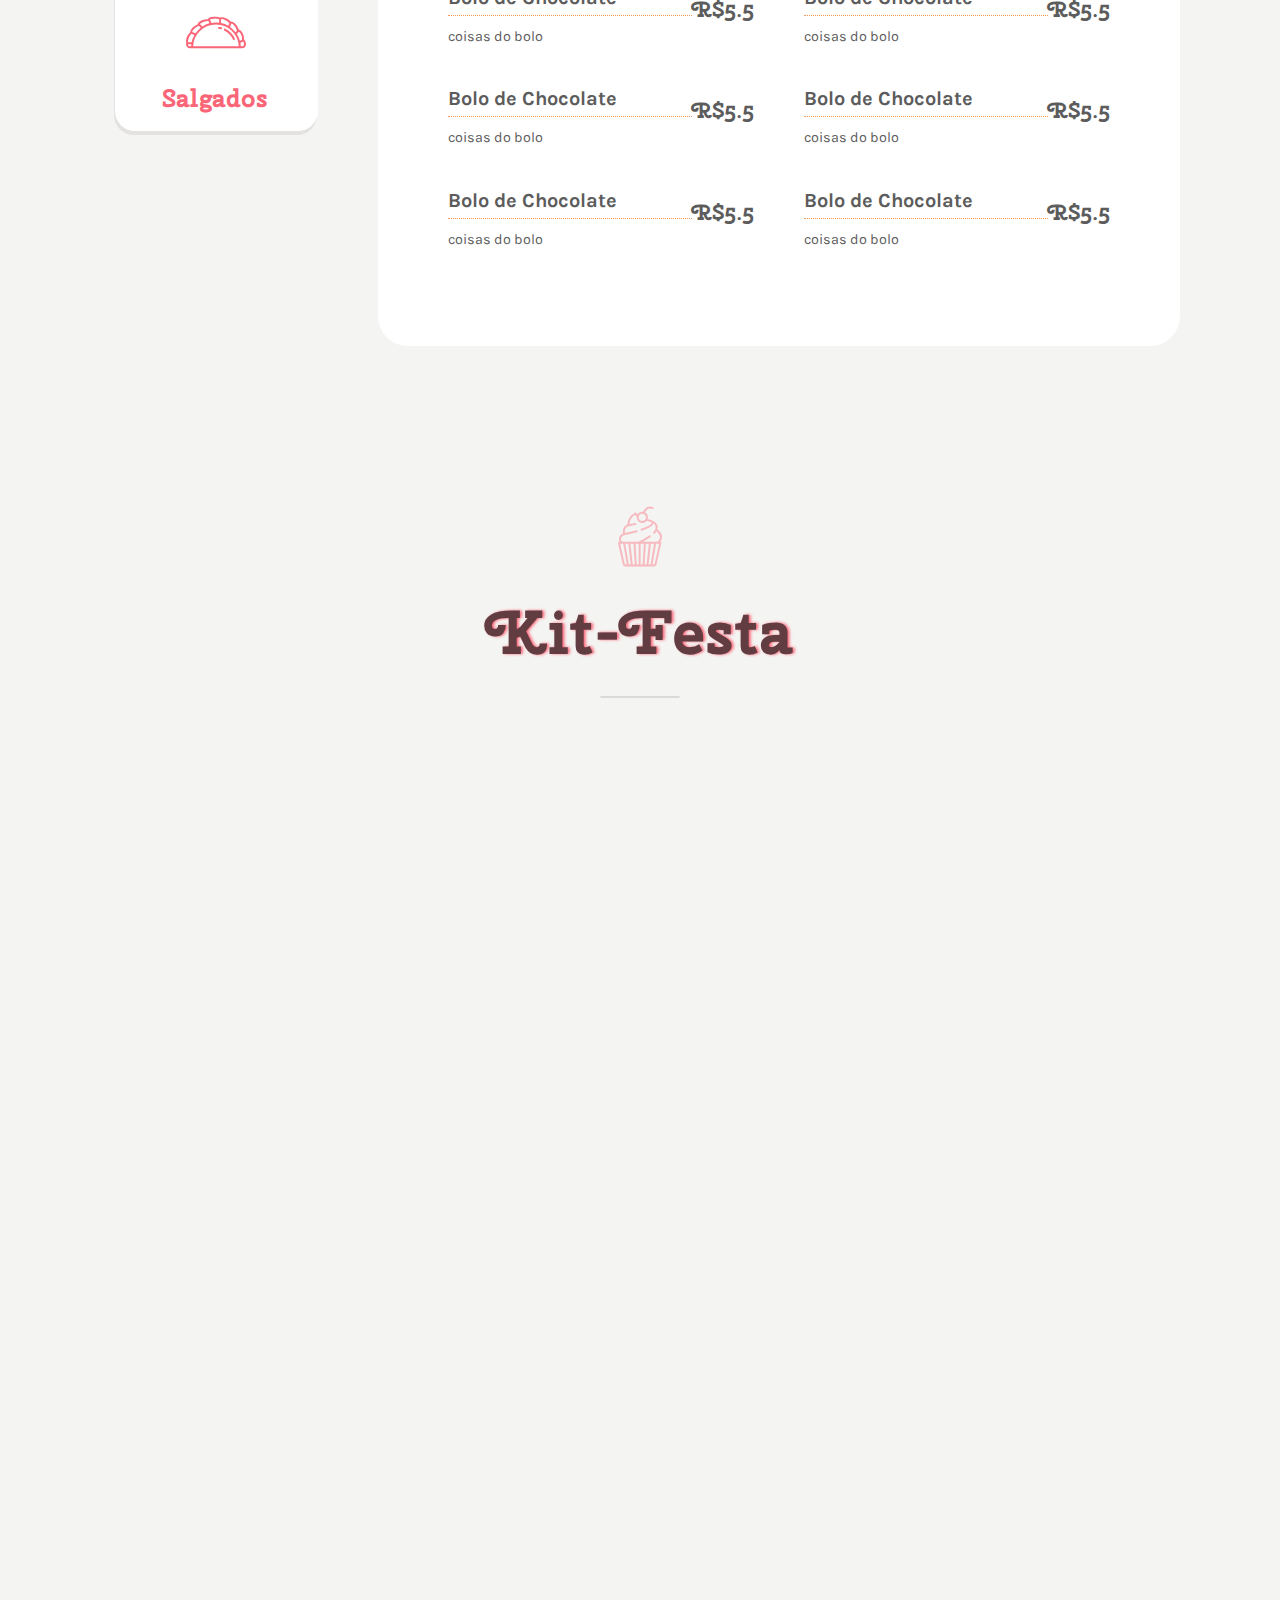
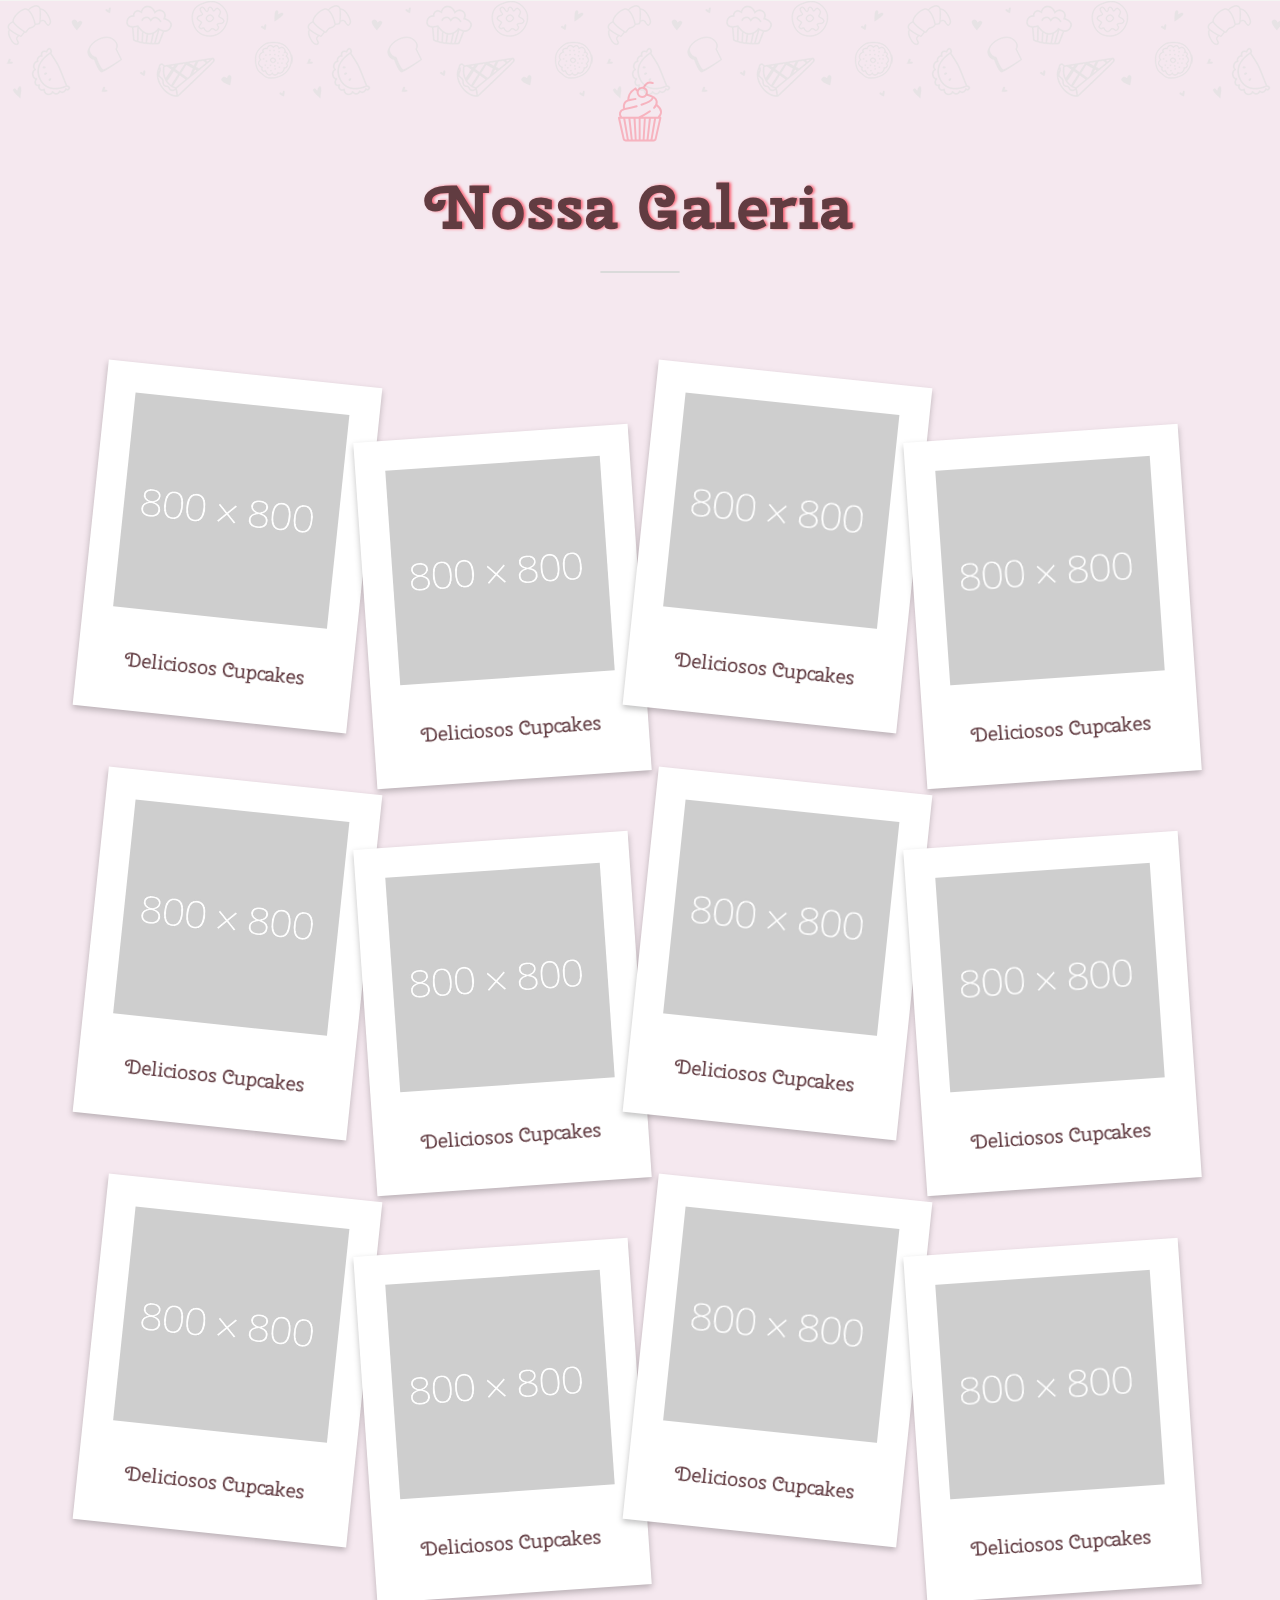
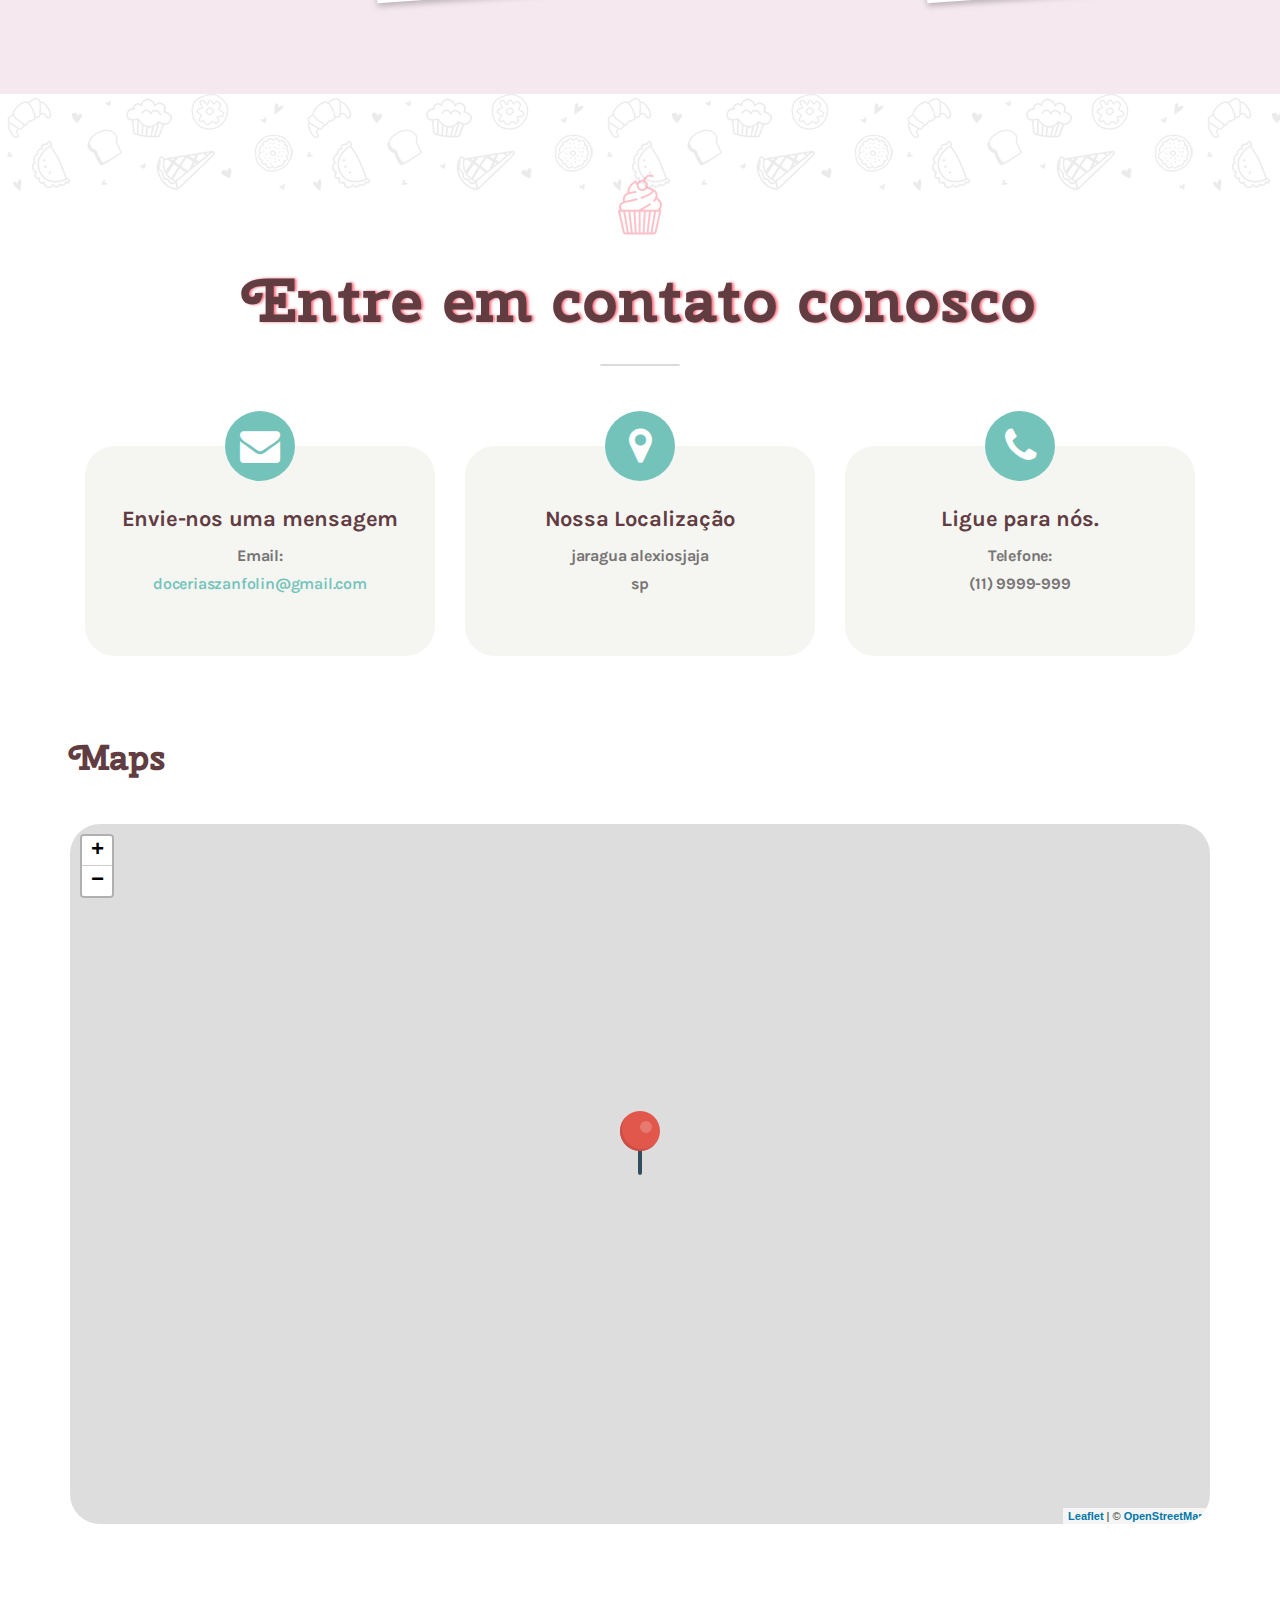
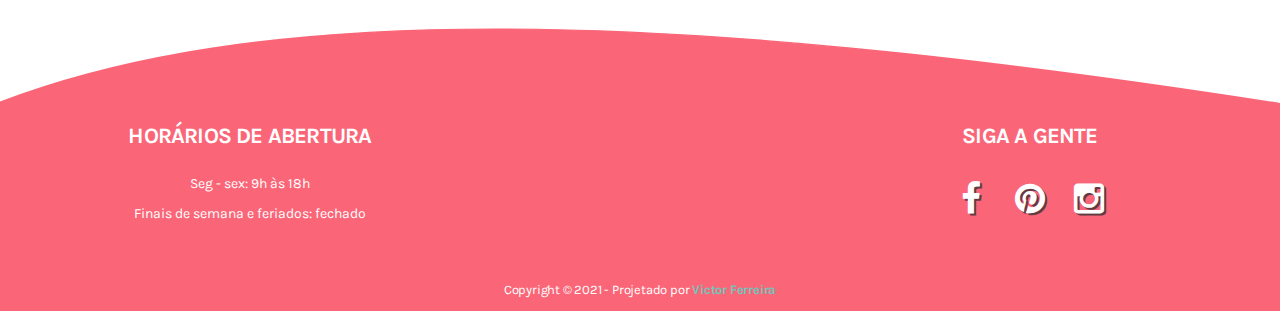
==== commit 2b0b2137: "correção de erros" ====
--- a/index.html
+++ b/index.html
@@ -1508,9 +1508,7 @@
                   <!-- social-icons -->	
                   <h6  class="text-light">Siga a gente</h6>
                   <div class="social-media">
-                     <a href="#" title=""><i class="fa fa-twitter"></i></a>
                      <a href="#" title=""><i class="fa fa-facebook"></i></a>
-                     <a href="#" title=""><i class="fa fa-linkedin"></i></a>
                      <a href="#" title=""><i class="fa fa-pinterest"></i></a>
                      <a href="#" title=""><i class="fa fa-instagram"></i></a>
                   </div>
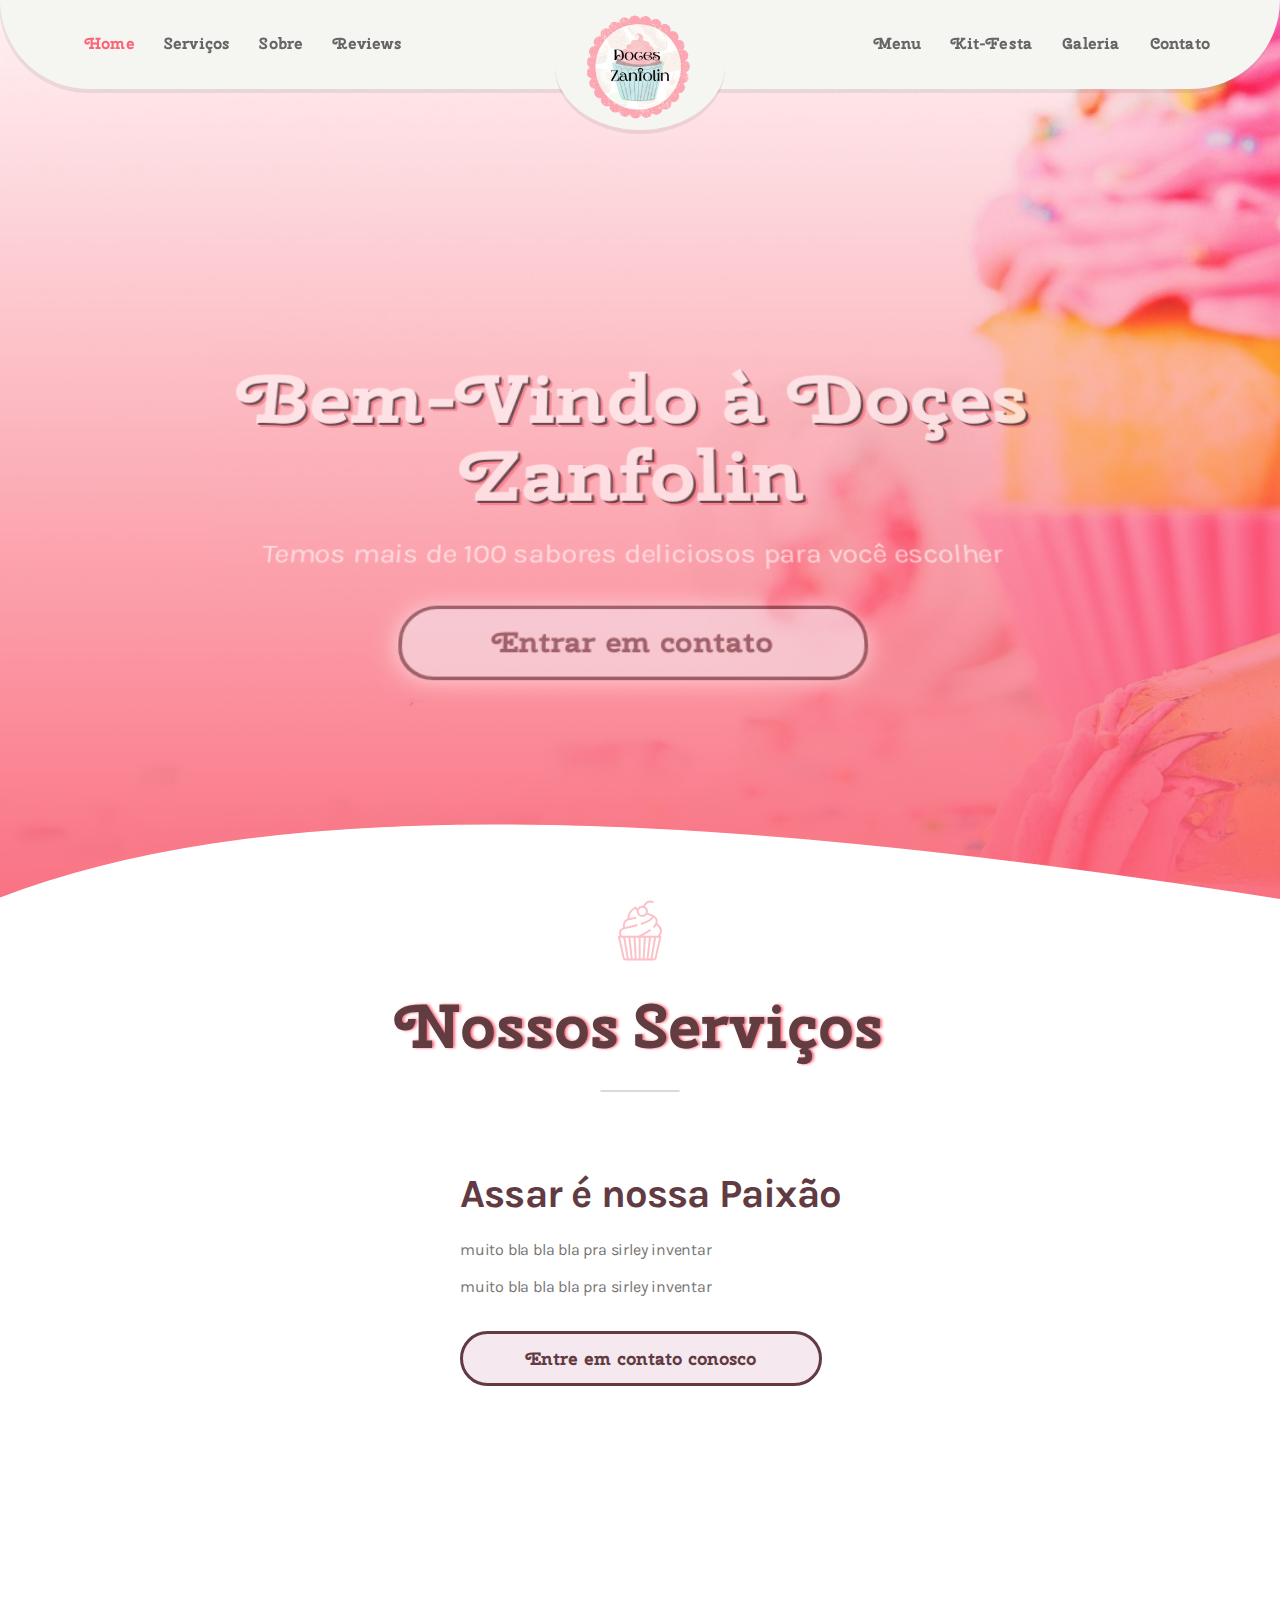
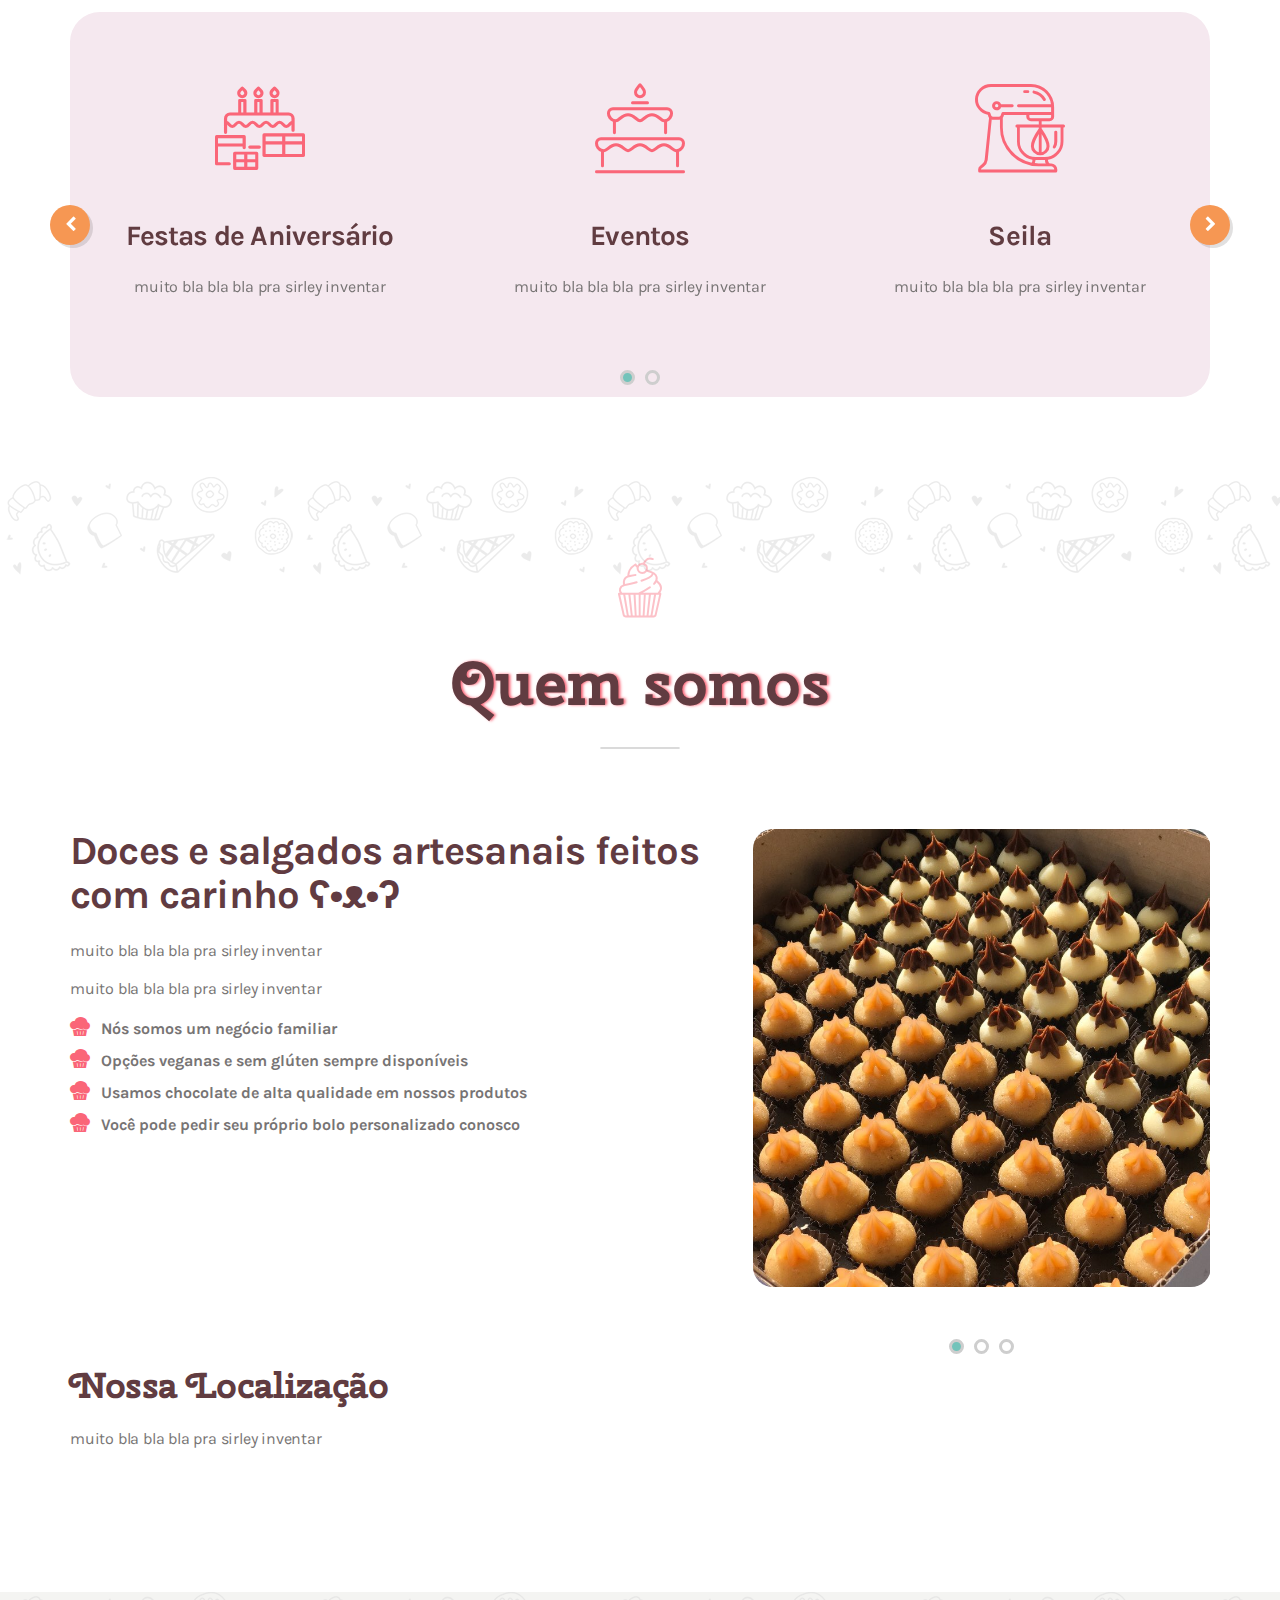
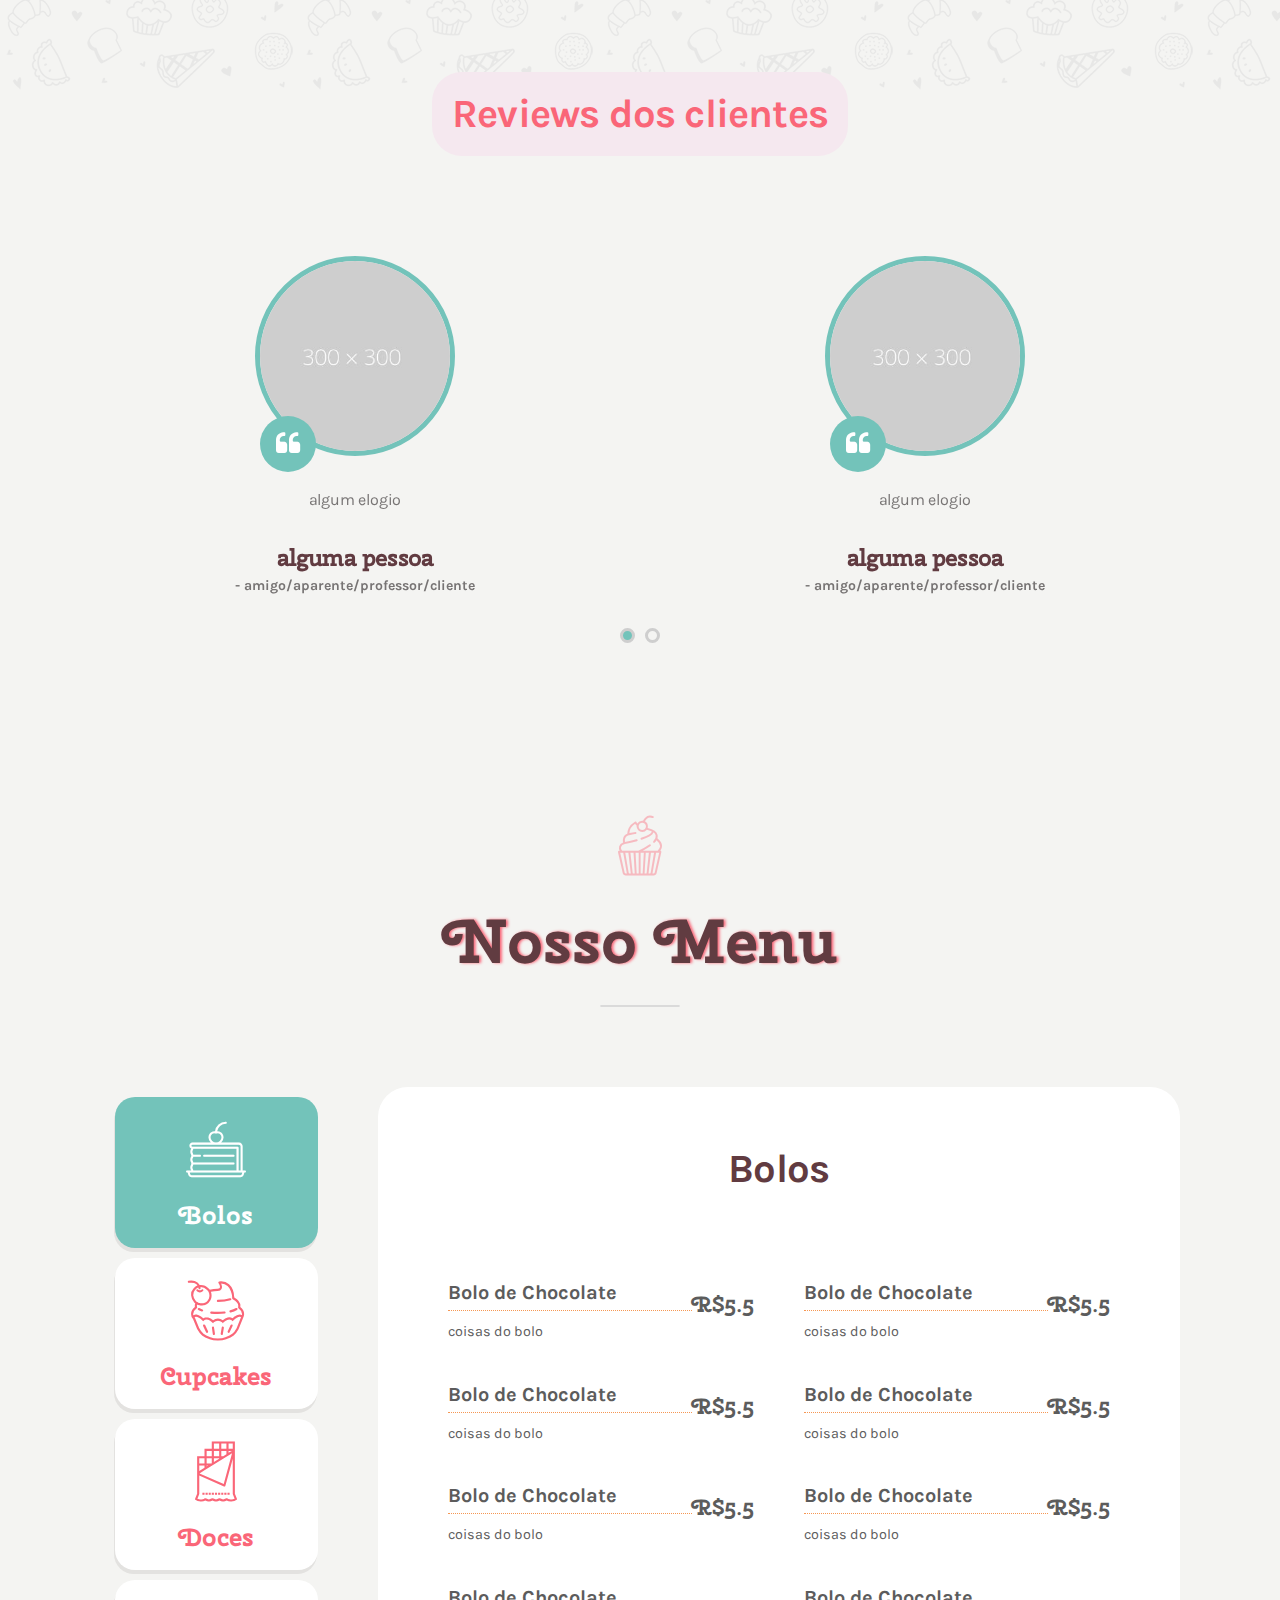
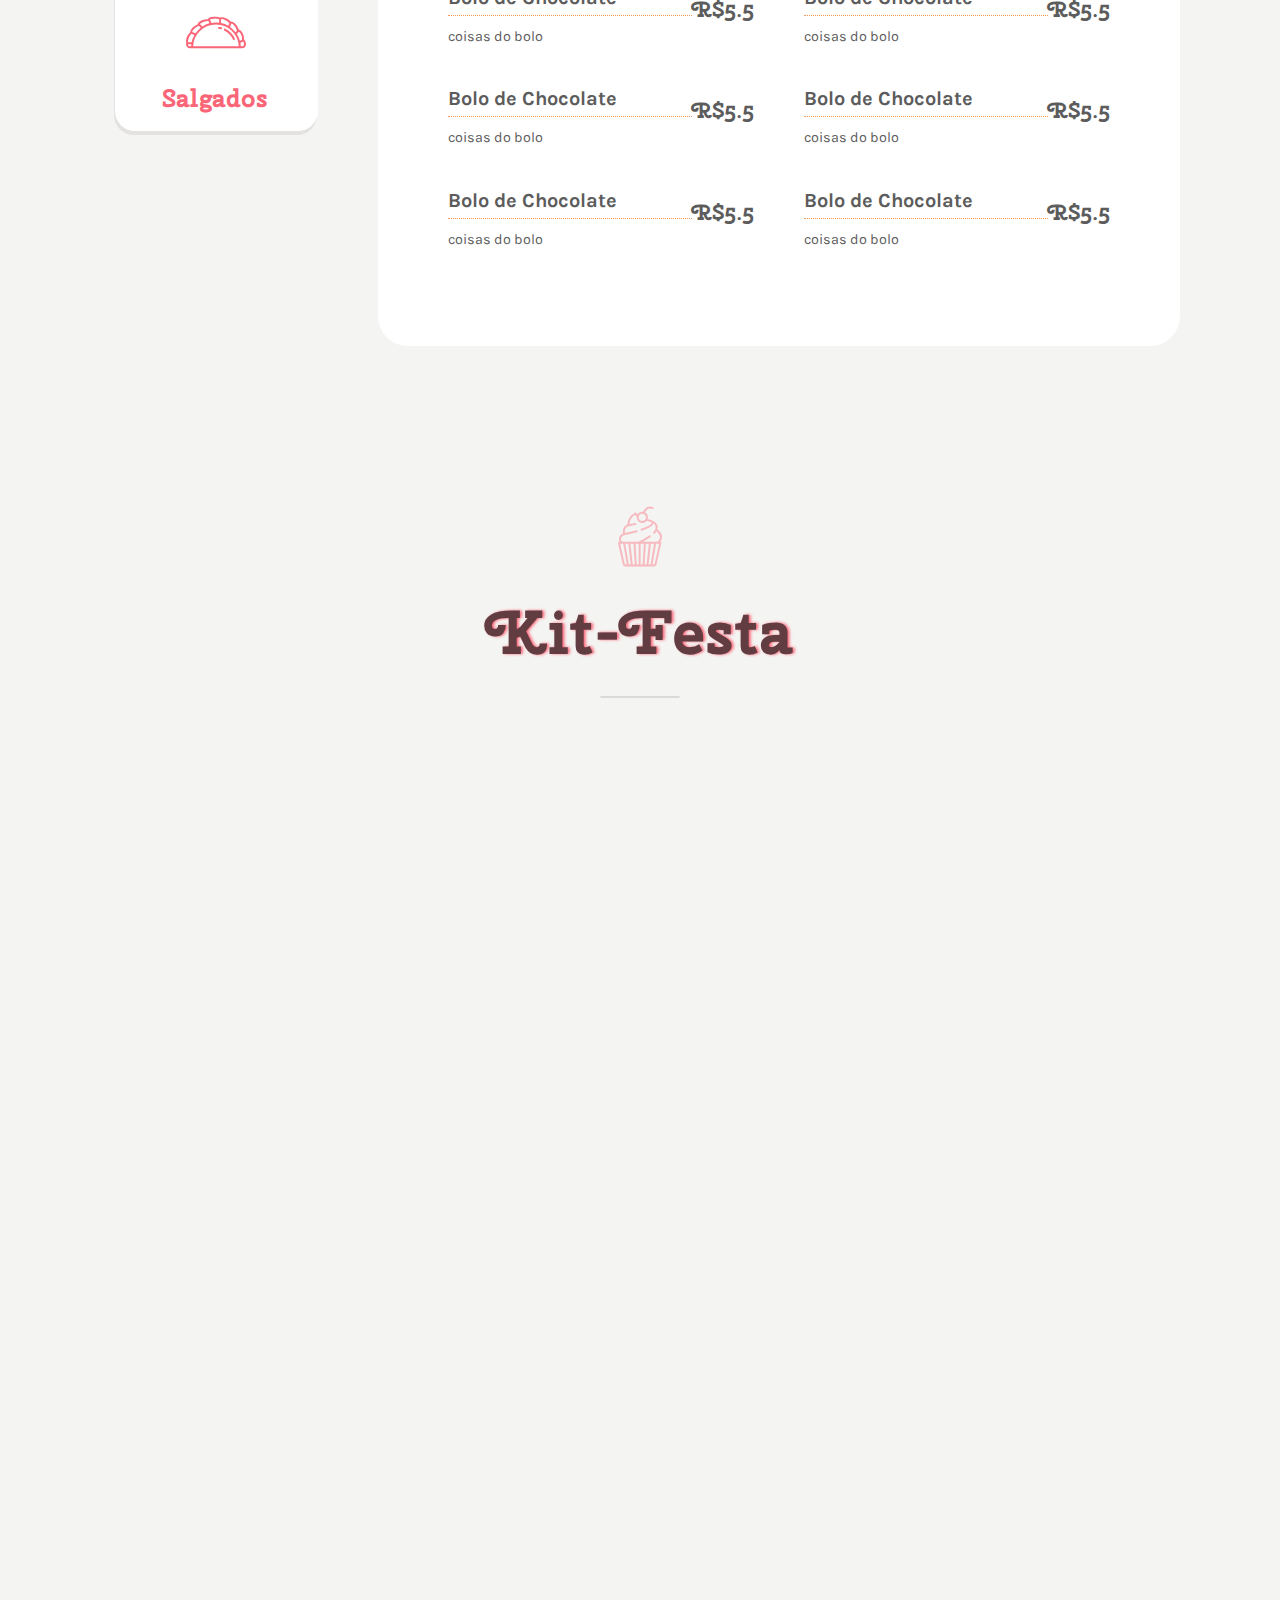
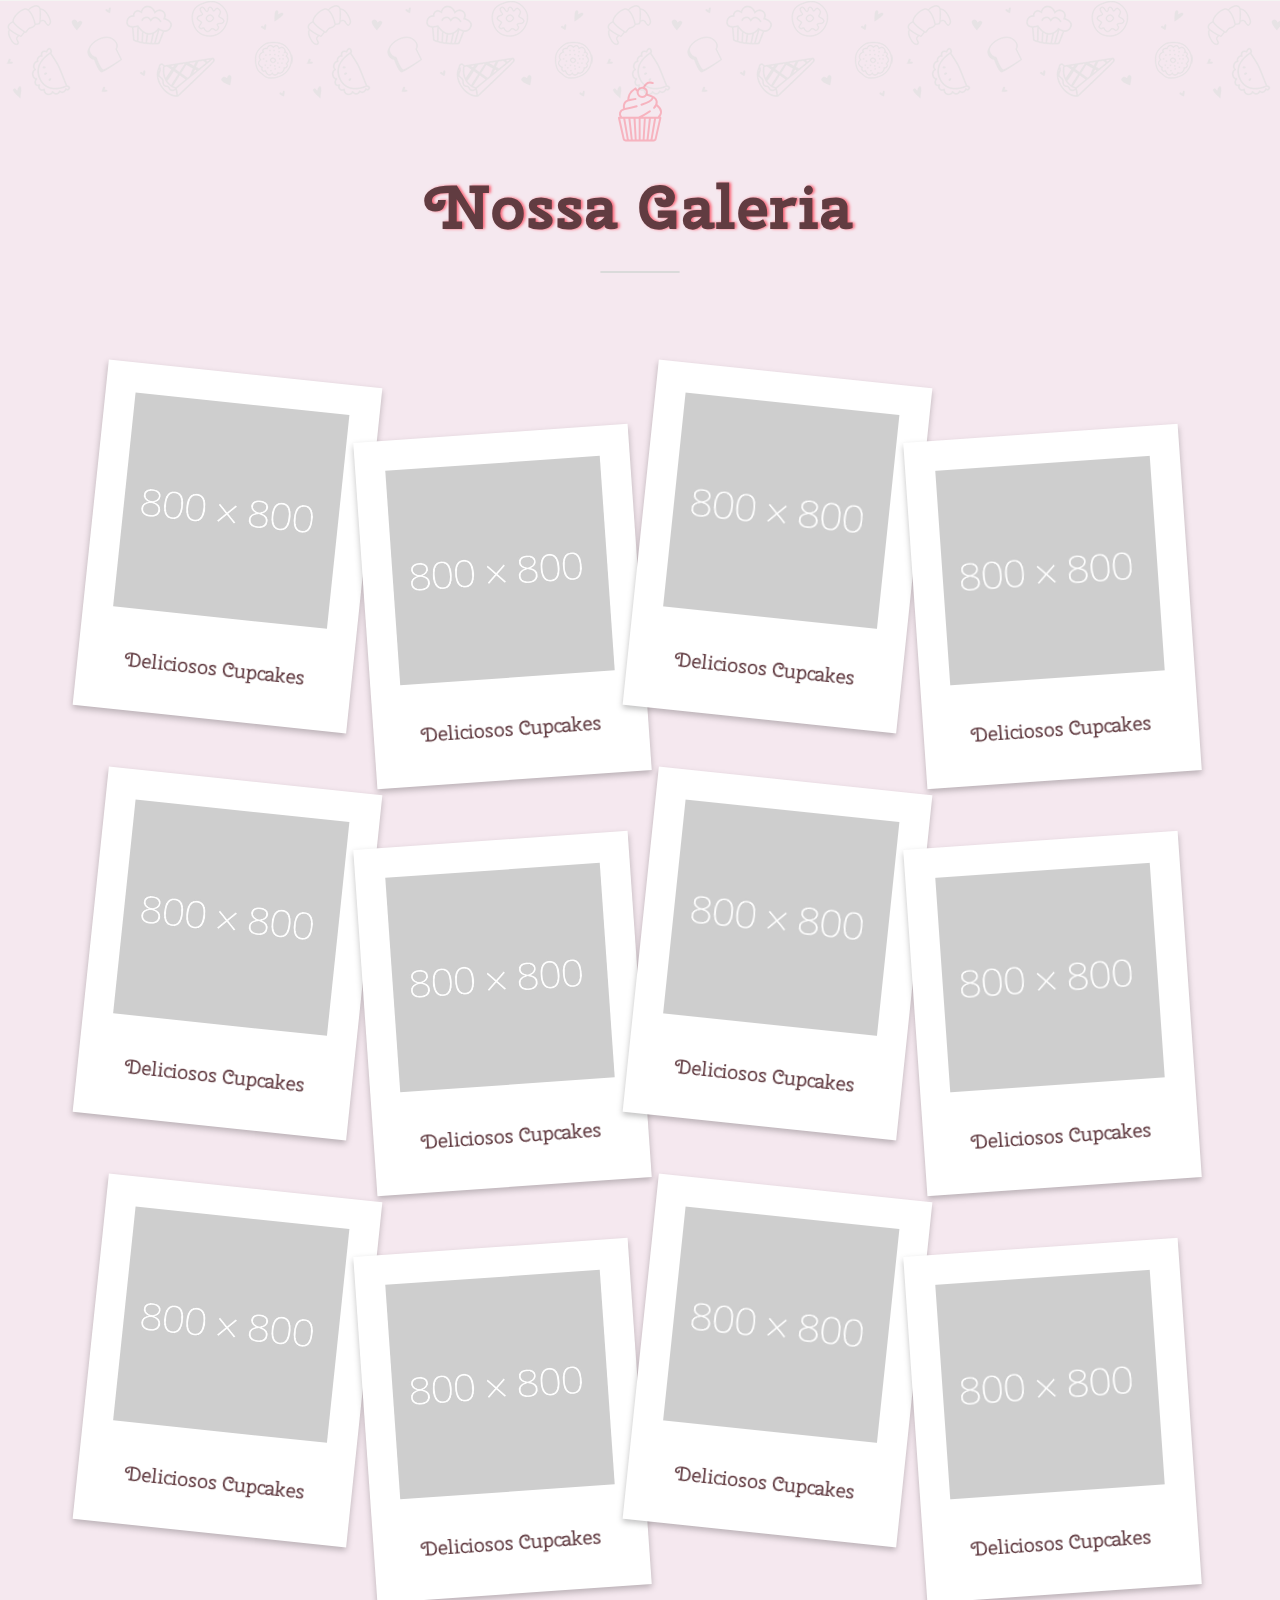
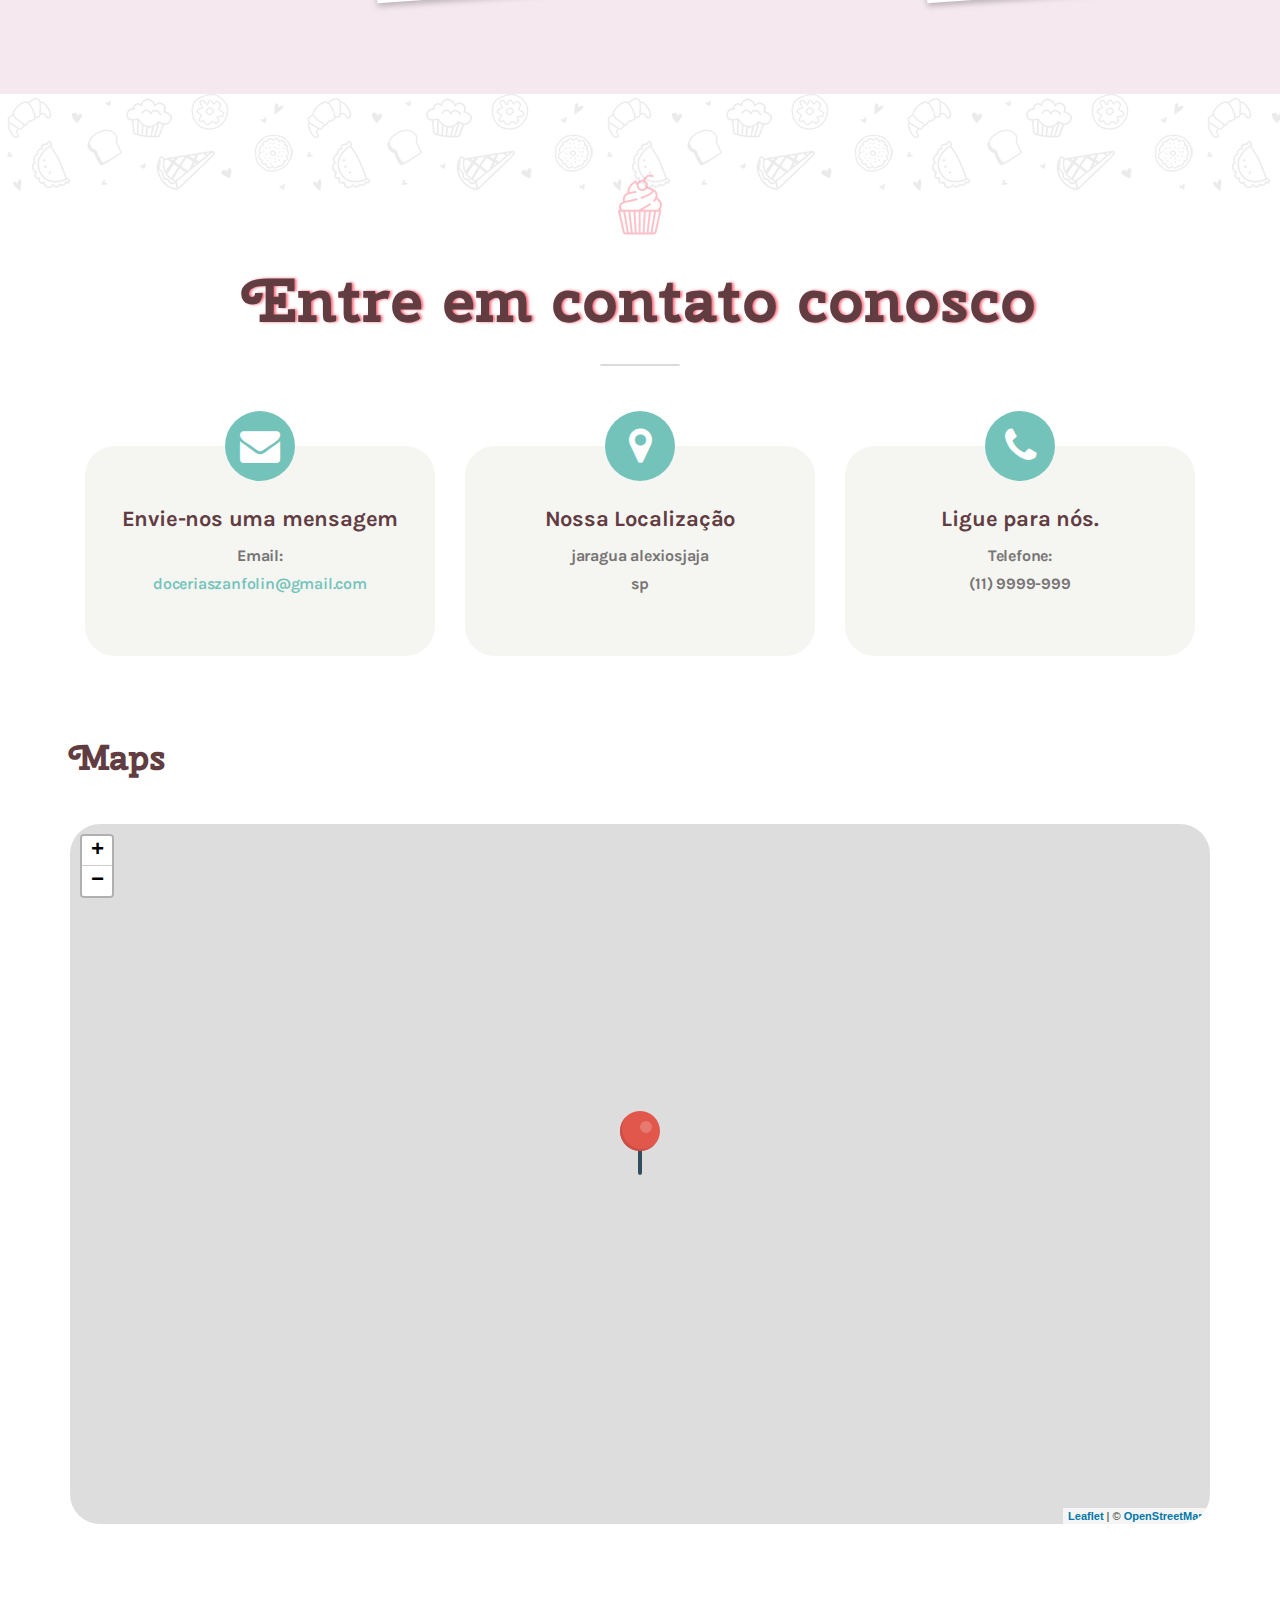
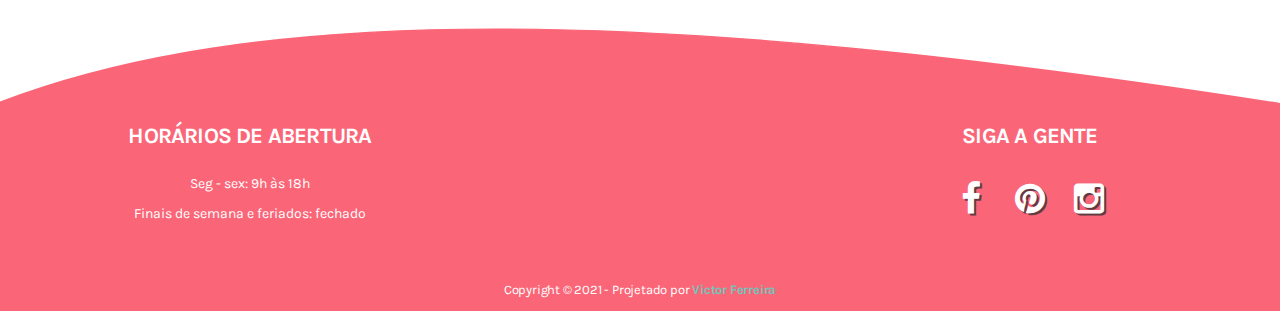
==== commit 0eb6a11c: "mudança de textos" ====
--- a/index.html
+++ b/index.html
@@ -287,7 +287,7 @@
             <!-- Text -->
             <div class="row">
                <div class="col-lg-7">
-                  <h3>Bolos deliciosos e feitos com carinho </h3>
+                  <h3>Doces e salgados artesanais feitos com carinho ʕ•ᴥ•ʔ </h3>
                   <p>muito bla bla bla pra sirley inventar</p>
 				  <p>muito bla bla bla pra sirley inventar
                   </p>
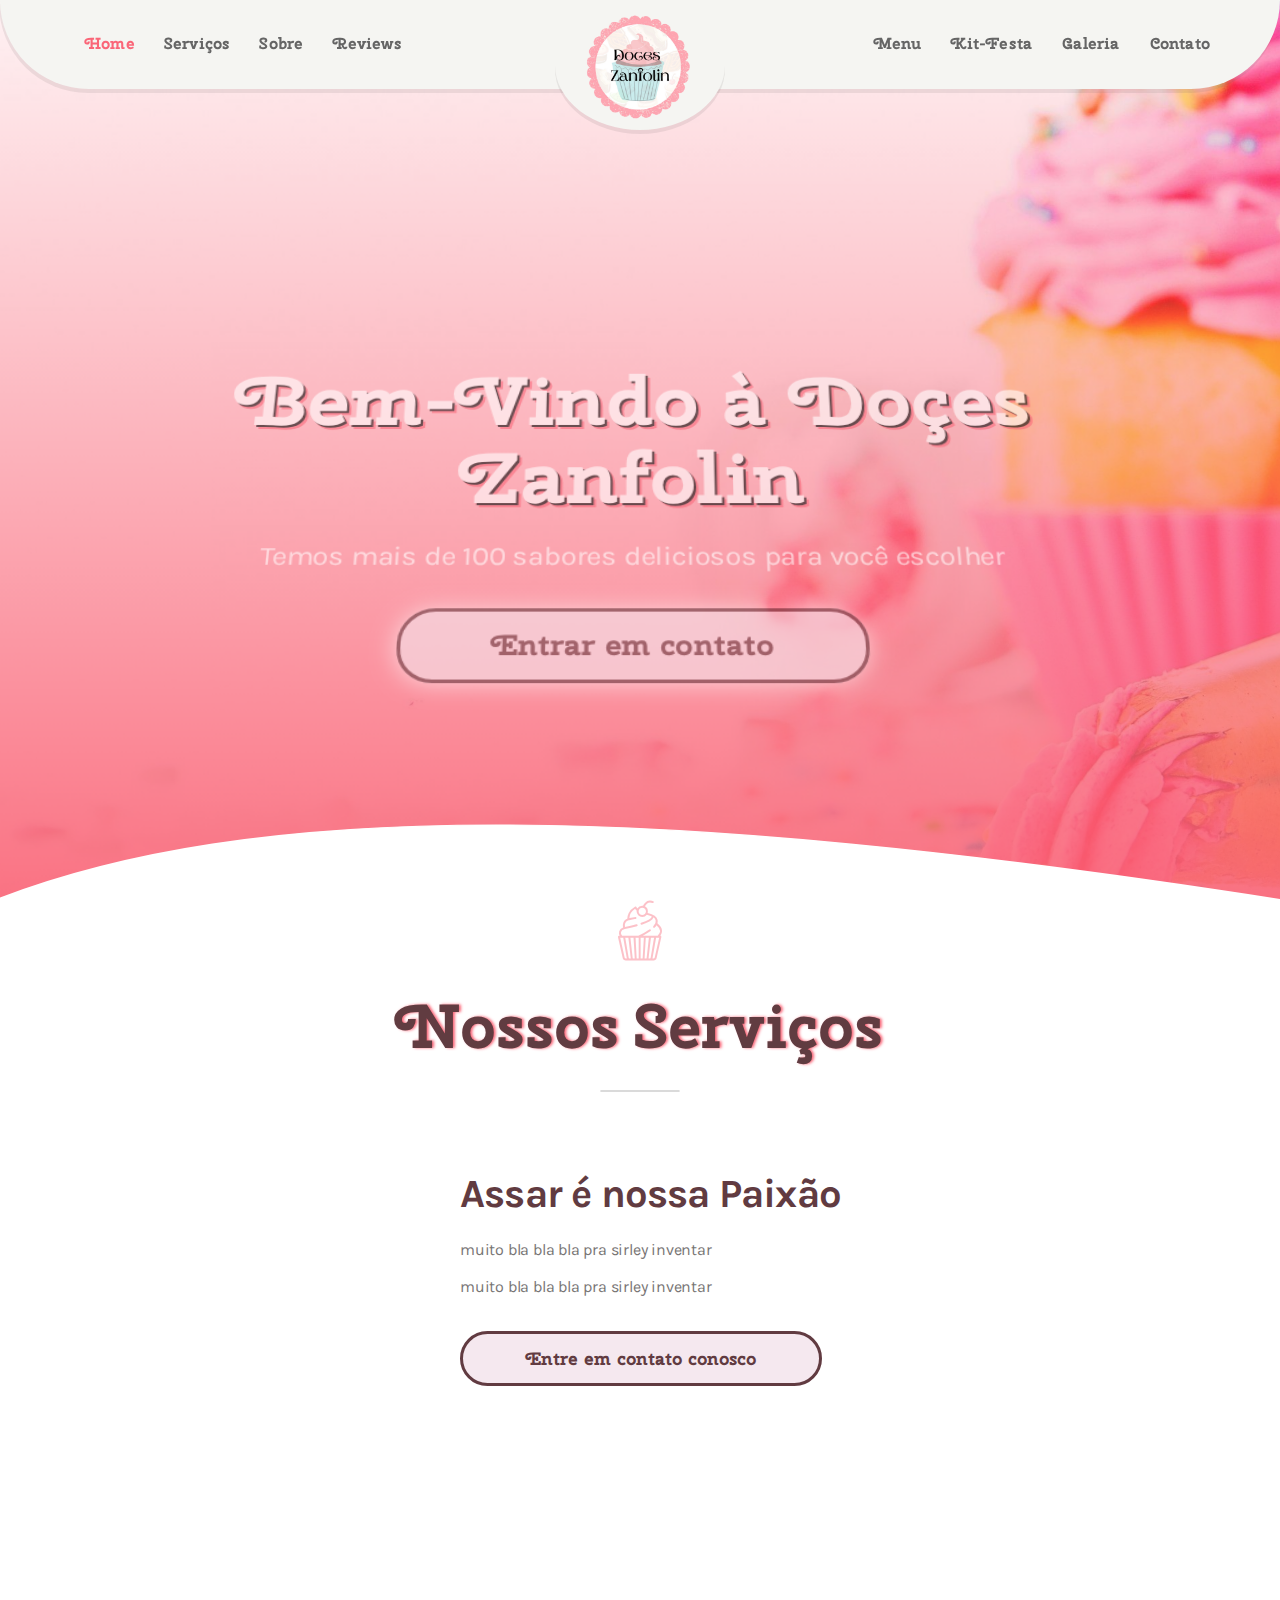
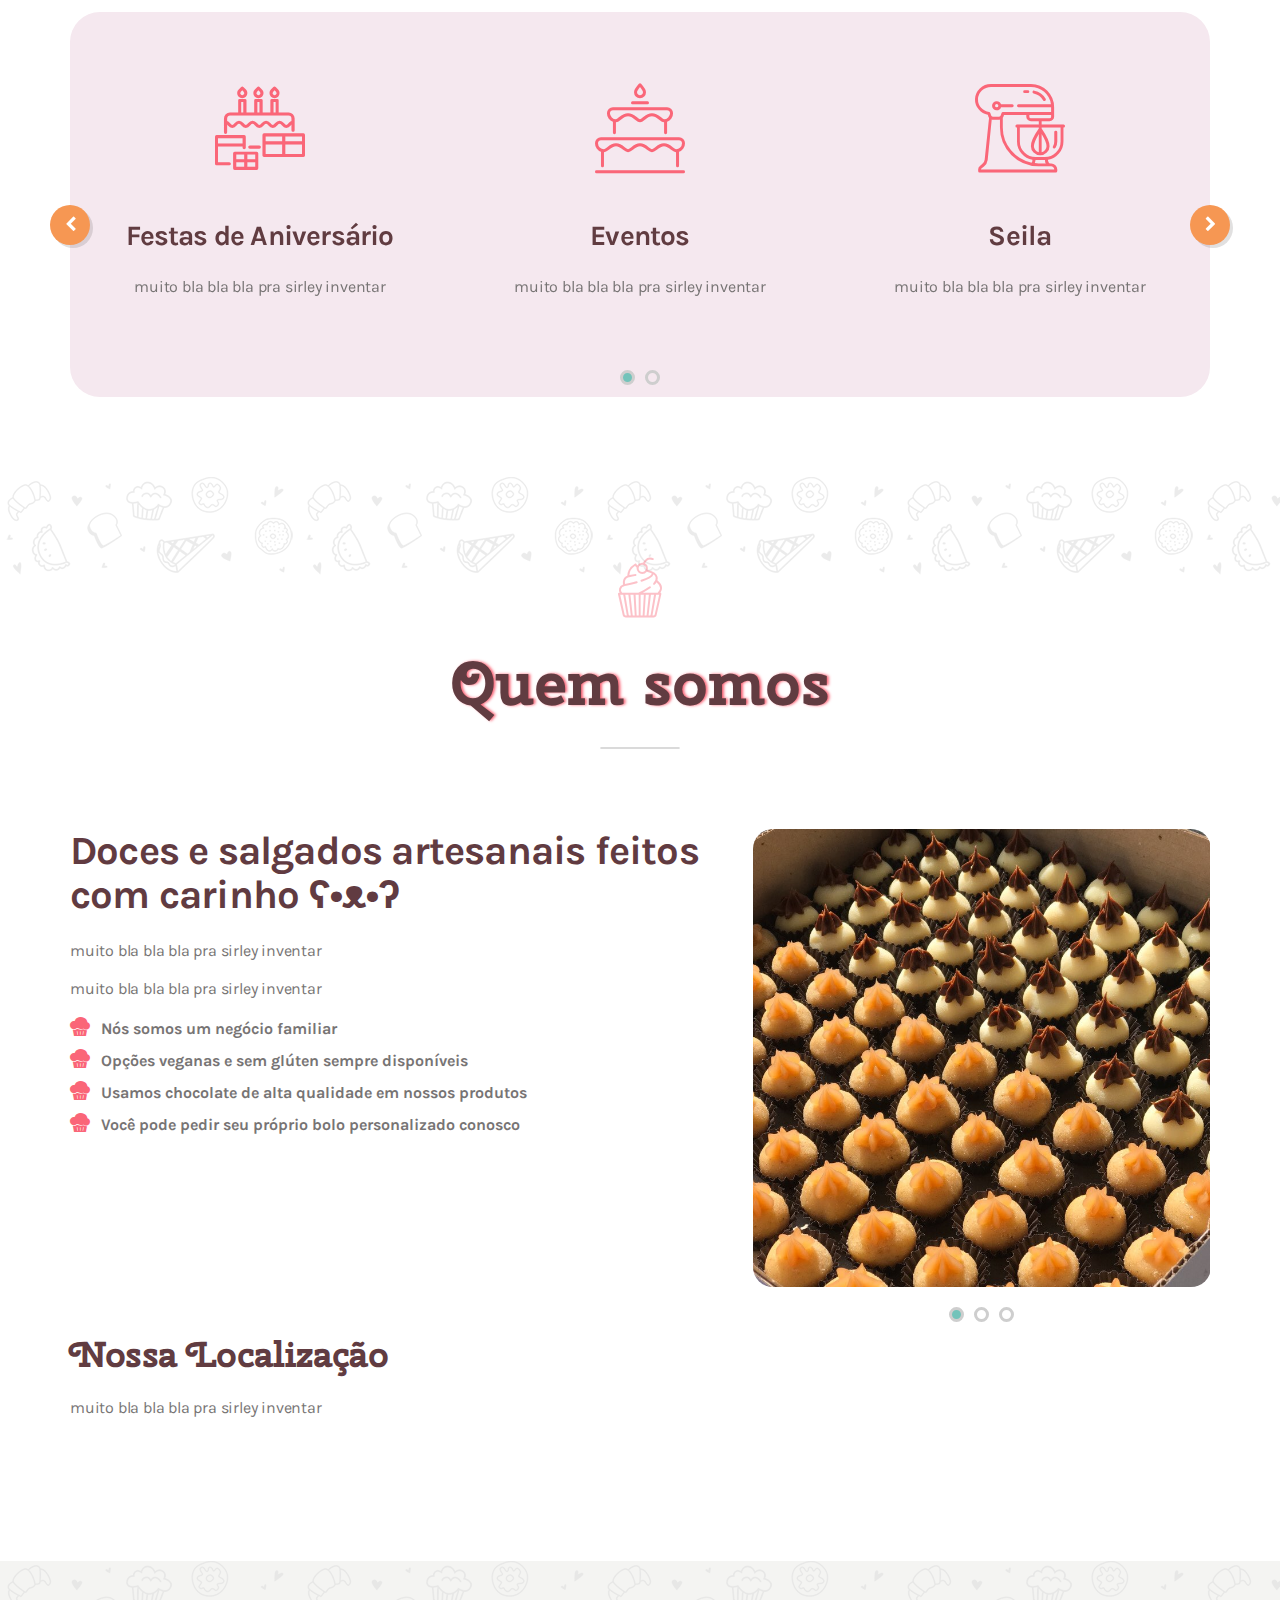
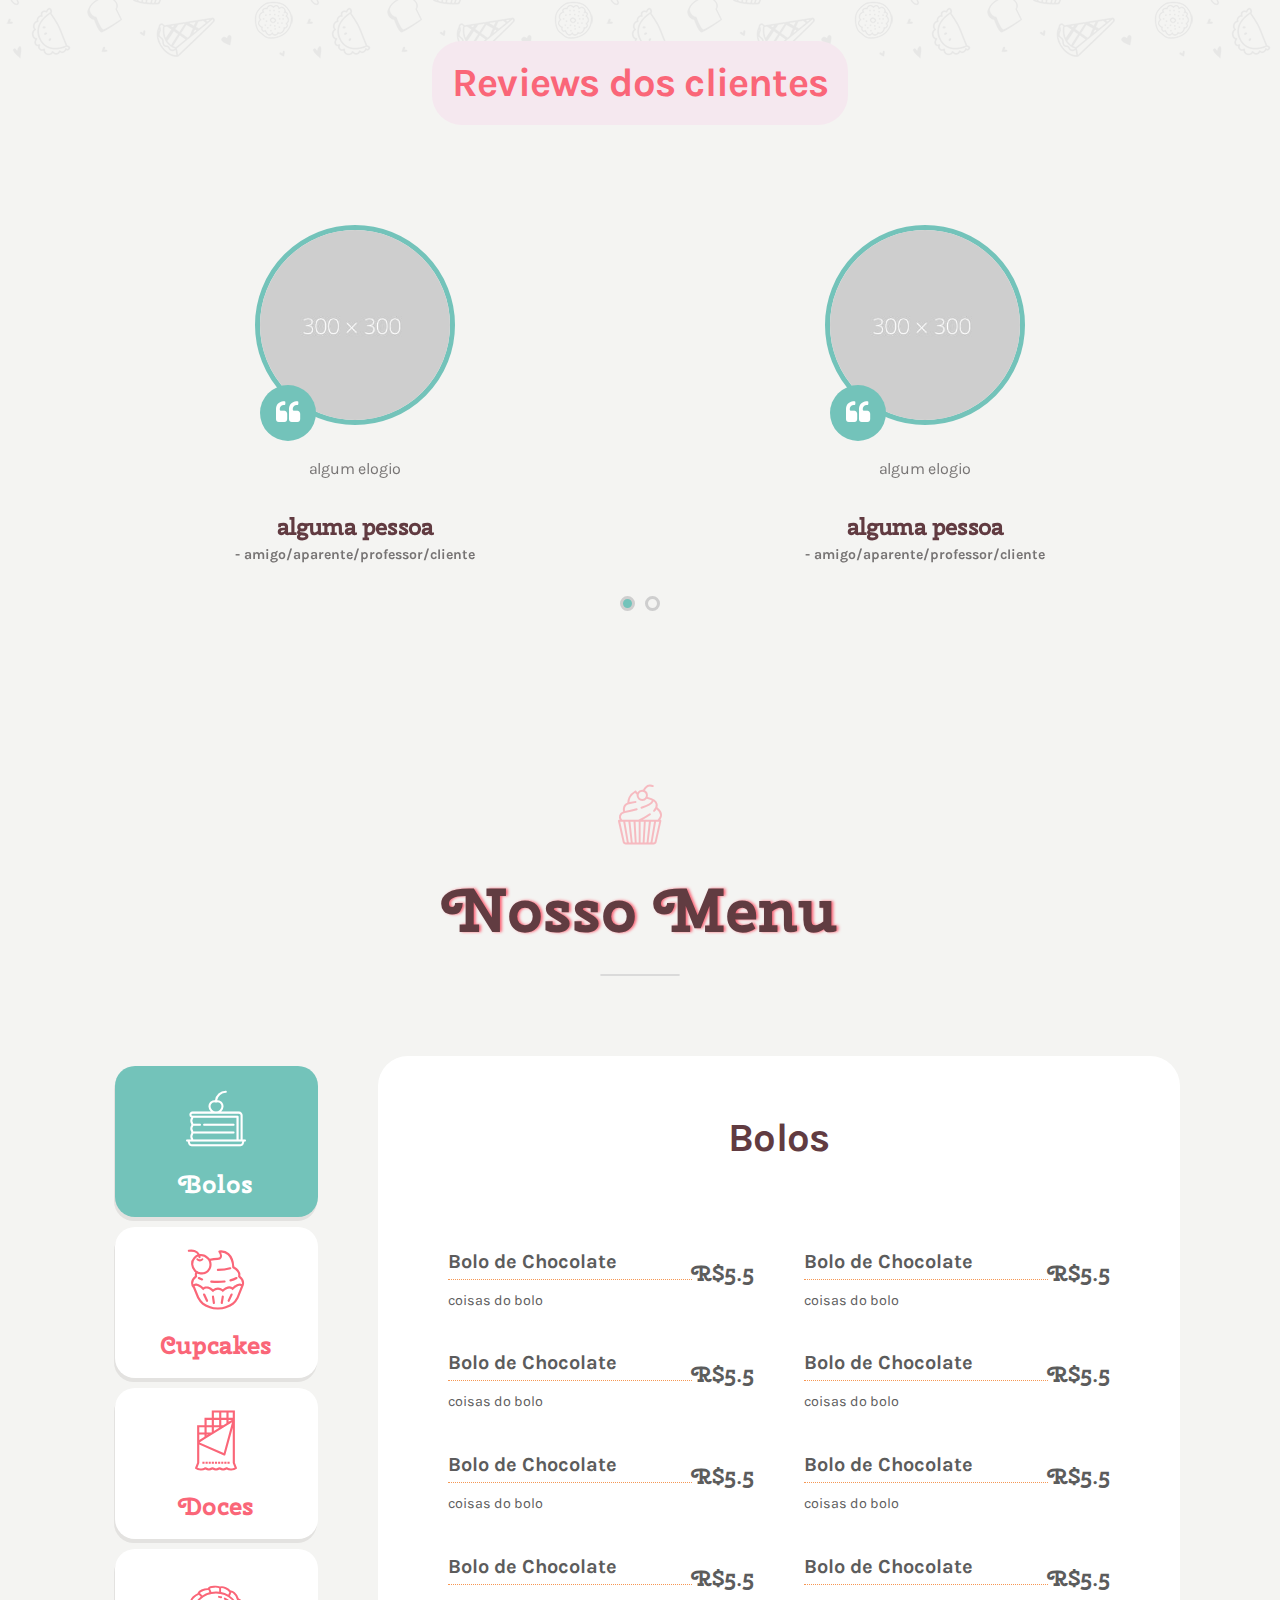
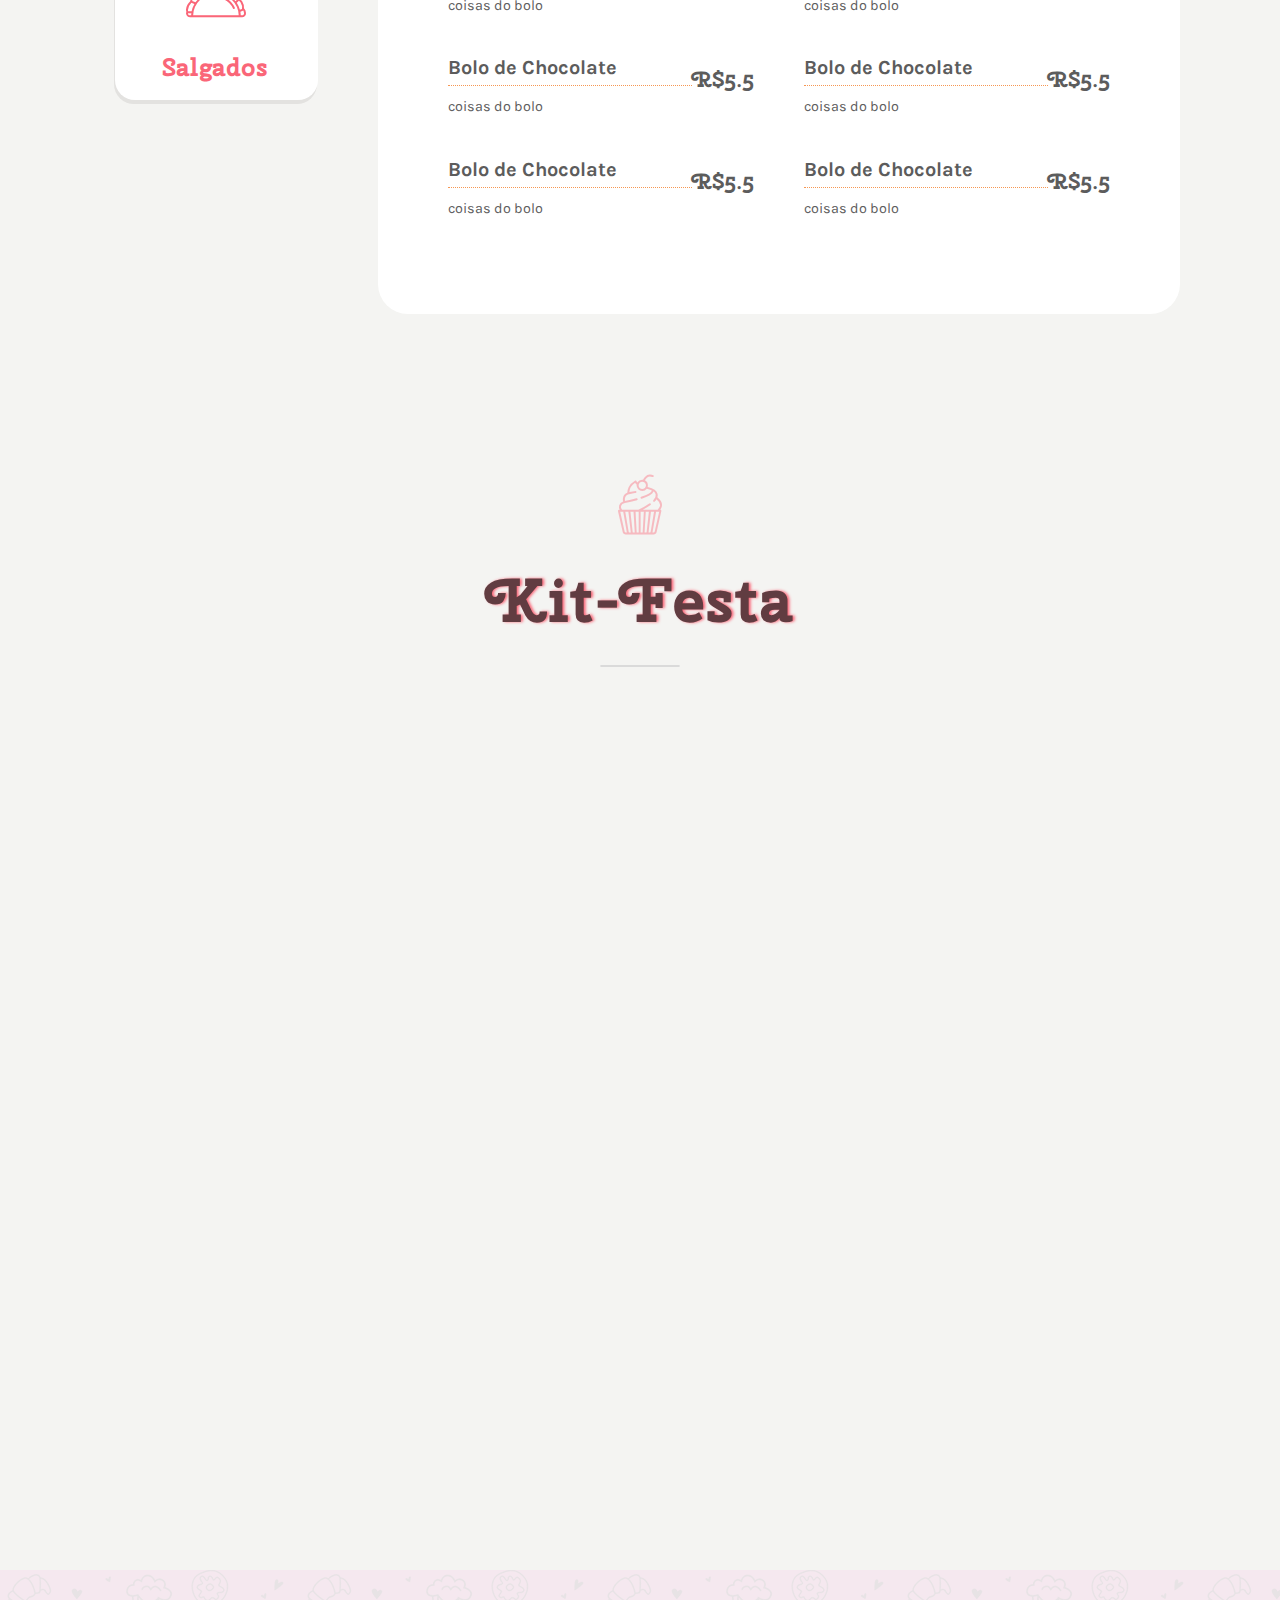
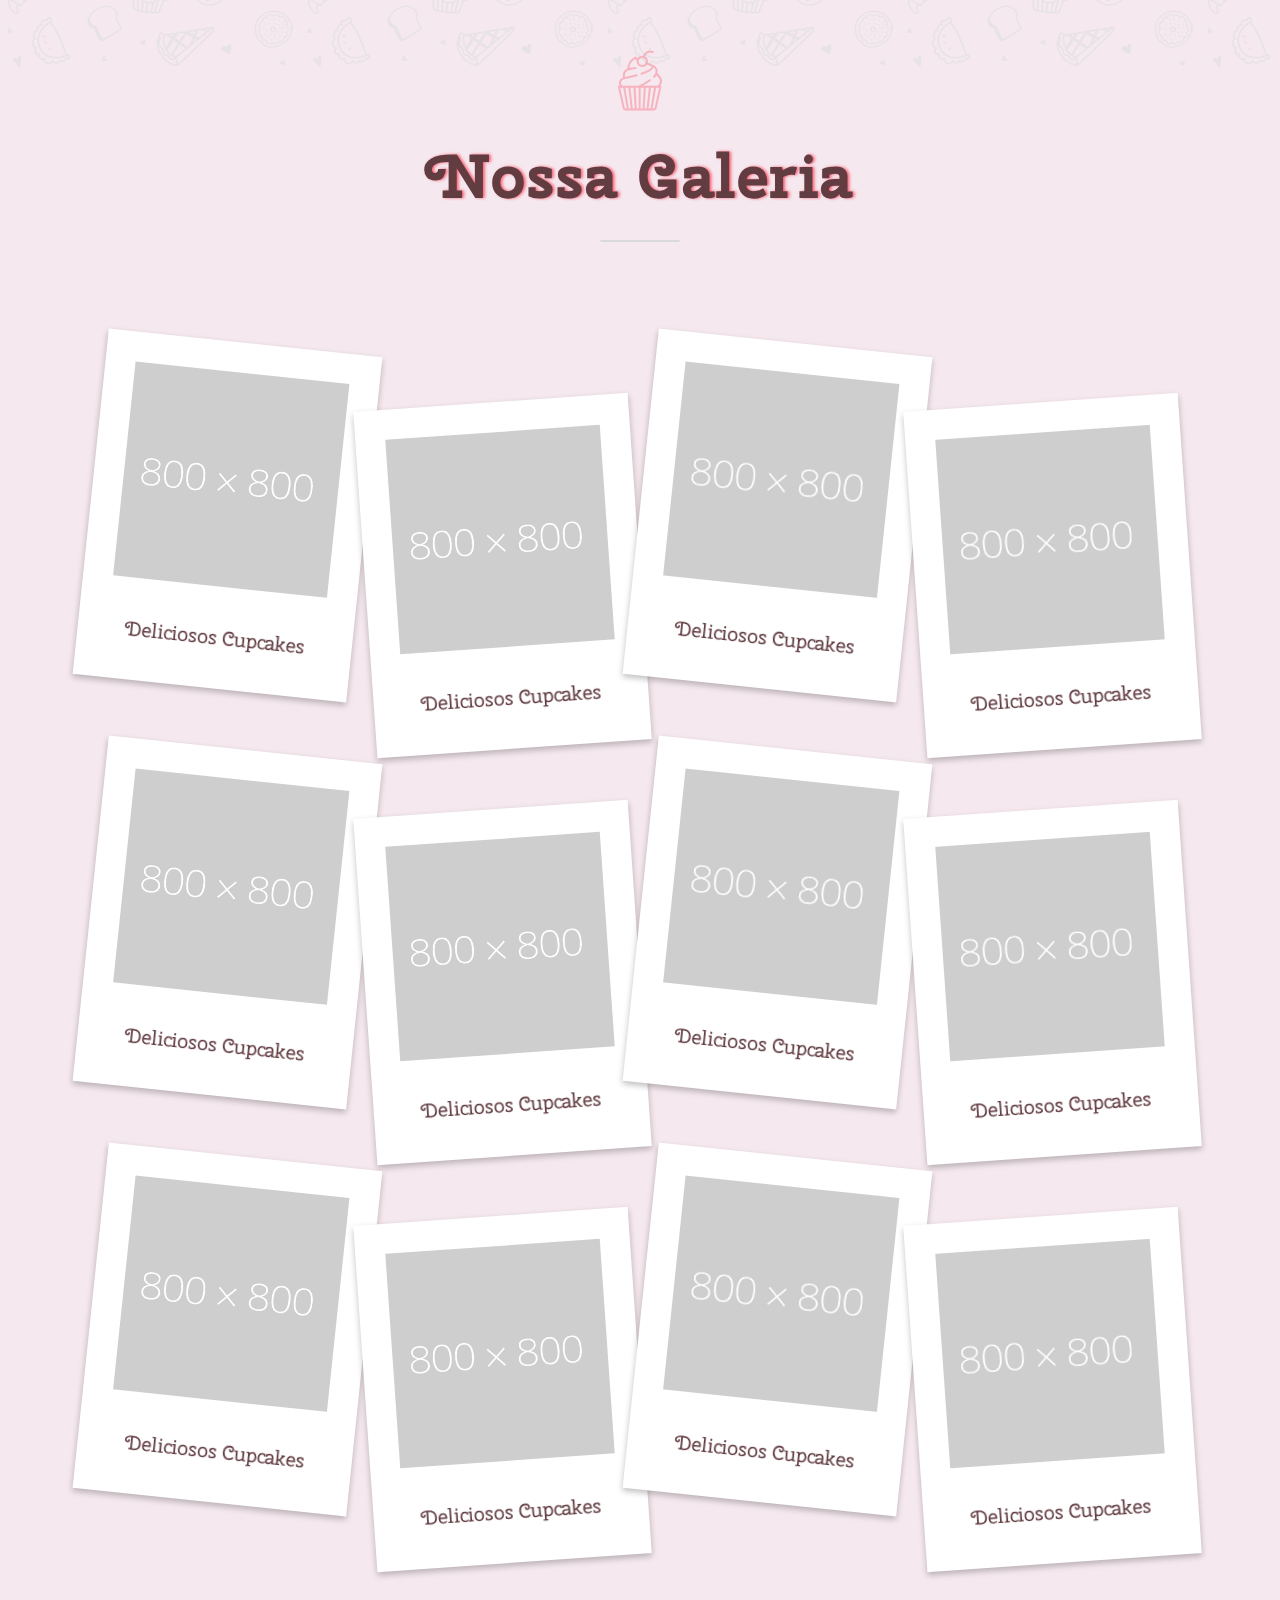
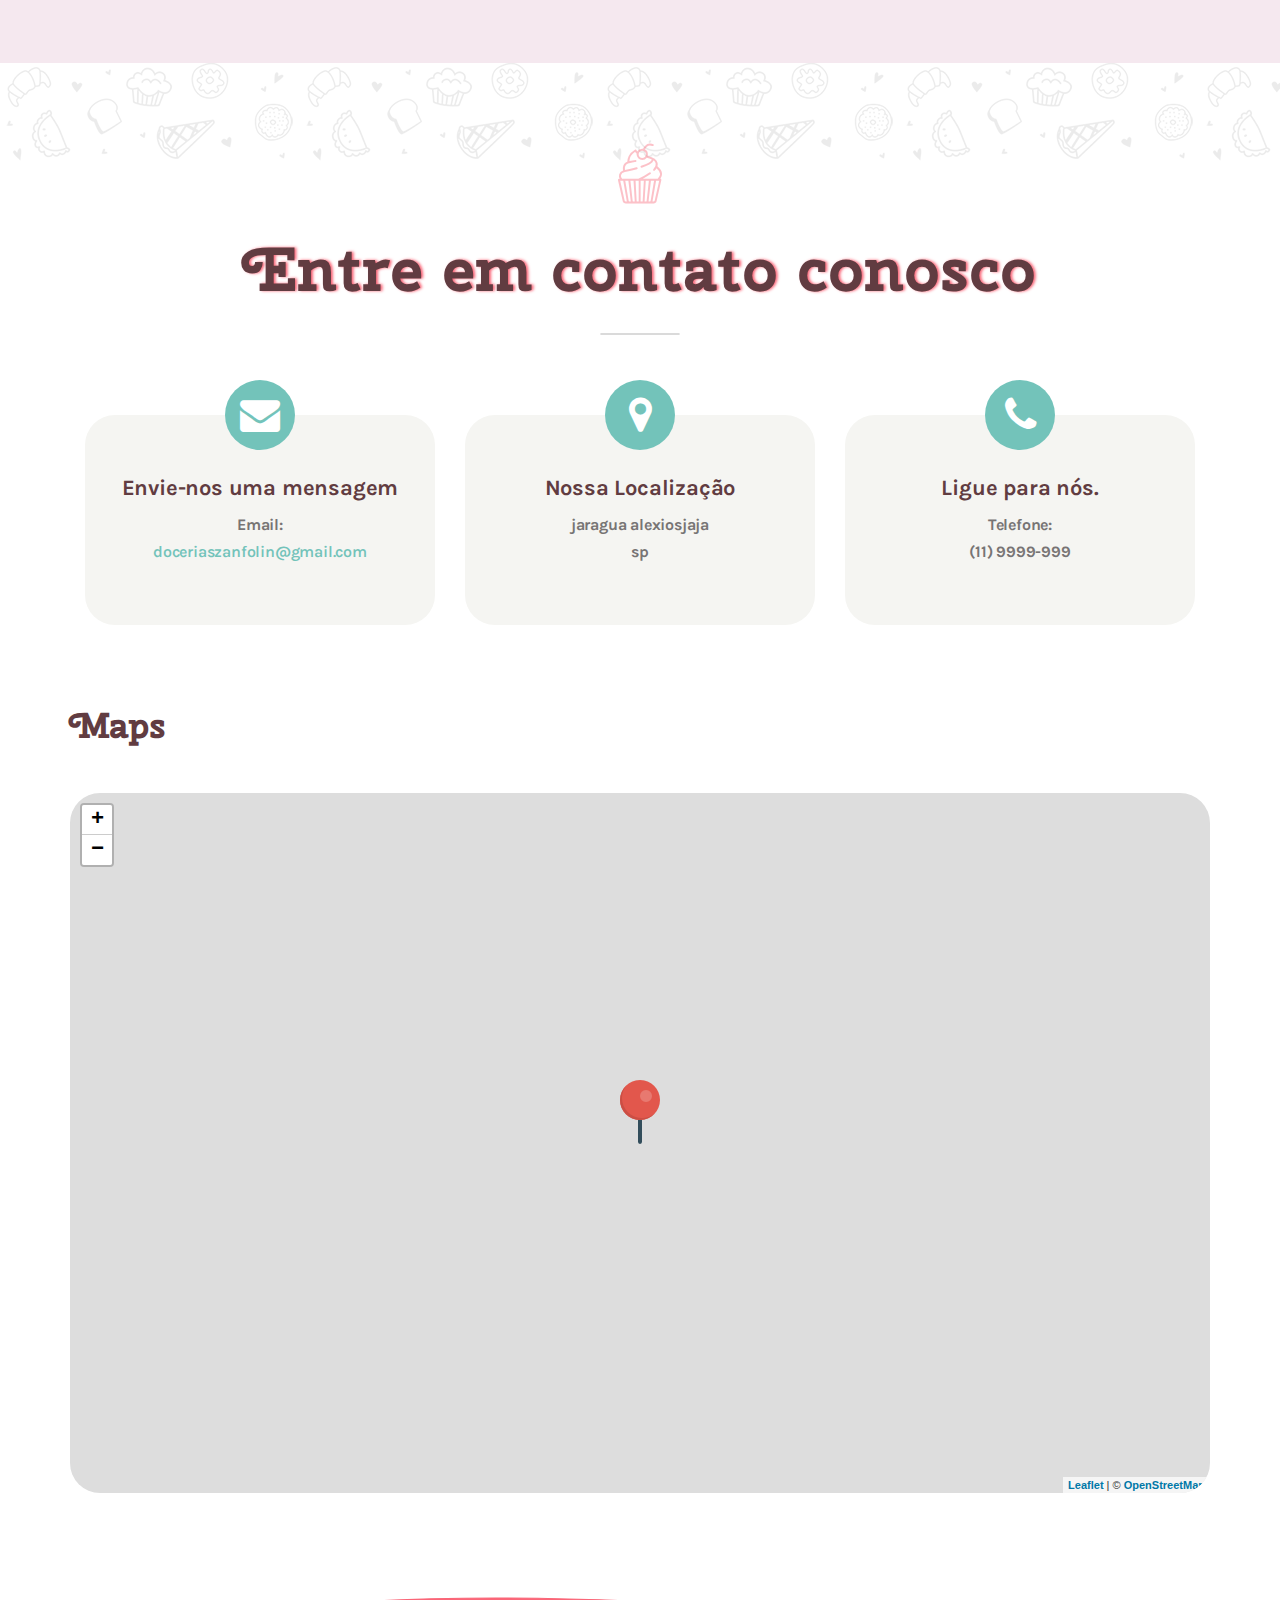
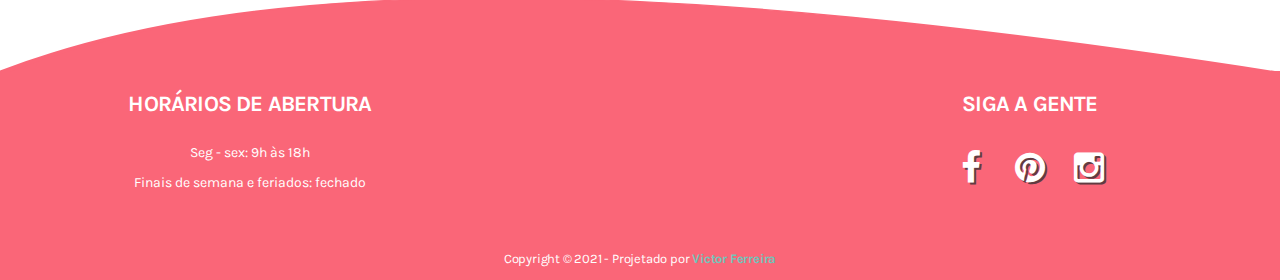
==== commit 652aa822: "outra att" ====
--- a/index.html
+++ b/index.html
@@ -1,5 +1,5 @@
 <!DOCTYPE html>
-<html lang="en">
+<html lang="pt-br">
    <head>
       <meta charset="utf-8">
       <!--[if IE]>
